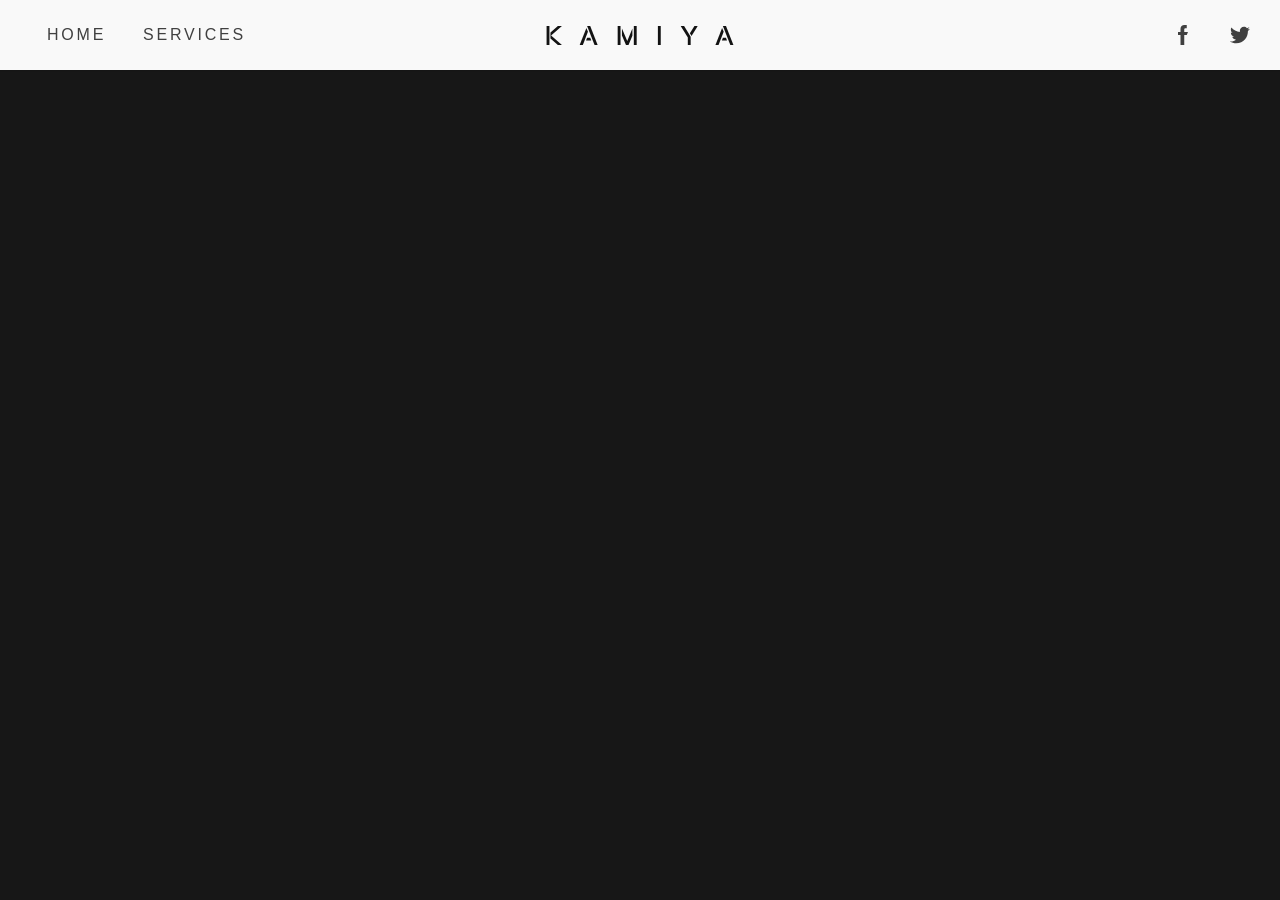
==== contact.html @ 53b261fb "Additional Pages Added Contact Us & Services pages added" ====
<!doctype html>
<html>
<head>
	<meta charset="UTF-8">
	<meta name="viewport" content="width=device-width, height=device-height, initial-scale=1.0, viewport-fit=cover">
	<meta name="apple-mobile-web-app-capable" content="yes" />
	<meta property="og:title"              content="KAMIYA - Contact Us" />
	<meta property="og:description"        content="KAMIYA - Page description goes here for Facebook graph api crawling" />
	<meta property="og:image"              content="assets/img/profile-pic-placeholder.png" />

	<!-- favicon -->
	<link rel="shortcut icon" type="image/png" href="assets/img/profile-pic-placeholder.png">
	<link rel="shortcut icon" sizes="196x196" href="assets/img/profile-pic-placeholder.png">
	<link rel="apple-touch-icon" href="assets/img/profile-pic-placeholder.png">

	<!-- Page Title -->
	<title>KAMIYA - Contact Us</title>

	<!-- Uncompressed Styles -->
	<link href="css/slides.css" rel="stylesheet" type="text/css">

	<!-- Custom Styles -->
	<!-- <link href="css/custom.css" rel="stylesheet" type="text/css"> -->

	<!-- jQuery 3.3.1 -->
	<script src="https://ajax.googleapis.com/ajax/libs/jquery/3.3.1/jquery.min.js"></script>

	<!-- Uncompressed Scripts -->
	<script src="js/slides.js" type="text/javascript"></script>
	<script src="js/plugins.js" type="text/javascript"></script>

	<!-- Custom Scripts -->
	<!-- <script src="js/custom.js" type="text/javascript"></script> -->

	<!-- Fonts and Material Icons -->
	<link rel="stylesheet" as="font" href="https://fonts.googleapis.com/css?family=Lato:100,300,400,500,600,800|Playfair Display:400|Material+Icons"/>
	<style type="text/css">
		.slides,
		.slides p {
			font-family: 'Lato', sans-serif;
			font-weight: 400;
		}
		.slides h1,
		.slides h2,
		.slides h3,
		.slides h4,
		.slides h5,
		.slides h6 {
			font-family: 'Playfair Display', sans-serif;
			font-weight: 400;
		}
	</style>

</head>
<body class="slides chain smooth slow simplifiedMobile smoothScroll animated">

	<!-- SVG Library -->
	<svg xmlns="http://www.w3.org/2000/svg" style="display:none">

		<symbol id="logo" viewBox="0 0 236 24"><title>KAMIYA</title>
			<polygon class="st0" points="181,9.3 183.1,12.7 190.9,0 186.8,0 	"/>
			<polygon class="st0" points="173.7,0 169.4,0 178.4,14.5 178.4,24 182,24 182,13.5 179.7,9.7 	"/>
			<rect x="140.6" class="st0" width="3.6" height="24"/>
			<polygon class="st0" points="14.3,0 4.9,8.2 4.9,15.7 14.3,24 19.4,24 5.7,12 19.4,0 	"/>
			<rect class="st0" width="3.6" height="24"/>
			<polygon class="st0" points="51.2,14.8 49.9,18.2 56.4,18.2 55.1,14.8 	"/>
			<polygon class="st0" points="50.3,2.4 41.8,24 45.8,24 52.2,7.4 	"/>
			<polygon class="st0" points="51.2,0 60.6,24 64.5,24 55.1,0 	"/>
			<polygon class="st0" points="95.2,3.1 95.2,12 100.3,24 103.5,24 108.4,12.2 108.4,3.1 101.9,18.8 	"/>
			<rect x="89.8" class="st0" width="3.6" height="24"/>
			<rect x="110.2" class="st0" width="3.6" height="24"/>
			<polygon class="st0" points="222.7,14.8 221.4,18.2 227.9,18.2 226.6,14.8 	"/>
			<polygon class="st0" points="221.7,2.4 213.3,24 217.2,24 223.7,7.4 	"/>
			<polygon class="st0" points="226.6,0 222.7,0 232.1,24 236,24 	"/>
		</symbol>

		<symbol id="logo-icon" viewBox="0 0 73 113"><title>KAMIYA</title>
			<path class="st0" d="M25.4,101.5c5.4,0.3,8.7-3,10.7-6.2c-0.3-0.1-0.6-0.1-0.9-0.2c-11.4-3-24.1-11.4-35.2-38v24.6
				C5.5,88.5,14.5,100.8,25.4,101.5z"/>
			<path class="st0" d="M16.6,70.2c-0.2-0.1-0.5-0.2-0.7-0.3C24.1,82.4,32,85.8,37.3,87.1c3,0.8,5.8,1.2,8.6,1.2
				c3.1,0,5.8-0.4,8.7-0.9c3.1-0.5,6.3-1,10-1c0.4,0,0.8,0,1.2,0c-5.9-9.3-12.7-10-23.5-11.1C35,74.6,26.6,73.7,16.6,70.2z"/>
			<path class="st0" d="M19.4,62.4c24,8.6,39.9-0.2,52.6,18.4c1.8-8.8-0.4-14.9-4.6-20c-12.3-5.6-20.5-1.4-37.5-7.8
				C17.5,48.3,10.4,38.8,3.6,24.2c0,0,8.7,11.6,27.3,19.5c8.9,3.8,16.3,4.4,22.6,5.1c-8.5-6.3-17.5-13.2-21-25
				c-2.9-9.7-3.6-17.4-3.2-23.3H0v49.3C4,54.2,10.3,59.2,19.4,62.4z"/>
			<path class="st0" d="M45.3,96.6c-2.5,4.3-6,13.3-18.9,11.5C12.7,106.2,4.1,93.3,0,85.2v28.4h73V95.9C62.3,92.7,55.8,96.7,45.3,96.6
				z"/>
			<path class="st0" d="M34.8,0.4C37.1,23.9,48.6,34.3,61.4,43c4.6,3.1,8.4,6.4,11.6,9.9V0.4H34.8z"/>
		</symbol>

	  <symbol id="close" viewBox="0 0 30 30"><path d="M15 0c-8.3 0-15 6.7-15 15s6.7 15 15 15 15-6.7 15-15-6.7-15-15-15zm5.7 19.3c.4.4.4 1 0 1.4-.2.2-.4.3-.7.3s-.5-.1-.7-.3l-4.3-4.3-4.3 4.3c-.2.2-.4.3-.7.3s-.5-.1-.7-.3c-.4-.4-.4-1 0-1.4l4.3-4.3-4.3-4.3c-.4-.4-.4-1 0-1.4s1-.4 1.4 0l4.3 4.3 4.3-4.3c.4-.4 1-.4 1.4 0s.4 1 0 1.4l-4.3 4.3 4.3 4.3z"/></symbol>
	  <symbol id="close-small" viewBox="0 0 11 11"><path d="M6.914 5.5l3.793-3.793c.391-.391.391-1.023 0-1.414s-1.023-.391-1.414 0l-3.793 3.793-3.793-3.793c-.391-.391-1.023-.391-1.414 0s-.391 1.023 0 1.414l3.793 3.793-3.793 3.793c-.391.391-.391 1.023 0 1.414.195.195.451.293.707.293s.512-.098.707-.293l3.793-3.793 3.793 3.793c.195.195.451.293.707.293s.512-.098.707-.293c.391-.391.391-1.023 0-1.414l-3.793-3.793z"/></symbol>
	  <symbol id="arrow-left" viewBox="0 0 29 56"><path d="M28.7.3c.4.4.4 1 0 1.4l-26.3 26.3 26.3 26.3c.4.4.4 1 0 1.4-.4.4-1 .4-1.4 0l-27-27c-.4-.4-.4-1 0-1.4l27-27c.3-.3 1-.4 1.4 0z"/></symbol>
	  <symbol id="arrow-right" viewBox="0 0 29 56"><path d="M.3 55.7c-.4-.4-.4-1 0-1.4l26.3-26.3-26.3-26.3c-.4-.4-.4-1 0-1.4.4-.4 1-.4 1.4 0l27 27c.4.4.4 1 0 1.4l-27 27c-.3.3-1 .4-1.4 0z"/></symbol>
	  <symbol id="back" viewBox="0 0 20 20"><path d="M2.3 10.7l5 5c.4.4 1 .4 1.4 0s.4-1 0-1.4l-3.3-3.3h11.6c.6 0 1-.4 1-1s-.4-1-1-1h-11.6l3.3-3.3c.4-.4.4-1 0-1.4-.2-.2-.4-.3-.7-.3s-.5.1-.7.3l-5 5c-.2.2-.3.5-.3.7 0 .2.1.5.3.7z"/></symbol>
	  <symbol id="menu" viewBox="0 0 18 18"><path d="M16 5h-14c-.6 0-1-.4-1-1 0-.5.4-1 1-1h14c.5 0 1 .4 1 1s-.4 1-1 1zm-14 5h14c.5 0 1-.4 1-1 0-.5-.4-1-1-1h-14c-.6 0-1 .4-1 1s.4 1 1 1zm14 3h-14c-.5 0-1 .4-1 1 0 .5.4 1 1 1h14c.5 0 1-.4 1-1s-.4-1-1-1z"/></symbol>
	  <symbol id="share" viewBox="0 0 18 18"><path d="M16 8c-.6 0-1 .4-1 1v6h-12v-6c0-.6-.4-1-1-1s-1 .4-1 1v6c0 1.1.9 2 2 2h12c1.1 0 2-.9 2-2v-6c0-.6-.4-1-1-1zm-2.3-2.3c.4-.4.4-1 0-1.4l-4-4c-.4-.4-1-.4-1.4 0l-4 4c-.4.4-.4 1 0 1.4s1 .4 1.4 0l2.3-2.3v7.6c0 .6.4 1 1 1s1-.4 1-1v-7.6l2.3 2.3c.4.4 1 .4 1.4 0z"/></symbol>
	  <symbol id="arrow-down" viewBox="0 0 24 24"><path d="M12 18c-.2 0-.5-.1-.7-.3l-11-10c-.4-.4-.4-1-.1-1.4.4-.4 1-.4 1.4-.1l10.4 9.4 10.3-9.4c.4-.4 1-.3 1.4.1.4.4.3 1-.1 1.4l-11 10c-.1.2-.4.3-.6.3z"/></symbol>
	  <symbol id="arrow-up" viewBox="0 0 24 24"><path d="M11.9 5.9c.2 0 .5.1.7.3l11 10c.4.4.4 1 .1 1.4-.4.4-1 .4-1.4.1l-10.4-9.4-10.3 9.4c-.4.4-1 .3-1.4-.1-.4-.4-.3-1 .1-1.4l11-10c.1-.2.4-.3.6-.3z"/></symbol>
	  <symbol id="arrow-top" viewBox="0 0 18 18"><path d="M15.7 7.3l-6-6c-.4-.4-1-.4-1.4 0l-6 6c-.4.4-.4 1 0 1.4.4.4 1 .4 1.4 0l4.3-4.3v11.6c0 .6.4 1 1 1s1-.4 1-1v-11.6l4.3 4.3c.2.2.4.3.7.3s.5-.1.7-.3c.4-.4.4-1 0-1.4z"/></symbol>
	  <symbol id="play" viewBox="0 0 30 30"><path d="M7 30v-30l22 15z"/></symbol>
	  <symbol id="chat" viewBox="0 0 18 18"><path d="M5,17c-0.2,0-0.3,0-0.4-0.1C4.2,16.7,4,16.4,4,16v-2H2c-1.1,0-2-0.9-2-2V3c0-1.1,0.9-2,2-2h14c1.1,0,2,0.9,2,2v9 c0,1.1-0.9,2-2,2H9.3l-3.7,2.8C5.4,16.9,5.2,17,5,17z M2,12h3.5C5.8,12,6,12.2,6,12.5V14l2.4-1.8C8.6,12.1,8.8,12,9,12h7V3H2V12z M13,7H5C4.4,7,4,6.6,4,6s0.4-1,1-1h8c0.6,0,1,0.4,1,1S13.6,7,13,7z M13,10H5c-0.6,0-1-0.4-1-1s0.4-1,1-1h8c0.6,0,1,0.4,1,1 S13.6,10,13,10z"/></symbol>
	  <symbol id="mail" viewBox="0 0 18 18"><path d="M16 2h-14c-1.1 0-2 .9-2 2v10c0 1.1.9 2 2 2h14c1.1 0 2-.9 2-2v-10c0-1.1-.9-2-2-2zm0 2v.5l-7 4.3-7-4.4v-.4h14zm-14 10v-7.2l6.5 4c.1.1.3.2.5.2s.4-.1.5-.2l6.5-4v7.2h-14z"/></symbol>
	  <symbol id="sound-on" viewBox="0 0 18 18"><path d="M8.5,0.1C8.1-0.1,7.7,0,7.4,0.2L3.7,3H2C0.9,3,0,3.9,0,5v6c0,1.1,0.9,2,2,2h1.7l3.7,2.8C7.6,15.9,7.8,16,8,16 c0.2,0,0.3,0,0.4-0.1C8.8,15.7,9,15.4,9,15V1C9,0.6,8.8,0.3,8.5,0.1z M7,13l-2.4-1.8C4.4,11.1,4.2,11,4,11l-2,0l0-6h2 c0.2,0,0.4-0.1,0.6-0.2L7,3V13z M11.7,9.9l0.7,1.9C13.9,11.2,15,9.7,15,8c0-1.7-1.1-3.2-2.7-3.8l-0.7,1.9C12.5,6.4,13,7.2,13,8C13,8.9,12.5,9.6,11.7,9.9z M12.2,1.1l-0.3,2C14.3,3.5,16,5.6,16,8s-1.8,4.5-4.2,4.9l0.3,2C15.6,14.3,18,11.4,18,8C18,4.6,15.6,1.7,12.2,1.1z"/></symbol>
	  <symbol id="sound-off" viewBox="0 0 18 18"><path d="M15.9,8l1.8-1.8c0.4-0.4,0.4-1,0-1.4s-1-0.4-1.4,0l-1.8,1.8l-1.8-1.8c-0.4-0.4-1-0.4-1.4,0s-0.4,1,0,1.4L13.1,8l-1.8,1.8 c-0.4,0.4-0.4,1,0,1.4c0.2,0.2,0.5,0.3,0.7,0.3s0.5-0.1,0.7-0.3l1.8-1.8l1.8,1.8c0.2,0.2,0.5,0.3,0.7,0.3s0.5-0.1,0.7-0.3 c0.4-0.4,0.4-1,0-1.4L15.9,8z M8.5,0.1C8.1-0.1,7.7,0,7.4,0.2L3.7,3H2C0.9,3,0,3.9,0,5v6c0,1.1,0.9,2,2,2h1.7l3.7,2.8C7.6,15.9,7.8,16,8,16 c0.2,0,0.3,0,0.4-0.1C8.8,15.7,9,15.4,9,15V1C9,0.6,8.8,0.3,8.5,0.1z M7,13l-2.4-1.8C4.4,11.1,4.2,11,4,11l-2,0l0-6h2 c0.2,0,0.4-0.1,0.6-0.2L7,3V13z"/></symbol>

	  <!-- social -->
		<symbol id="twitter" viewBox="0 1 24 23"><path d="M21.5 7.6v.6c0 6.6-5 14.1-14 14.1-2.8 0-5.4-.8-7.6-2.2l1.2.1c2.3 0 4.4-.8 6.1-2.1-2.2 0-4-1.5-4.6-3.4.3.1.6.1.9.1.5 0 .9-.1 1.3-.2-2.1-.6-3.8-2.6-3.8-5 .7.4 1.4.6 2.2.6-1.3-.9-2.2-2.4-2.2-4.1 0-.9.2-1.8.7-2.5 2.4 3 6.1 5 10.2 5.2-.1-.4-.1-.7-.1-1.1 0-2.7 2.2-5 4.9-5 1.4 0 2.7.6 3.6 1.6 1-.3 2.1-.7 3-1.3-.4 1.2-1.1 2.1-2.2 2.7 1-.1 1.9-.4 2.8-.8-.6 1.1-1.4 2-2.4 2.7z"/></symbol>
		<symbol id="facebook" viewBox="0 0 24 24"><path d="M24 1.3v21.3c0 .7-.6 1.3-1.3 1.3h-6.1v-9.3h3.1l.5-3.6h-3.6v-2.2c0-1.1.3-1.8 1.8-1.8h1.9v-3.2c-.3 0-1.5-.1-2.8-.1-2.8 0-4.7 1.7-4.7 4.8v2.7h-3.1v3.6h3.1v9.2h-11.5c-.7 0-1.3-.6-1.3-1.3v-21.4c0-.7.6-1.3 1.3-1.3h21.3c.8 0 1.4.6 1.4 1.3z"/></symbol>
	  <symbol id="facebook2" viewBox="0 0 512 512"><path d="M288 176v-64c0-17.664 14.336-32 32-32h32v-80h-64c-53.024 0-96 42.976-96 96v80h-64v80h64v256h96v-256h64l32-80h-96z"/></symbol>
	  <symbol id="fb-like" viewBox="0 0 20 20"><path d="M0 8v12h5v-12h-5zm2.5 10.8c-.4 0-.8-.3-.8-.8 0-.4.3-.8.8-.8s.8.3.8.8c0 .4-.4.8-.8.8zm3.5-.8h9.5c1.1 0 1.7-1 1.7-1.7 0-.3-.4-1-.4-1 1.4-.3 1.7-1.2 1.7-1.7-.1-.5-.3-.9-.5-1 1-.4 1.5-1.1 1.4-1.9-.1-.8-1-1.5-1-1.5 1-.6.9-1.5.9-1.5-.3-1.3-1.5-1.7-1.7-1.7h-5.6s.3-.5.3-2.4-1.3-3.6-2.6-3.6c0 0-.7.1-1 .3v3.5l-2.7 4.4v9.8z"/></symbol>
	  <symbol id="instagram" viewBox="0 0 20 20"><circle cx="10" cy="10" r="3.3"/><path d="M13,0H7C2.2,0,0,2.2,0,7v6c0,4.8,2.1,7,7,7h6c4.8,0,7-2.2,7-7V7C20,2.2,17.9,0,13,0z M10,15.1c-2.8,0-5.1-2.3-5.1-5.1 S7.2,4.9,10,4.9s5.1,2.3,5.1,5.1S12.8,15.1,10,15.1z M15.3,5.9c-0.7,0-1.2-0.5-1.2-1.2c0-0.7,0.5-1.2,1.2-1.2s1.2,0.5,1.2,1.2 C16.5,5.3,16,5.9,15.3,5.9z"/></symbol>
	  <symbol id="whatsapp" viewBox="0 0 512 512"><path d="M256.064 0h-.128c-141.152 0-255.936 114.816-255.936 256 0 56 18.048 107.904 48.736 150.048l-31.904 95.104 98.4-31.456c40.48 26.816 88.768 42.304 140.832 42.304 141.152 0 255.936-114.848 255.936-256s-114.784-256-255.936-256zm148.96 361.504c-6.176 17.44-30.688 31.904-50.24 36.128-13.376 2.848-30.848 5.12-89.664-19.264-75.232-31.168-123.68-107.616-127.456-112.576-3.616-4.96-30.4-40.48-30.4-77.216s18.656-54.624 26.176-62.304c6.176-6.304 16.384-9.184 26.176-9.184 3.168 0 6.016.16 8.576.288 7.52.32 11.296.768 16.256 12.64 6.176 14.88 21.216 51.616 23.008 55.392 1.824 3.776 3.648 8.896 1.088 13.856-2.4 5.12-4.512 7.392-8.288 11.744-3.776 4.352-7.36 7.68-11.136 12.352-3.456 4.064-7.36 8.416-3.008 15.936 4.352 7.36 19.392 31.904 41.536 51.616 28.576 25.44 51.744 33.568 60.032 37.024 6.176 2.56 13.536 1.952 18.048-2.848 5.728-6.176 12.8-16.416 20-26.496 5.12-7.232 11.584-8.128 18.368-5.568 6.912 2.4 43.488 20.48 51.008 24.224 7.52 3.776 12.48 5.568 14.304 8.736 1.792 3.168 1.792 18.048-4.384 35.52z"/></symbol>

	</svg>



<!-- Panel Top #13 -->
<nav class="panel top firstSlideOnly white fat">
  <div class="sections desktop">
    <div class="left">
			<ul class="menu">
			 <li><a href="/index.html">Home</a></li>
			 <li><a href="/services.html">Services</a></li>
			</ul>
		</div>
    <div class="center">
			<a href="/index.html" title="KAMIYA"><svg style="width:236px;height:19px;"><use xmlns:xlink="http://www.w3.org/1999/xlink" xlink:href="#logo"></use></svg></a>
		</div>
    <div class="right">
			<ul class="menu trim">
			 <li><a href="http://facebook.com/#" target="_blank"><svg><use xmlns:xlink="http://www.w3.org/1999/xlink" xlink:href="#facebook2"></use></svg></a></li>
			 <li class="cropRight"><a href="http://twitter.com/#" class="trimRight" target="_blank"><svg><use xmlns:xlink="http://www.w3.org/1999/xlink" xlink:href="#twitter"></use></svg></a></li>
		 	</ul>
		</div>
  </div>
	<div class="sections compact hidden">
		<div class="left"><a href="#" title="KAMIYA"><svg style="width:236px;height:19px;"><use xmlns:xlink="http://www.w3.org/1999/xlink" xlink:href="#logo"></use></svg></a></div>
		<div class="right"><span class="button actionButton sidebarTrigger" data-sidebar-id="1"><svg><use xmlns:xlink="http://www.w3.org/1999/xlink" xlink:href="#menu"></use></svg></span></div>
	</div>
</nav>

<!-- Sidebar -->
<nav class="sidebar fat" data-sidebar-id="1">
  <div class="close"><svg><use xmlns:xlink="http://www.w3.org/1999/xlink" xlink:href="#close"></use></svg></div>
  <div class="content">
    <a href="#" class="logo"><svg fill="white" width="36" height="50"><use xmlns:xlink="http://www.w3.org/1999/xlink" xlink:href="#logo-icon"></use></svg></a>
    <ul class="mainMenu margin-top-3">
      <li><a href="/index.html">Home</a></li>
      <li><a href="/contact.html">Contact Us</a></li>
      <li><a href="#">Facebook</a></li>
      <li><a href="#">Twitter</a></li>
    </ul>
  </div>
</nav>


<!-- Slide 1 (#55) -->
<section class="slide kenBurns">
  <div class="content">
    <div class="container">
      <div class="wrap">

        <div class="fix-12-12 padding-top-4 padding-left-5">
          <ul class="flex verticalCenter later">
            <li class="col-4-12 ae-1 left">
							<h1 class="ae-1 fromLeft">Contact Us</h1>
              <p class="tiny opacity-3">We are thrilled that you would consider working with KAMIYA. Thank you for taking the time to contact us. We look forward to getting in touch with you soon.</p>
            </li>
            <li class="col-8-12">
							<div class="form-55">
								<div class="pad shadow left selected ae-2">
									<form action="ajax-email.php" id="contact-form" method="post" class="slides-form wide" data-ajax-form="true">
										<ul class="grid noSpaces">
											<li class="col-6-12 form-55-input-1">
												<div class="label ae-4"><label class="left opacity-5" for="name55">Your name</label></div>
												<input class="ae-3" id="name55" type="name" name="name" placeholder="Name" required/>
											</li>
											<li class="col-6-12 form-55-input-2">
												<div class="label ae-4"><label class="left opacity-5" for="email55">Email address</label></div>
												<input class="ae-3" id="email55" type="email" name="email" placeholder="Email" required/>
											</li>
										</ul>
										<div class="label ae-4"><label class="opacity-5" for="message55">Message</label></div>
										<textarea class="left wide ae-3" id="message55" type="text" name="message" placeholder="Message" required></textarea>
										<button type="submit" class="button wide yellow gradient ae-5 margin-top-4 cropBottom" data-success-text="Message Sent Successfully!" data-success-class="message-sent" name="button">Send message</button>
									</form>
								</div>
							</div>
            </li>
          </ul>
        </div>

      </div>
    </div>
  </div>
  <div class="background" style="background-color: #171717"></div>
</section>




<!-- Loading Progress Bar -->
<div class="progress-bar yellow"></div>

</body>
</html>
---- css/slides.css ----
@charset "UTF-8";

/* CSS RESET */
html, body, div, span, applet, object, iframe, h1, h2, h3, h4, h5, h6, p, hr, blockquote, pre, a, abbr, acronym, address, big, cite, code, del, dfn, em, img, ins, kbd, q, s, samp, small, strike, strong, sub, sup, tt, var, b, u, i, center, dl, dt, dd, ol, ul, li, fieldset, form, label, legend, table, caption, tbody, tfoot, thead, tr, th, td, article, aside, canvas, details, embed, figure, figcaption, footer, header, hgroup, menu, nav, output, ruby, section, summary, time, mark, audio, video {
  border: 0;
  vertical-align: baseline;
  margin: 0;
  padding: 0;
}

article, aside, details, figcaption, figure, footer, header, hgroup, menu, nav, section {
  display: block;
}

ol, ul, li {
  list-style: none;
}

blockquote, q {
  quotes: none;
}

blockquote:before, blockquote:after, q:before, q:after {
  content: none;
}

table {
  border-collapse: collapse;
  border-spacing: 0;
}

b, strong {
  font-weight: 600;
}

html {
  position: static !important;
  top: 0 !important;
  box-sizing: border-box;
}

*, *:before, *:after {
  box-sizing: inherit;
}

/***
 *      __  __
 *     |  \/  |     ( )
 *     | \  / | __ _ _ _ __
 *     | |\/| |/ _` | | '_ \
 *     | |  | | (_| | | | | |
 *     |_|  |_|\__,_|_|_| |_|
 *
 *
 */
html {
  margin: 0;
  padding: 0;
  overflow: hidden;
  -webkit-backface-visibility: hidden;
  backface-visibility: hidden;
}

body {
  position: absolute;
  width: 100%;
  height: 100%;
}

html, body {
  max-width: 100%;
  overflow-x: hidden;
  -webkit-tap-highlight-color: transparent;
}

html.scrollable,
html.scrollable body {
  overflow-y: auto;
  -webkit-overflow-scrolling: touch;
}

img {
  max-width: 100%;
  display: inline-block;
}
img.round {
  border-radius: 999px;
}
img.rounded {
  border-radius: 6px;
}

.slides {
  color: #fff;
  fill: #fff;
  font-family: "Roboto", sans-serif;
  background: #111;
  -webkit-font-smoothing: antialiased;
}

.fat {
  font-family: "Roboto-Black", sans-serif;
  text-transform: uppercase;
  letter-spacing: 0.2em;
}

.slides.bodyWhite {
  background: #fff;
}

.slides.desktopSwipe {
  cursor: -webkit-grab;
}

.slides.desktopSwipe:active {
  cursor: -webkit-grabbing;
}

.slides.desktopSwipe .slide .container .wrap {
  cursor: inherit;
}

/* typography */
a {
  cursor: pointer;
  color: inherit;
  text-decoration: none;
  transition: 0.35s;
}
a.underline {
  text-decoration: underline;
}
a:hover {
  transition: 0.15s;
  opacity: 0.8;
}

h1, .h1 {
  font-size: 42px;
  line-height: 1.285;
  font-weight: 300;
  margin-bottom: 20px;
  letter-spacing: -0.036em;
}
h1.big, .h1.big {
  font-size: 58px;
  line-height: 1;
  font-weight: 100;
}
h1.huge, .h1.huge {
  font-size: 64px;
  line-height: 1.218751;
  letter-spacing: -0.04em;
  margin-bottom: 40px;
  font-weight: 100;
}
h1.small, .h1.small {
  font-size: 46px;
}
h1.micro, .h1.micro {
  font-size: 34px;
}

h2,
.h2 {
  font-size: 35px;
  line-height: 1.17;
  margin-bottom: 15px;
  font-weight: 400;
}
h2.uppercase,
.h2.uppercase {
  letter-spacing: 0.2em !important;
}
h2.small,
.h2.small {
  font-size: 28px;
}
h2.micro,
.h2.micro {
  font-size: 19px;
}
h2.huge,
.h2.huge {
  font-size: 42px;
}

h3,
.h3 {
  font-size: 20px;
  margin-bottom: 12px;
  font-weight: 400;
}
h3.large,
.h3.large {
  font-size: 32px;
}
h3.big,
.h3.big {
  font-size: 24px;
}
h3.small,
.h3.small {
  font-size: 20px;
}
h3.micro,
.h3.micro {
  font-size: 16px;
}
h3 + h1,
h3 + .h1,
.h3 + h1,
.h3 + .h1 {
  margin-top: 30px;
}

h4,
.h4 {
  font-size: 18px;
  margin-bottom: 10px;
}

h5,
.h5 {
  font-size: 16px;
}

h6,
.h6 {
  font-size: 14px;
}

p,
.p,
blockquote {
  font-size: 22px;
  line-height: 1.6363636364;
  margin-bottom: 30px;
  font-weight: 300;
}
p.hero,
.p.hero,
blockquote.hero {
  font-size: 28px;
  line-height: 1.5;
  margin-bottom: 25px;
}
p.large,
.p.large,
blockquote.large {
  font-size: 32px;
  line-height: 1.4;
}
p.small,
.p.small,
blockquote.small {
  font-size: 18px;
  line-height: 1.36;
  margin-bottom: 20px;
}
p.tiny,
.p.tiny,
blockquote.tiny {
  font-size: 16px;
  line-height: 1.625;
  margin-bottom: 12px;
  font-weight: 400;
}
p.micro,
.p.micro,
blockquote.micro {
  font-size: 14px;
  line-height: 1.5714;
  margin-bottom: 20px;
  margin-top: 2px;
}

blockquote {
  padding-left: 2em;
  border-left: 2px solid;
}

small {
  font-size: 17px;
  line-height: 1.3;
}
small .small {
  font-size: 14px;
  line-height: 1.28;
}

/* bullets */
.list.circle li {
  list-style-type: circle;
}
.list.disc li {
  list-style-type: disc;
}
.list.square li {
  list-style-type: square;
}

@media (max-width: 1023px) {
  h1,
  .h1,
  h1.huge,
  .h1.huge,
  h1.big,
  .h1.big {
    font-size: 64px;
    margin-bottom: 20px;
  }

  p.hero {
    font-size: 22px;
  }

  h1.small,
  .h1.small {
    font-size: 32px;
  }

  .mobileCrop {
    margin: 0 !important;
  }

  .mobileCropBottom {
    margin-bottom: 0 !important;
  }

  .mobileCropTop {
    margin-top: 0 !important;
  }

  .mobileCropLeft {
    margin-left: 0 !important;
  }

  .mobileCropRight {
    margin-right: 0 !important;
  }
}
@media (max-width: 320px) {
  h1,
  h1.huge,
  .h1.huge,
  h1.big,
  .h1.big {
    font-size: 40px;
  }
}
/* buttons */
.button {
  display: inline-block;
  border-radius: 4px;
  padding: 16px 24px 17px;
  color: #fff;

  font-family: "Roboto-Black", sans-serif;
  text-transform: uppercase;
  letter-spacing: 0.2em !important;


  border: none;
  outline: none;
  text-decoration: none;
  background: #202020;
  font-size: 16px;

  text-align: center;
  vertical-align: top;
  cursor: pointer;
  overflow: hidden;
  -webkit-backface-visibility: hidden;
          backface-visibility: hidden;
    position: relative;
  white-space: nowrap;
  -webkit-transform: translate3d(0, 0, 0);
          transform: translate3d(0, 0, 0);
  box-shadow: 0 1px 4px rgba(0, 0, 0, 0.1), 0 2px 4px rgba(0, 0, 0, 0.1);
  -webkit-appearance: none;
  margin-bottom: 10px;
  transition: 0.3s;
  -webkit-user-select: none !important;
     -moz-user-select: none !important;
      -ms-user-select: none !important;
          user-select: none !important;
}
.slide .button, .popup .button {
  margin-left: 5px;
  margin-right: 5px;
}
.slide .button.small, .popup .button.small {
  margin-left: 4px;
  margin-right: 4px;
}
.button.wide {
  margin-left: 0 !important;
  margin-right: 0 !important;
}
.button .material-icons {
  vertical-align: bottom;
  margin-top: -5px;
  margin-bottom: -2px;
  margin-right: 8px;
  -webkit-user-select: none !important;
     -moz-user-select: none !important;
      -ms-user-select: none !important;
          user-select: none !important;
}
.button .material-icons.small {
  font-size: 18px;
  margin: 0px 6px 0px 0px;
}
.button .material-icons.right {
  margin-left: 11px;
  margin-right: 0px;
}
.button svg {
  width: 22px;
  height: 22px;
  margin-top: -3px;
  top: 2px;
  vertical-align: bottom;
  margin-right: 14px;
  pointer-events: none !important;
  position: relative;
}
.button svg * {
  pointer-events: none !important;
}
.button svg.right {
  margin-right: 0;
  margin-left: 14px;
}
.button.actionButton {
  display: inline-block;
  height: 42px;
  width: 42px;
  padding: 12px;
  border-radius: 25px;
  z-index: 999;
  background: rgba(0, 0, 0, 0.0);
  line-height: 1;
  box-shadow: 0 0 0 1px rgba(255, 255, 255, 0.05);
  cursor: pointer;
  -ms-touch-action: manipulation;
  touch-action: manipulation;
  vertical-align: top;
}
.button.actionButton svg {
  width: 18px;
  height: 18px;
}
.button.actionButton .material-icons {
  margin: 0;
  position: relative;
  left: -3px;
  top: -3px;
  font-size: 24px;
}
.button.actionButton.big {
  width: 50px;
  height: 50px;
  padding: 16px;
}
.button.actionButton.big .material-icons {
  font-size: 24px;
}
.button.actionButton.big svg {
  width: 22px;
  height: 22px;
  left: -2px;
  top: 0px;
}
.button.actionButton.stroke {
  box-shadow: none;
  padding: 10px;
}
.button.actionButton:hover:not(:active) {
  -webkit-transform: translateY(0) !important;
          transform: translateY(0) !important;
}
.button.actionButton.rounded {
  border-radius: 6px;
}
.button.actionButton svg, .slide.whiteSlide .button.actionButton svg {
  fill: #fff;
}
.button.actionButton.sound [class*="sound-"] {
  position: absolute;
  opacity: 0;
  transition: 0.5s;
  left: 13px;
  top: 16px;
}
.button.actionButton.sound.stroke [class*="sound-"] {
  left: 11px;
  top: 14px;
}
.button.actionButton.sound.playing .sound-on, .button.actionButton.sound:not(.playing) .sound-off {
  opacity: 1;
}
.button.actionButton.transparent {
  background-color: transparent;
}
.button:hover {
  box-shadow: 0 6px 7px 0 rgba(0, 0, 0, 0.15), 0 0px 5px 0px rgba(0, 0, 0, 0.1);
  opacity: 1;
  -webkit-transform: translateY(-2px) !important;
          transform: translateY(-2px) !important;
  transition: 0.35s !important;
}
.button:hover:after {
  opacity: .5;
}
.button:active {
  box-shadow: 0 3px 6px 0 rgba(0, 0, 0, 0.1), 0 0px 10px 0 rgba(0, 0, 0, 0.1), 0 1px 4px -1px rgba(0, 0, 0, 0.1);
  -webkit-transform: translateY(0px) !important;
          transform: translateY(0px) !important;
  transition: 0.35s !important;
}
.button:active:after {
  opacity: 1;
}
.button.uppercase {
  font-size: 15px;
  font-weight: 700;
  padding-top: 17px;
  padding-bottom: 17px;
}
.button.lowercase {
  text-transform: lowercase;
  letter-spacing: 0em;
  font-weight: 300;
}
.button.round {
  border-radius: 99px;
  padding-left: 28px;
  padding-right: 28px;
}
.button.rounded {
  border-radius: 6px;
}
.button.rectangular {
  border-radius: 1px;
}
.button.square {
  border-radius: 0px;
}
.button.stroke {
  color: #202020;
  border: 2px solid;
  background-color: transparent !important;
  padding: 14px 22px 15px;
}
.slide.whiteSlide .button.stroke {
  color: #202020;
}
.button.stroke.round {
  padding-left: 26px;
  padding-right: 26px;
}
.button.stroke.uppercase {
  padding-top: 15px;
  padding-bottom: 15px;
}
.button.stroke.uppercase svg {
  margin-bottom: -2px;
}
.button.stroke.uppercase.small {
  padding: 11px 15px;
}
.button.stroke.small {
  border: 1px solid;
  padding-top: 9px;
  padding-bottom: 9px;
}
@media (min-width: 768px) {
  .button.stroke.big {
    padding: 19px 30px;
  }
  .button.stroke.big.uppercase {
    padding-top: 21px;
    padding-bottom: 21px;
  }
}
.button.stroke:not(.flat):hover {
  box-shadow: inset 0 -100px 0 rgba(41, 41, 41, 0.05), 0 4px 6px 0 rgba(0, 0, 0, 0.1), 0 1px 10px 0 rgba(0, 0, 0, 0.1), 0 2px 4px -1px rgba(0, 0, 0, 0.1);
}
.button.flat:not(:hover) {
  box-shadow: none;
}
.button:not(.stroke) svg {
  fill: #fff;
}
.button.small {
  font-size: 15px;
  font-weight: 500;
  padding: 10px 16px 10px;
}
.button.small .material-icons {
  vertical-align: bottom;
  position: relative;
  font-size: 20px;
  margin-right: 8px;
  bottom: 1px;
}
.button.small .material-icons.right {
  margin-left: 8px;
  margin-right: 0px;
}
.button.small svg {
  width: 18px;
  height: 18px;
  margin-right: 10px;
  top: 0px;
}
.button.small svg.right {
  margin-right: 0;
  margin-left: 10px;
}
.button.small.round {
  padding-left: 18px;
  padding-right: 18px;
}
.button.small.rounded {
  border-radius: 6px;
}
.button.small.uppercase {
  font-size: 12px;
  padding: 12px 16px;
  letter-spacing: 0.125em;
}
.button.small.uppercase.round {
  padding-left: 19px;
  padding-right: 19px;
}
@media (min-width: 768px) {
  .button.big {
    font-size: 20px;
    padding: 21px 32px 21px;
  }
  .button.big.round {
    padding-left: 36px;
    padding-right: 36px;
  }
  .button.big.rounded {
    border-radius: 7px;
  }
  .button.big.uppercase {
    font-size: 17px;
    padding: 23px 32px;
  }
  .button.big.uppercase.round {
    padding-left: 36px;
    padding-right: 36px;
  }
  .button.big .material-icons {
    vertical-align: bottom;
    margin-right: 16px;
    font-size: 30px;
  }
  .button.big .material-icons.right {
    margin-left: 16px;
    margin-right: 0px;
  }
  .button.big svg {
    width: 27px;
    height: 27px;
    margin-right: 16px;
    top: 1px;
  }
  .button.big svg.right {
    margin-right: 0;
    margin-left: 16px;
  }
}
.button.empty {
  padding: 0 !important;
  background-color: transparent !important;
  font-size: 0 !important;
  margin: 0;
  box-shadow: none;
}
.button.hollow {
  padding: 0 !important;
  background-color: transparent !important;
  font-size: 0 !important;
  box-shadow: none !important;
}
.button.hollow svg {
  margin: 0;
}
.button.shade {
  position: relative;
}
.button.shade:after {
  content: "";
  position: absolute;
  top: 0;
  left: 0;
  width: 100%;
  height: 100%;
  background: #292929;
  opacity: 0;
  transition: 0.25s;
}
.button.shade:hover:after {
  opacity: 0.15;
}
.button.shade:active:after {
  opacity: 0.2;
}
.button.play {
  width: 90px;
  height: 90px;
  border-radius: 50%;
  padding: 27px;
  margin-left: 0px;
  margin-right: 0px;
}
.button.play svg {
  fill: #fff;
  width: 35px;
  height: 36px;
  margin: 0;
}
.button.play.small {
  width: 60px;
  height: 60px;
  border-radius: 50%;
  padding: 20px 19px;
}
.button.play.small svg {
  fill: #fff;
  width: 23px;
  height: 23px;
}
.button.play:hover {
  -webkit-transform: scale(1.05);
          transform: scale(1.05);
}
.button.gradient {
  position: relative;
}
.button.gradient:before {
  content: "";
  position: absolute;
  top: 0;
  left: 0;
  width: 100%;
  height: 100%;
  background: linear-gradient(to bottom, #fff 0%, #000 100%);
  z-index: -1;
  opacity: 0.1;
}

.slide.whiteSlide .button.white:hover {
  box-shadow: 0 4px 6px 0 rgba(0, 0, 0, 0.1), 0 1px 10px 0 rgba(0, 0, 0, 0.1);
}
.slide.whiteSlide .button.white:hover:after {
  opacity: .3;
}

.roundButton {
  border-radius: 50px;
  height: 50px;
  width: 50px;
  padding: 14px;
  margin: 5px;
}
.roundButton svg {
  bottom: 2px;
}

@media (max-width: 319px) {
  .button.uppercase,
  .uppercase {
    letter-spacing: 0.07em;
  }
}
h1.uppercase, .h1.uppercase,
h2.uppercase, .h2.uppercase,
h3.uppercase, .h3.uppercase,
h4.uppercase, .h4.uppercase,
h5.uppercase, h5.uppercase,
p.uppercase, .p.uppercase,
.button.uppercase {
  letter-spacing: 0.125em !important;
  text-indent: 0.1em !important;
  font-weight: 700 !important;
}

/* stuff */
.material-icons {
  font-family: 'Material Icons';
  font-weight: normal;
  font-style: normal;
  font-size: 24px;
  /* Preferred icon size */
  display: inline-block;
  line-height: 1;
  text-transform: none;
  letter-spacing: normal;
  word-wrap: normal;
  white-space: nowrap;
  direction: ltr;
  -webkit-font-smoothing: antialiased;
  text-rendering: optimizeLegibility;
  -moz-osx-font-smoothing: grayscale;
  -webkit-font-feature-settings: 'liga';
          font-feature-settings: 'liga';
}
.material-icons.md-18 {
  font-size: 18px;
}
.material-icons.md-24 {
  font-size: 24px;
}
.material-icons.md-36 {
  font-size: 36px;
}
.material-icons.md-48 {
  font-size: 48px;
}

.slide.whiteSlide svg {
  fill: #202020;
}

.svgContainer,
.embedContainer {
  position: relative;
  width: 100%;
  height: 0;
  padding: 0;
}

.svgContainer svg.scale,
.embedContainer .scale {
  position: absolute;
  height: 100%;
  width: 100%;
  left: 0;
  top: 0;
}

.dots {
  font-size: 0;
}

.dot {
  padding: 7px;
  display: inline-block;
}
.dot:after {
  content: "";
  display: inline-block;
  width: 6px;
  height: 6px;
  background: #fff;
  border-radius: 50%;
  opacity: 0.5;
  transition: 0.25s;
}
.dot.big .dot:after {
  width: 14px;
  height: 14px;
}

.slide.whiteSlide .dot:after {
  background: #202020;
}

.dot:hover:after {
  -webkit-transform: scale(1.33333);
          transform: scale(1.33333);
  opacity: 1;
}

.dot:active:after,
.dot.selected:after {
  opacity: 1;
  -webkit-transform: scale(1.675);
          transform: scale(1.675);
}

.tabs {
  color: #fff;
  max-width: 260px;
  border-radius: 5px;
}
.tabs li {
  padding: 16px 20px;
  letter-spacing: 2.5px;
  font-size: 12px;
  transition: 0.15s;
  margin-top: -1px;
  border: 1px solid rgba(255, 255, 255, 0.3);
}
.tabs li:not(:last-child) {
  border-bottom: 0;
}
.tabs li:first-child {
  border-radius: 4px 4px 0 0;
}
.tabs li:last-child {
  border-radius: 0 0 4px 4px;
}
.tabs li.selected {
  background: #fff;
  color: #202020;
}

.slide.whiteSlide .tabs li {
  border-color: #e5e5e5;
  color: #202020;
}
.slide.whiteSlide .tabs li.selected {
  background: #202020;
  border-color: #202020;
  color: #fff;
}

.links li {
  font-size: 17px;
  letter-spacing: 0;
  padding: 4px 0;
}

/* forms */
.slides-form {
  font-size: 0;
  margin-top: -5px;
  font-family: inherit;
}
.slides-form textarea {
  max-height: 200px;
  max-width: 100%;
  min-height: 130px;
}
.slides-form textarea.d {
  border-radius: 15px !important;
}
.slides-form label, .slides-form .label {
  display: block;
  font-size: 14px;
  margin-top: 12px;
  margin-bottom: 2px;
}
.slides-form label.uppercase, .slides-form .label.uppercase {
  font-size: 14px;
}
.slides-form input[type="text"],
.slides-form input[type="name"],
.slides-form input[type="email"],
.slides-form input[type="password"],
.slides-form input[type="tel"],
.slides-form input[type="number"],
.slides-form textarea,
.slides-form select {
  font-family: inherit;
  background-color: #fff;
  position: relative;
  background: #272727;
  padding: 15px 16px 16px;
  border: none;
  font-size: 16px;
  color: #fff;
  outline: none;
  border-radius: 4px;
  width: 100%;
  -webkit-appearance: none;
  -moz-appearance: none;
  appearance: none;
  border: 1px solid rgba(255, 255, 255, 0.05);
  transition: 0.15s;
}
.slides-form input[type="text"].flat, .slides-form input[type="text"]:focus,
.slides-form input[type="name"].flat,
.slides-form input[type="name"]:focus,
.slides-form input[type="email"].flat,
.slides-form input[type="email"]:focus,
.slides-form input[type="password"].flat,
.slides-form input[type="password"]:focus,
.slides-form input[type="tel"].flat,
.slides-form input[type="tel"]:focus,
.slides-form input[type="number"].flat,
.slides-form input[type="number"]:focus,
.slides-form textarea.flat,
.slides-form textarea:focus,
.slides-form select.flat,
.slides-form select:focus {
  border-color: rgba(0, 0, 0, 0.2);
}
.slides-form input[type="text"]:hover,
.slides-form input[type="name"]:hover,
.slides-form input[type="email"]:hover,
.slides-form input[type="password"]:hover,
.slides-form input[type="tel"]:hover,
.slides-form input[type="number"]:hover,
.slides-form textarea:hover,
.slides-form select:hover {
  border-color: rgba(0, 0, 0, 0.2);
}
.slides-form input[type="text"]:focus,
.slides-form input[type="name"]:focus,
.slides-form input[type="email"]:focus,
.slides-form input[type="password"]:focus,
.slides-form input[type="tel"]:focus,
.slides-form input[type="number"]:focus,
.slides-form textarea:focus,
.slides-form select:focus {
  border-color: #FFD63E;
  z-index: 10;
}
.slides-form input[type="text"]:focus::-webkit-input-placeholder,
.slides-form input[type="name"]:focus::-webkit-input-placeholder,
.slides-form input[type="email"]:focus::-webkit-input-placeholder,
.slides-form input[type="password"]:focus::-webkit-input-placeholder,
.slides-form input[type="tel"]:focus::-webkit-input-placeholder,
.slides-form input[type="number"]:focus::-webkit-input-placeholder,
.slides-form textarea:focus::-webkit-input-placeholder,
.slides-form select:focus::-webkit-input-placeholder {
  color: rgba(255, 255, 255, 0.40);
  font-weight: 400;
  opacity: 0;
}
.slides-form input[type="text"]:focus:-moz-placeholder,
.slides-form input[type="name"]:focus:-moz-placeholder,
.slides-form input[type="email"]:focus:-moz-placeholder,
.slides-form input[type="password"]:focus:-moz-placeholder,
.slides-form input[type="tel"]:focus:-moz-placeholder,
.slides-form input[type="number"]:focus:-moz-placeholder,
.slides-form textarea:focus:-moz-placeholder,
.slides-form select:focus:-moz-placeholder {
  color: rgba(255, 255, 255, 0.40);
  font-weight: 400;
  opacity: 0;
}
.slides-form input[type="text"]:focus::-moz-placeholder,
.slides-form input[type="name"]:focus::-moz-placeholder,
.slides-form input[type="email"]:focus::-moz-placeholder,
.slides-form input[type="password"]:focus::-moz-placeholder,
.slides-form input[type="tel"]:focus::-moz-placeholder,
.slides-form input[type="number"]:focus::-moz-placeholder,
.slides-form textarea:focus::-moz-placeholder,
.slides-form select:focus::-moz-placeholder {
  color: rgba(255, 255, 255, 0.40);
  font-weight: 400;
  opacity: 0;
}
.slides-form input[type="text"]:focus:-ms-input-placeholder,
.slides-form input[type="name"]:focus:-ms-input-placeholder,
.slides-form input[type="email"]:focus:-ms-input-placeholder,
.slides-form input[type="password"]:focus:-ms-input-placeholder,
.slides-form input[type="tel"]:focus:-ms-input-placeholder,
.slides-form input[type="number"]:focus:-ms-input-placeholder,
.slides-form textarea:focus:-ms-input-placeholder,
.slides-form select:focus:-ms-input-placeholder {
  color: rgba(255, 255, 255, 0.40);
  font-weight: 400;
  opacity: 0;
}
.slides-form input[type="text"].round,
.slides-form input[type="name"].round,
.slides-form input[type="email"].round,
.slides-form input[type="password"].round,
.slides-form input[type="tel"].round,
.slides-form input[type="number"].round,
.slides-form textarea.round,
.slides-form select.round {
  border-radius: 50px;
  padding-left: 22px;
  padding-right: 22px;
}
.slides-form input[type="text"].rounded,
.slides-form input[type="name"].rounded,
.slides-form input[type="email"].rounded,
.slides-form input[type="password"].rounded,
.slides-form input[type="tel"].rounded,
.slides-form input[type="number"].rounded,
.slides-form textarea.rounded,
.slides-form select.rounded {
  border-radius: 6px;
}
.slides-form input[type="text"]:after,
.slides-form input[type="name"]:after,
.slides-form input[type="email"]:after,
.slides-form input[type="password"]:after,
.slides-form input[type="tel"]:after,
.slides-form input[type="number"]:after,
.slides-form textarea:after,
.slides-form select:after {
  content: "";
  position: absolute;
  top: 0;
  left: 0;
  right: 0;
  bottom: 0;
  background: #fff;
}
@media (min-width: 768px) {
  .slides-form input[type="text"],
  .slides-form input[type="name"],
  .slides-form input[type="email"],
  .slides-form input[type="password"],
  .slides-form input[type="tel"],
  .slides-form input[type="number"],
  .slides-form textarea,
  .slides-form select {
    max-width: 300px;
  }
}
.slides-form input[type="text"]::-webkit-input-placeholder,
.slides-form input[type="name"]::-webkit-input-placeholder,
.slides-form input[type="email"]::-webkit-input-placeholder,
.slides-form input[type="password"]::-webkit-input-placeholder,
.slides-form input[type="tel"]::-webkit-input-placeholder,
.slides-form input[type="number"]::-webkit-input-placeholder,
.slides-form textarea::-webkit-input-placeholder,
.slides-form select::-webkit-input-placeholder {
  color: rgba(255, 255, 255, 0.40);
  font-weight: 400;
  opacity: 0.5;
}
.slides-form input[type="text"]:-moz-placeholder,
.slides-form input[type="name"]:-moz-placeholder,
.slides-form input[type="email"]:-moz-placeholder,
.slides-form input[type="password"]:-moz-placeholder,
.slides-form input[type="tel"]:-moz-placeholder,
.slides-form input[type="number"]:-moz-placeholder,
.slides-form textarea:-moz-placeholder,
.slides-form select:-moz-placeholder {
  color: rgba(255, 255, 255, 0.40);
  font-weight: 400;
  opacity: 0.5;
}
.slides-form input[type="text"]::-moz-placeholder,
.slides-form input[type="name"]::-moz-placeholder,
.slides-form input[type="email"]::-moz-placeholder,
.slides-form input[type="password"]::-moz-placeholder,
.slides-form input[type="tel"]::-moz-placeholder,
.slides-form input[type="number"]::-moz-placeholder,
.slides-form textarea::-moz-placeholder,
.slides-form select::-moz-placeholder {
  color: rgba(255, 255, 255, 0.40);
  font-weight: 400;
  opacity: 0.5;
}
.slides-form input[type="text"]:-ms-input-placeholder,
.slides-form input[type="name"]:-ms-input-placeholder,
.slides-form input[type="email"]:-ms-input-placeholder,
.slides-form input[type="password"]:-ms-input-placeholder,
.slides-form input[type="tel"]:-ms-input-placeholder,
.slides-form input[type="number"]:-ms-input-placeholder,
.slides-form textarea:-ms-input-placeholder,
.slides-form select:-ms-input-placeholder {
  color: rgba(255, 255, 255, 0.40);
  font-weight: 400;
  opacity: 0.5;
}
.slides-form textarea {
  font-weight: 400;
}
.slides-form textarea.round {
  border-radius: 25px;
}
.slides-form select {
  background-image: url('data:image/svg+xml;charset=UTF-8,<svg xmlns="http://www.w3.org/2000/svg" width="37" height="7"><path fill="#303030" d="M14.022 0l5.978 6 6-6z"	/></svg>');
  background-repeat: no-repeat;
  background-position: right;
  -webkit-appearance: none;
  -moz-appearance: none;
  appearance: none;
}
.slides-form input[type="text"],
.slides-form input[type="name"],
.slides-form input[type="email"],
.slides-form input[type="password"],
.slides-form input[type="tel"],
.slides-form input[type="number"],
.slides-form input[type="submit"],
.slides-form button[type="submit"],
.slides-form select,
.slides-form textarea {
  margin: 5px;
}
@media (max-width: 768px) {
  .slides-form input[type="text"],
  .slides-form input[type="name"],
  .slides-form input[type="email"],
  .slides-form input[type="password"],
  .slides-form input[type="tel"],
  .slides-form input[type="number"],
  .slides-form input[type="submit"],
  .slides-form button[type="submit"],
  .slides-form select,
  .slides-form textarea {
    margin-left: auto !important;
    margin-right: auto !important;
    width: 100%;
    display: block !important;
  }
}
.slides-form input[type="text"].wide,
.slides-form input[type="name"].wide,
.slides-form input[type="email"].wide,
.slides-form input[type="password"].wide,
.slides-form input[type="tel"].wide,
.slides-form input[type="submit"].wide,
.slides-form input[type="number"].wide,
.slides-form button[type="submit"].wide,
.slides-form select.wide,
.slides-form textarea.wide,
.slides-form label.wide {
  max-width: 100%;
  width: 100%;
  margin-left: 0 !important;
  margin-right: 0 !important;
}
@media (min-width: 769px) {
  .slides-form input.pair {
    width: 50% !important;
    max-width: 50% !important;
    border-top-right-radius: 0px !important;
    border-bottom-right-radius: 0px !important;
    margin-left: 0;
    margin-right: 0;
  }
  .slides-form input.pair + .pair {
    border-top-left-radius: 0px !important;
    border-bottom-left-radius: 0px !important;
    border-top-right-radius: 4px !important;
    border-bottom-right-radius: 4px !important;
    width: calc(50% + 1px) !important;
    max-width: calc(50% + 1px) !important;
    margin-left: -1px;
  }
}
.slides-form.center input, .slides-form.center textarea {
  text-align: center;
}

/***
 *       _____ _       _
 *      / ___/| ( )   | |
 *     | (___ | |_  __| | ________
 *      \___ \| | |/ _` |/ , / __/
 *      ____) | | | (_| |  __\__ \
 *     /_____/|_|_|\__,_|\___/___/
 *
 *
 */
.slide {
  position: fixed;
  width: 100%;
  height: 100%;
  background: #202020;
  color: #fff;
  z-index: 10;
  overflow: hidden;
}
.slide.active {
  -webkit-transform-style: preserve-3d;
          transform-style: preserve-3d;
  -webkit-backface-visibility: hidden;
  backface-visibility: hidden;
}
.mobile .slide {
  visibility: hidden;
}
.mobile .slide.active {
  visibility: visible;
}
.slide.whiteSlide {
  color: #202020;
  background: #fff;
}

.content {
  overflow: hidden;
  position: absolute;
  -webkit-backface-visibility: hidden;
          backface-visibility: hidden;
  top: 0;
  left: 0;
  width: 100%;
  height: 100%;
  z-index: 100;
  -webkit-overflow-scrolling: touch;
}
.content.scrollBar {
  overflow-y: auto;
}
.windows .defaultScroll .content {
  overflow: auto;
  overflow-x: hidden;
}
.mobile .content {
  overflow: auto;
  overflow-x: hidden;
  -webkit-overflow-scrolling: touch;
}

/* Background Fade */
.fade .content {
  background: rgba(0, 0, 0, 0.6);
}

/*default*/
.fade-1 .content {
  background: rgba(0, 0, 0, 0.1);
}

.fade-2 .content {
  background: rgba(0, 0, 0, 0.2);
}

.fade-3 .content {
  background: rgba(0, 0, 0, 0.3);
}

.fade-4 .content {
  background: rgba(0, 0, 0, 0.4);
}

.fade-5 .content {
  background: rgba(0, 0, 0, 0.5);
}

.fade-6 .content {
  background: rgba(0, 0, 0, 0.6);
}

.fade-7 .content {
  background: rgba(0, 0, 0, 0.7);
}

.fade-8 .content {
  background: rgba(0, 0, 0, 0.8);
}

.fade-9 .content {
  background: rgba(0, 0, 0, 0.9);
}

.whiteSlide[class*="fade"] .content {
  background: rgba(255, 255, 255, 0.85);
}

.container {
  display: table;
  table-layout: fixed;
  position: relative;
  width: 100%;
  height: 100%;
}
.container .wrap {
  display: table-cell;
  text-align: center;
  vertical-align: middle;
  overflow: hidden;
}
.container .wrap:not(.noSpaces), .container .wrap.spaceWrap,
.container .wrap .spaceWrap {
  padding: 140px calc(8% + 15px);
}
.container .wrap .overflowHidden {
  overflow: hidden;
}
.container .wrap * {
  -webkit-user-select: text;
  -moz-user-select: text;
  -ms-user-select: text;
  user-select: text;
}

.slide .background,
.popup .background {
  position: absolute;
  top: 0;
  left: 0;
  width: 100%;
  height: 100%;
  background-position: center;
  background-size: cover;
  -webkit-backface-visibility: hidden;
  backface-visibility: hidden;
}

.slide .background iframe,
.popup .background iframe {
  border: 0;
  position: absolute;
  top: 0;
  left: 0;
}

.slide:not(.youtube) .background iframe,
.popup:not(.youtube) .background iframe {
  width: 100%;
  height: 100%;
}

.fix-1-12 {
  max-width: 93px !important;
}

.fix-2-12 {
  max-width: 186px !important;
}

.fix-3-12 {
  max-width: 279px !important;
}

.fix-4-12 {
  max-width: 371px !important;
}

.fix-5-12 {
  max-width: 464px !important;
}

.fix-6-12 {
  max-width: 557px !important;
}

.fix-7-12 {
  max-width: 650px !important;
}

.fix-8-12 {
  max-width: 743px !important;
}

.fix-9-12 {
  max-width: 836px !important;
}

.fix-10-12 {
  max-width: 928px !important;
}

.fix-11-12 {
  max-width: 1021px !important;
}

.fix-12-12 {
  max-width: 1114px !important;
}

[class*='fix-'] {
  width: 100% !important;
  margin-left: auto !important;
  margin-right: auto !important;
  float: none;
}

.toLeft,
.toLeft[class*='fix-'] {
  margin-left: 0 !important;
  margin-right: auto !important;
}

.toRight,
.toRight[class*='fix-'] {
  margin-right: 0 !important;
  margin-left: auto !important;
  float: right;
}

.toCenter {
  margin-left: auto !important;
  margin-right: auto !important;
}

.popupTrigger,
.dropdownTrigger,
.sidebarTrigger {
  cursor: pointer;
}

.shiftImage {
  margin-top: -15%;
  margin-bottom: -100%;
}

.shiftImageVertical {
  margin-right: -100%;
  max-width: none;
}

.slide.video .background {
  overflow: hidden;
}

.slide.video .background video {
  position: absolute;
  top: 50%;
  left: 50%;
  min-width: 100%;
  min-height: 100%;
  width: auto;
  height: auto;
  z-index: -100;
  -webkit-transform: translateX(-50%) translateY(-50%);
          transform: translateX(-50%) translateY(-50%);
  background-size: cover;
}

.slide.video .background video::-webkit-media-controls {
  display: none !important;
}

.slide.video .background video::-webkit-media-controls-panel {
  display: none !important;
  -webkit-appearance: none;
}

.slide.video .background video::-webkit-media-controls-start-playback-button {
  display: none !important;
  -webkit-appearance: none;
}

html:not(.mobile) .slide.video .background[style] {
  background: none !important;
}

.mobile .slide.video .background[style] video {
  display: none;
}

.videoThumbnail {
  cursor: pointer;
  position: relative;
  font-size: 0;
  overflow: hidden;
  line-height: 0;
}
.videoThumbnail.rounded {
  border-radius: 6px;
}
.videoThumbnail:before {
  content: "";
  position: absolute;
  top: 0;
  left: 0;
  height: 100%;
  width: 100%;
  background: url("../assets/svg/video-icon.svg") no-repeat;
  background-position: center center;
  transition: 0.5s;
}
.videoThumbnail:not(.noTint):hover:after {
  background-color: rgba(0, 0, 0, 0.15);
}
.videoThumbnail:hover:before {
  -webkit-transform: scale(1.1);
          transform: scale(1.1);
  transition: 0.25s;
}
.videoThumbnail:active:before {
  opacity: 0.8;
}
.videoThumbnail.small {
  max-width: 200px;
  display: block;
}
.videoThumbnail.small:before {
  background-size: 44px;
}

.shadow,
.button.empty.shadow:hover {
  box-shadow: 0 10px 40px rgba(0, 0, 0, 0.2);
}

.pad {
  border-radius: 6px;
  padding: 6% 10% 8%;
  color: #fff;
  background: #1E1E1E;
  overflow: hidden;
  box-shadow: 0 1px 4px rgba(0, 0, 0, 0.1), 0 2px 4px rgba(0, 0, 0, 0.1);
}
.pad.shadow {
  box-shadow: 0 10px 40px rgba(0, 0, 0, 0.2);
}
.pad.shadow.stroke {
  background: transparent;
  transition: 0.15s;
  color: #fff;
}
.pad.shadow.stroke:hover {
  background: #fff;
  color: #202020;
  transition: 0.15s;
}
.pad.shadowHover {
  transition: 0.5s;
}
.pad.shadowHover:hover {
  box-shadow: 0 10px 40px rgba(0, 0, 0, 0.2);
}
.pad small {
  font-size: 15px;
  line-height: 1.45;
  margin: 15px 0;
}
@media (max-width: 767px) {
  .pad.collapse {
    background: inherit;
    color: inherit;
    border: none;
    padding: 0 !important;
    overflow: inherit;
    border-radius: 0;
    box-shadow: none;
    transition: 0s !important;
  }
  .pad.shadow {
    box-shadow: none;
  }
}

.resizing .equalElement {
  transition: 0s !important;
}

.hr {
  position: relative;
  height: 1px;
  width: 100%;
}

/* smaller than tablet landscape */
@media (max-width: 1023px) {
  .shiftImage {
    margin-top: 0 !important;
    margin-bottom: 0 !important;
  }

  .shiftImageVertical {
    margin-right: 0 !important;
    max-width: 100% !important;
  }
}
/* desktop and bigger */
@media (min-width: 1024px) {
  .hideForDesktop {
    display: none !important;
  }
}
/* tablet landscape and smaller */
@media (min-width: 1024px) {
  .showForDesktop {
    display: block !important;
  }
}
/* tablet landscape and smaller */
@media (max-width: 1024px) {
  .hideForTablet {
    display: none !important;
  }
}
/* tablet landscape and smaller */
@media (max-width: 1024px) {
  .showForTablet {
    display: block !important;
  }

  .showForTabletInline {
    display: inline !important;
  }
}
@media (max-width: 767px) {
  .hideForPhablet {
    display: none !important;
  }
}
/* tablet portrait and smaller */
@media (max-width: 768px) {
  .showForPhablet {
    display: block !important;
  }

  .showForPhabletInline {
    display: inline !important;
  }
}
/* phone portrait and smaller */
@media (max-width: 435px) {
  .hideForPhone {
    display: none !important;
  }
}
@media (max-width: 435px) {
  .showForPhone {
    display: block !important;
  }

  .showForPhoneInline {
    display: inline !important;
  }
}
/* show and hide for Mobile */
html.mobile .hideForMobile {
  display: none !important;
}

html.mobile .showForMobile {
  display: block !important;
}

html.mobile .showForMobileInline {
  display: inline !important;
}

.helpBubble {
  cursor: pointer;
}
.helpBubble:after {
  content: "?";
  font-size: 14px;
  width: 17px;
  height: 17px;
  line-height: 1.2;
  background: #202020;
  opacity: 0.3;
  color: #fff;
  border-radius: 50%;
  display: inline-block;
  margin-left: 4px;
  font-weight: 700;
  transition: 0.25s;
}
.helpBubble .helpMessage {
  background: rgba(255, 255, 255, 0.98);
  color: #202020;
  font-size: 16px;
  line-height: 1.625;
  position: absolute;
  z-index: 10;
  box-shadow: 0 1px 8px rgba(0, 0, 0, 0.07), 0 6px 8px rgba(0, 0, 0, 0.05);
  padding: 17px;
  text-align: left;
  bottom: 50%;
  margin-bottom: 5px;
  -webkit-transform: translateY(10px) scale(0.95);
          transform: translateY(10px) scale(0.95);
  transition: 0.25s;
  opacity: 0;
  pointer-events: none;
  color: rgba(48, 48, 48, 0.7);
}
.helpBubble .helpMessage strong {
  color: #303030;
}
.helpBubble:hover .helpMessage {
  pointer-events: all;
  -webkit-transform: translateY(0) scale(1);
          transform: translateY(0) scale(1);
  opacity: 1;
}
.helpBubble:hover:after {
  opacity: 1;
}

/***
 *      _____                 _
 *     |  __ \               | |
 *     | |__) __ _ _ __   ___| |____
 *     |  ___/ _` | '_ \ / _ | / __/
 *     | |  | (_| | | | |  __| \__ \
 *     |_|   \__,_|_| |_|\___|_/___/
 *
 *
 */
.panel {
  position: fixed;
  left: 0;
  width: 100%;
  padding: 10px 30px;
  z-index: 200;
  text-align: center;
  font-size: 14px;
  pointer-events: none;
  -webkit-backface-visibility: hidden;
  backface-visibility: hidden;
  -webkit-user-select: none;
     -moz-user-select: none;
      -ms-user-select: none;
          user-select: none;
  -webkit-transform: translate3d(0, 0, 0);
          transform: translate3d(0, 0, 0);
}
.panel.top {
  top: 0;
}
.panel.bottom {
  bottom: 0;
}
.panel.white {
  background: rgba(255, 255, 255, 0.975) !important;
  box-shadow: 0 1px 1px rgba(0, 0, 0, 0.07);
}
.panel.black {
  background-color: rgba(0, 0, 0, 0.8) !important;
  box-shadow: 0 1px 1px rgba(0, 0, 0, 0.07);
}
.animated .panel.top, .animateOnEvent .panel.top, .hidePanel-top .panel.top.hideOnScroll, .slides:not(.firstSlide) .panel.top.firstSlideOnly, .slides:not(.lastSlide) .panel.top.lastSlideOnly, .slides:not(.firstSlide):not(.lastSlide) .panel.top.firstAndLastSlidesOnly, .slides.lastSlide .panel.top.exceptLastSlide, .slides.firstSlide .panel.top.exceptFirstSlide {
  -webkit-transform: translate3d(0, -100%, 0);
          transform: translate3d(0, -100%, 0);
  opacity: 0;
}
.animated .panel.bottom, .animateOnEvent .panel.bottom, .hidePanel-bottom .panel.bottom.hideOnScroll, .slides:not(.lastSlide) .panel.bottom.lastSlideOnly, .slides:not(.firstSlide) .panel.bottom.firstSlideOnly, .slides:not(.firstSlide):not(.lastSlide) .panel.bottom.firstAndLastSlidesOnly, .slides.lastSlide .panel.bottom.exceptLastSlide, .slides.firstSlide .panel.bottom.exceptFirstSlide {
  -webkit-transform: translate3d(0, 100%, 0);
          transform: translate3d(0, 100%, 0);
  opacity: 0;
}
.page-loaded .animated .panel, .page-loaded .animateOnEvent .panel {
  transition: opacity 0.5s, padding 0.5s, -webkit-transform 0.5s;
  transition: transform 0.5s, opacity 0.5s, padding 0.5s;
  transition: transform 0.5s, opacity 0.5s, padding 0.5s, -webkit-transform 0.5s;
  -webkit-transform: translate3d(0, 0, 0);
          transform: translate3d(0, 0, 0);
  opacity: 1;
}
.slides.whiteSlide .panel {
  color: #202020;
}
.scroll .panel.hideOnScroll, .mobile .simplifiedMobile .panel.hideOnScroll {
  position: fixed;
}
.scroll .panel.hideOnScroll.top.hide, .mobile .simplifiedMobile .panel.hideOnScroll.top.hide {
  -webkit-transform: translateY(-100%) !important;
          transform: translateY(-100%) !important;
  opacity: 0;
}
.scroll .panel.hideOnScroll.bottom.hide, .mobile .simplifiedMobile .panel.hideOnScroll.bottom.hide {
  -webkit-transform: translateY(100%) !important;
          transform: translateY(100%) !important;
  opacity: 0;
}
.panel .sections {
  display: table;
  width: 100%;
  font-size: 0;
}
.panel .sections > div {
  display: table-cell;
  vertical-align: middle;
  text-align: center;
  width: 33.33333%;
  white-space: nowrap;
  font-size: 16px;
  height: 50px;
}
.panel .sections > div.auto {
  width: 0.1%;
}
.panel .sections > div * {
  pointer-events: all;
}
.panel .sections > div.left {
  text-align: left;
}
.panel .sections > div.left ul.crop {
  padding-left: 0;
}
.panel .sections > div.left ul.crop li:first-child {
  margin-left: 0;
}
.panel .sections > div.left.space {
  padding-right: 20px;
}
.panel .sections > div.right {
  text-align: right;
}
.panel .sections > div.right ul.crop {
  padding-right: 0;
}
.panel .sections > div.right ul.crop li:last-child {
  margin-right: 0;
}
.panel .sections > div.right.space {
  padding-left: 20px;
}
.panel .sections > div.center.space {
  padding: 0 20px;
}
.panel .sections.hidden {
  display: none;
}
.panel .sections .menu {
  white-space: nowrap;
  display: inline-block;
  padding: 0 0px;
  font-size: 0;
}
.panel .sections .menu svg {
  width: 20px;
  height: 20px;
  vertical-align: bottom;
}
.panel .sections .menu li {
  font-size: 16px;
  font-weight: 400;
  display: inline-block;
  margin: 0 10px;
}
.panel .sections .menu li a {
  padding: 0 7px;
  opacity: 0.8;
}
.panel .sections .menu li a:hover {
  opacity: 1;
}
.panel .sections .menu.uppercase li {
  font-size: 12px;
  margin: 0 10px;
  letter-spacing: 0.125em;
  font-weight: 600 !important;
}
.panel .sections .menu.uppercase li svg {
  position: relative;
  top: 2px;
}
.panel .hidden,
.panel .hidden * {
  display: none;
}
.panel svg {
  fill: #fff;
  width: 18px;
  height: 18px;
  vertical-align: bottom;
}
.slides.whiteSlide .panel svg {
  fill: #202020;
}
.panel a:not(.button):hover {
  opacity: 0.75;
  transition: 0.15s;
}
.panel .button {
  margin: 0;
}
.panel .button + .button {
  margin-left: 10px;
}
.panel .button:not(.actionButton) {
  font-size: 15px;
  vertical-align: middle;
  padding: 12px 17px;
}
.panel .button:not(.actionButton):hover:not(:active) {
  -webkit-transform: translateY(0) !important;
          transform: translateY(0) !important;
  box-shadow: 0 0 0 1px rgba(255, 255, 255, 0.05), 0 4px 6px 0 rgba(0, 0, 0, 0.1), 0 1px 10px 0 rgba(0, 0, 0, 0.1);
}
.panel .nextSlide,
.panel .prevSlide {
  width: 24px;
  height: 24px;
  position: relative;
  top: 5px;
}
.slides.whiteSlide .panel .actionButton svg {
  fill: #fff;
}
.panel .prevSlide,
.panel .nextSlide {
  transition: 0.25s;
}
.firstSlide .panel .prevSlide, .lastSlide .panel .nextSlide {
  opacity: 0;
  pointer-events: none;
  cursor: default;
}
.firstSlide .panel.bottom .nextSlide svg {
  -webkit-animation: animateArrow 4s infinite;
          animation: animateArrow 4s infinite;
}
.panel .panelIcon {
  position: relative;
  top: 5px;
}

@-webkit-keyframes animateArrow {
  80%, 100% {
    -webkit-transform: translateY(0px);
            transform: translateY(0px);
  }
  90% {
    -webkit-transform: translateY(10px);
            transform: translateY(10px);
  }
}

@keyframes animateArrow {
  80%, 100% {
    -webkit-transform: translateY(0px);
            transform: translateY(0px);
  }
  90% {
    -webkit-transform: translateY(10px);
            transform: translateY(10px);
  }
}
.nextSlide,
.prevSlide {
  cursor: pointer;
}
.nextSlide:hover,
.prevSlide:hover {
  transition: 0.15s;
}
.nextSlide:active,
.prevSlide:active {
  opacity: 0.75;
}
.firstSlide.lastSlide .nextSlide, .firstSlide.lastSlide
.prevSlide {
  opacity: 0;
}

/* Progress Bar */
.progress-bar {
  position: fixed;
  top: 0;
  left: 0;
  height: 4px;
  width: 0%;
  transition: width 1s, opacity 1s;
  z-index: 1000;
  opacity: 1;
}
.progress-bar.loaded {
  width: 100%;
  opacity: 0;
  transition: width 0s, opacity 0.25s 1s;
}

/***
 *       _____       _
 *      / ___/( )   | |
 *     | (___  _  __| | ___
 *      \___ \| |/ _` |/ _ \
 *      ____) | | (_| |  __/
 *     /_____/|_|\__,_|\___/
 *
 *
 */
.side {
  position: fixed;
  right: 0;
  top: 0;
  bottom: 0;
  height: 100%;
  z-index: 100;
  padding: 70px 4%;
  pointer-events: none;
  opacity: 0;
  transition: opacity 0.5s;
  -webkit-transform: translate3d(0, 0, 0);
          transform: translate3d(0, 0, 0);
  /* compact navigation */
  /* for nav in panel */
}
@media (min-width: 1380px) {
  .side {
    padding-left: 55px;
    padding-right: 55px;
  }
}
.page-loaded .side {
  opacity: 1;
}
.side.large {
  padding: calc(5.56% + 50px) 5%;
}
.side.left {
  left: 0;
  right: inherit;
}
.side.right {
  right: 0;
  left: inherit;
}
.side.compact {
  padding: 30px 4%;
}
.side.compact .navigation li {
  width: 15px;
  height: 7px;
  margin: 0;
  box-shadow: none;
  border-radius: 0;
  background: #fff;
  opacity: 0.2;
  padding: 1px;
  cursor: pointer;
}
.side.compact .navigation li.selected, .side.compact .navigation li:hover {
  opacity: 1;
}
.side.compact .navigation li:after {
  display: none;
}
.side.compact .navigation li:before {
  margin: 0 8px !important;
  top: -10px;
}
.whiteSlide .side.compact .navigation li {
  background: #202020;
}
.side.compact:not(.square) .navigation li:first-child {
  border-radius: 10px 10px 0 0;
}
.side.compact:not(.square) .navigation li:last-child {
  border-radius: 0 0 10px 10px;
}
.panel .side {
  position: relative;
  display: inline;
  height: auto;
  padding: 0;
}
.slides.whiteSlide .side svg:not([fill]) {
  fill: #202020;
}

.navigation {
  display: table;
  height: 100%;
  /* sizes */
  /* navigation styles */
  /* stroke */
  /* square */
  /* diamond */
  /* line */
  /* nav colors for white slide */
}
.navigation ul {
  display: table-cell;
  vertical-align: middle;
}
.navigation * {
  pointer-events: all;
}
.navigation li {
  fill: #fff;
  display: block;
  background: transparent;
  padding: 9px;
  margin: 0 -9px;
  cursor: pointer;
  position: relative;
}
.navigation li:after {
  content: "";
  display: block;
  width: 15px;
  height: 15px;
  border-radius: 7px;
  opacity: 0.5;
  background: #fff;
  transition: 0.25s;
}
.navigation li.selected:after {
  opacity: 1;
}
.navigation li:hover:after {
  opacity: 1;
}
.medium .navigation li {
  padding: 11px;
  margin: 0 -11px;
}
.medium .navigation li:after {
  width: 10px;
  height: 10px;
  border-radius: 5px;
}
.small .navigation li {
  padding: 13px;
  margin: 0 -9px;
}
.small .navigation li:after {
  width: 6px;
  height: 6px;
  border-radius: 4px;
}
.navigation li[data-title]:before {
  content: attr(data-title);
  position: absolute;
  right: 100%;
  top: 1px;
  background: rgba(0, 0, 0, 0.7);
  color: #fff;
  font-size: 14px;
  min-width: 50px;
  border-radius: 6px;
  padding: 7px 12px;
  font-weight: 500;
  display: inline-block;
  text-align: center;
  white-space: nowrap;
  box-shadow: 0 0 0 1px rgba(255, 255, 255, 0.1);
  pointer-events: none;
  visibility: hidden;
}
.navigation li:hover:before {
  visibility: visible;
}
.left .navigation li:before {
  left: 100%;
  right: auto;
}
.panel.bottom .navigation li:before {
  -webkit-transform: translateY(-100%) translateX(-50%);
          transform: translateY(-100%) translateX(-50%);
  left: 14px;
  top: -2px;
}
.stroke .navigation li:after {
  border-color: #fff;
  border-style: solid;
  border-width: 2px;
  background-color: transparent;
}
.stroke.small .navigation li:after {
  border-width: 1px;
}
.stroke .navigation li.selected:after {
  background: #fff;
}
.stroke .navigation li:hover:after {
  background: #fff;
}
.square .navigation li:after {
  border-radius: 0;
}
.square.small .navigation li:after {
  border-radius: 0;
}
.diamond .navigation li:after {
  border-radius: 0px;
  -webkit-transform: rotate(45deg) scale(0.72);
          transform: rotate(45deg) scale(0.72);
}
.diamond.medium .navigation li:after {
  -webkit-transform: rotate(45deg) scale(0.88);
          transform: rotate(45deg) scale(0.88);
}
.diamond.small .navigation li:after {
  -webkit-transform: rotate(45deg) scale(1);
          transform: rotate(45deg) scale(1);
}
.line .navigation li {
  margin: 0 -9px;
  padding: 5px 9px;
  text-align: right;
  font-size: 0;
}
.line .navigation li:after {
  height: 3px;
  display: inline-block;
  text-align: right;
  background: #fff;
  border: none;
}
.line .navigation li:before {
  margin-top: -10px;
}
.line .navigation li.selected:after {
  width: 25px;
}
.line.left .navigation li {
  text-align: left;
}
.line.medium .navigation li {
  margin: 0 -5px;
  padding: 4px 8px;
}
.line.medium .navigation li.selected:after {
  width: 19px;
}
.line.small .navigation li {
  margin: 0;
  padding: 4px 6px;
}
.line.small .navigation li.selected:after {
  width: 13px;
}
.pole .navigation li {
  margin: 0 1px 0 2px;
  padding: 2px 9px;
  text-align: right;
  font-size: 0;
}
.pole .navigation li:after {
  height: 20px;
  width: 4px;
  display: inline-block;
  transition: 0.5s;
  text-align: right;
  background: #fff;
  border-radius: 0px;
  border: none;
}
.pole .navigation li:before {
  margin-top: -3px;
}
.pole .navigation li.selected:after {
  height: 60px;
}
.pole .navigation li.selected:before {
  margin-top: 19px;
}
.pole.medium .navigation li {
  margin: 0 2px;
}
.pole.medium .navigation li:after {
  height: 15px;
  width: 3px;
}
.pole.medium .navigation li:before {
  margin-top: -5px;
}
.pole.medium .navigation li.selected:after {
  height: 45px;
  background: #FFD63E;
  color: #141414;
}
.pole.medium .navigation li.selected:before {
  margin-top: 10px;
  background: #FFD63E;
  color: #141414;
}
.pole.small .navigation li {
  margin: 0 2px;
}
.pole.small .navigation li:after {
  height: 10px;
}
.pole.small .navigation li:before {
  margin-top: -7px;
}
.pole.small .navigation li.selected:after {
  height: 30px;
}
.pole.small .navigation li.selected:before {
  margin-top: 2px;
}
.slides.whiteSlide .navigation li:after {
  background: #202020;
  box-shadow: 0 0 1px #fff;
}
.slides.whiteSlide .stroke .navigation li:after {
  border-color: #202020;
  background: transparent;
}
.slides.whiteSlide .stroke .navigation li:hover:after {
  background: #303030;
}
.slides.whiteSlide .stroke .navigation li.selected:after {
  border-color: #303030;
  background: #202020;
}
.panel .navigation, .panel .navigation ul {
  display: inline;
}
.panel .navigation li {
  display: inline-block;
  margin: -9px 0;
}
.panel .side.small .navigation li {
  margin: 0;
}
.navigation .sideArrow {
  width: 31px;
  height: 72px;
  margin: 0px -9px;
}
@media (max-width: 766px) {
  .navigation .sideArrow {
    width: 17px;
    height: 40px;
  }
}

/* End of Side */
/***
 *       _____ _
 *      / ___/| |
 *     | (___ | |__   __ _ _ __ ___
 *      \___ \| '_ \ / _` | '__/ _ \
 *      ____) | | | | (_| | | |  __/
 *     /_____/|_| |_|\__,_|_|  \___/
 *
 *
 */
.dropdown {
  position: fixed;
  z-index: 300;
  color: #202020;
  width: 160px;
  background: #fff;
  box-shadow: 0 6px 11px 0 rgba(0, 0, 0, 0.15), 0 14px 28px rgba(0, 0, 0, 0.1), 0 0 0 1px rgba(0, 0, 0, 0.05);
  margin-bottom: 50px;
  border-radius: 6px;
  text-align: center;
  cursor: default;
  -webkit-transform: translateY(0) scale(0.9);
          transform: translateY(0) scale(0.9);
  -webkit-transform-origin: top;
          transform-origin: top;
  transition: opacity 0.35s, box-shadow 0.35s, -webkit-transform 0.35s;
  transition: transform 0.35s, opacity 0.35s, box-shadow 0.35s;
  transition: transform 0.35s, opacity 0.35s, box-shadow 0.35s, -webkit-transform 0.35s;
  /* share */
}
.dropdown:not(.show) {
  pointer-events: none;
  opacity: 0;
}
.dropdown.rectangular {
  border-radius: 0;
}
.dropdown .title {
  font-size: 17px;
  font-weight: 500;
  margin: 0;
  text-align: center;
  opacity: 0.8;
}
.dropdown a {
  font-size: 15px;
  opacity: .6;
}
.dropdown a:hover {
  opacity: .8;
}
.dropdown:not(.noArrow):after, .dropdown:not(.noArrow):before {
  content: "";
  bottom: 100%;
  left: 22px;
  border: solid transparent;
  height: 0;
  width: 0;
  position: absolute;
  pointer-events: none;
  border-color: rgba(255, 255, 255, 0);
  border-bottom-color: #fff;
  border-width: 7px;
  margin-left: -7px;
}
.dropdown:not(.noArrow):before {
  border-bottom-color: rgba(0, 0, 0, 0.1);
  border-width: 8px;
  margin-left: -8px;
}
.dropdown.show {
  visibility: visible;
  opacity: 1;
  -webkit-transform: translateY(20px);
          transform: translateY(20px);
}
.dropdown.show.hide {
  opacity: 0;
  -webkit-transform: translateY(40px);
          transform: translateY(40px);
  box-shadow: 0 0 0 0 rgba(0, 0, 0, 0.15), 0 0 0 rgba(0, 0, 0, 0.1), 0 0 0 1px rgba(0, 0, 0, 0.05);
  pointer-events: none;
}
.dropdown .hideDropdown {
  opacity: 0;
  pointer-events: none;
}
.dropdown.bottom {
  -webkit-transform-origin: bottom;
          transform-origin: bottom;
}
.dropdown.bottom.show {
  -webkit-transform: translateY(-20px);
          transform: translateY(-20px);
}
.dropdown.bottom.show.hide {
  -webkit-transform: translateY(-40px);
          transform: translateY(-40px);
}
.dropdown.bottom:after, .dropdown.bottom:before {
  top: 100%;
  bottom: initial;
  border-bottom-color: rgba(255, 255, 255, 0);
  border-top-color: #fff;
}
.dropdown.bottom:before {
  border-top-color: rgba(0, 0, 0, 0.06);
}
.dropdown.right:after, .dropdown.right:before {
  right: 18px;
  left: auto;
}
.dropdown.right:before {
  right: 17px;
}
.dropdown.center:after, .dropdown.center:before {
  left: 50%;
}
.dropdown.share li {
  float: left;
  text-align: center;
  display: block;
  width: 80px;
  height: 50px;
  padding: 14px 0;
  color: #fff;
  position: relative;
  cursor: pointer;
  opacity: 0.9;
  transition: 0.15s;
}
.dropdown.share li:hover {
  opacity: 1;
}
.dropdown.share li:after {
  content: " ";
  position: absolute;
  top: 0;
  left: 0;
  right: 0;
  bottom: 0;
  opacity: 0;
  background: rgba(0, 0, 0, 0.1);
  transition: 0.25s;
}
.dropdown.share li:active:after {
  opacity: 1;
  transition: 0.1s;
}
.dropdown.share li svg {
  width: 20px;
  height: 20px;
  fill: #fff;
}
.dropdown.share li.mail {
  width: 100%;
  height: auto;
  color: #202020;
  opacity: 0.6;
  font-size: 15px;
  padding: 20px 0;
  border-bottom-left-radius: 6px;
  border-bottom-right-radius: 6px;
}
.dropdown.share li.mail:hover {
  opacity: 0.8;
}
.scroll .dropdown {
  position: absolute;
  top: 0;
}

/***
 *       _____       _      _
 *      / ___/( )   | |    | |
 *     | (___  _  __| | ___| |__   __ _ _ ___
 *      \___ \| |/ _` |/ _ | '_ \ / _` | '__/
 *      ____) | | (_| |  __| |_) | (_| | |
 *     /_____/|_|\__,_|\___|_.__/ \__,_|_|
 *
 *
 */
.sidebar {
  position: fixed;
  top: 0;
  right: 0;
  width: 320px;
  max-width: 90%;
  height: 100%;
  color: #fff;
  z-index: 500;
  background: #131313;
  transition: visibility 0s, -webkit-transform 0.5s;
  transition: transform 0.5s, visibility 0s;
  transition: transform 0.5s, visibility 0s, -webkit-transform 0.5s;
  -webkit-transform: translateX(100%);
          transform: translateX(100%);
  overflow-y: auto;
  -webkit-overflow-scrolling: touch;
  /* ELEMENTS */
  /* menu items */
  /* social */
}
.sidebarShown .sidebar.visible {
  -webkit-transform: translateX(0%);
          transform: translateX(0%);
  opacity: 1;
}
.sidebar .content {
  padding: 40px;
  overflow-y: auto;
  position: relative;
}
.sidebar.small .content {
  padding: 30px;
}
.sidebar .wrap {
  padding: 0;
}
.sidebar.left {
  right: inherit;
  left: 0;
  -webkit-transform: translateX(-100%);
          transform: translateX(-100%);
}
.sidebar.top {
  top: 0;
  width: 100%;
  max-width: 100%;
  height: auto;
  -webkit-transform: translateY(-100%);
          transform: translateY(-100%);
}
.sidebar.bottom {
  bottom: 0;
  top: inherit;
  width: 100%;
  max-width: 100%;
  height: auto;
  -webkit-transform: translateY(100%);
          transform: translateY(100%);
}
.sidebar .logo {
  padding: 0;
  font-size: 0;
  margin-bottom: 35px;
}
.sidebar .close {
  position: absolute;
  top: 0;
  right: 0;
  cursor: pointer;
  padding: 14px;
  font-size: 0;
  opacity: 0.5;
  z-index: 101;
  transition: 0.25s;
}
.sidebar .close:hover {
  opacity: 1;
}
.sidebar .close svg {
  width: 24px;
  height: 24px;
  fill: #fff;
}
.sidebar .close:active svg {
  -webkit-transform: scale(0.92);
          transform: scale(0.92);
}
.sidebar ul.mainMenu,
.sidebar ul.subMenu,
.sidebar ul.social {
  line-height: 1.9;
  margin-bottom: 30px;
  display: block;
}
.sidebar .mainMenu li {
  font-size: 20px;
  line-height: 48px;
}
.sidebar .mainMenu.small li {
  font-size: 18px;
  line-height: 46px;
}
.sidebar .subMenu li {
  font-weight: 400;
  text-transform: none;
  letter-spacing: 0px;
  font-size: 18px;
  line-height: 36px;
}
.sidebar .subMenu.small li {
  font-size: 16px;
  line-height: 34px;
}
.sidebar .social {
  margin-top: 40px;
}
.sidebar .social li {
  display: inline-block;
  margin-right: 20px;
}
.sidebar .social li:last-child {
  margin-right: 0;
}
.sidebar .social li a {
  font-size: 0;
  padding: 0;
}
.sidebar .social li a svg {
  width: 20px;
  height: 20px;
}
.sidebar .social.small li {
  margin-right: 12px;
}
.sidebar .social.small li a svg {
  width: 15px;
  height: 15px;
}
.sidebar .social.big li {
  margin-right: 12px;
}
.sidebar .social.big li a svg {
  width: 22px;
  height: 22px;
}
.sidebar.small .social {
  margin-top: 30px;
}
.sidebar .big li {
  font-size: 32px;
  line-height: 64px;
}
.sidebar .social.medium li a svg {
  width: 18px;
  height: 18px;
}
.sidebar .social.medium li {
  margin-right: 14px;
}

.sidebarShown .slide.selected .content {
  overflow: hidden;
}

/* SIDEBAR ANIMATION */
.page-loaded.sidebarShown .slide.selected {
  -webkit-transform: scale(0.95) !important;
          transform: scale(0.95) !important;
  pointer-events: none;
  opacity: 0.5 !important;
}

.sidebarShown .panel.top {
  opacity: 0;
}

.sidebarShown .panel.bottom {
  opacity: 0.5;
  -webkit-transform: scale(0.95) translateY(-10%);
          transform: scale(0.95) translateY(-10%);
}

.page-loaded.sidebarShown .panel,
.page-loaded.sidebarShown .slide.selected,
.page-loaded.sidebarShown .slide.selected:after,
.sidebar {
  transition: opacity 0.5s, -webkit-transform 0.5s !important;
  transition: transform 0.5s, opacity 0.5s !important;
  transition: transform 0.5s, opacity 0.5s, -webkit-transform 0.5s !important;
}

/***
 *      _____
 *     |  __ \
 *     | |__) __  _ __  _   _ _ __
 *     |  ___/ _ \| '_ \| | | | '_ \
 *     | |  | (_) | |_) | |_| | |_) |
 *     |_|   \___/| .__/ \__,_| .__/
 *                | |         | |
 *                |_|         |_|
 */
/* POPUP */
.popup {
  position: fixed;
  top: 0;
  right: 0;
  width: 100%;
  height: 100%;
  color: #fff;
  z-index: 1000;
  transition: opacity 0.5s, -webkit-transform 0.5s;
  transition: transform 0.5s, opacity 0.5s;
  transition: transform 0.5s, opacity 0.5s, -webkit-transform 0.5s;
  overflow-y: auto;
  display: none;
  -webkit-transform: translate3d(0, 0, 0);
          transform: translate3d(0, 0, 0);
}
.popup:not([class*="fade"]) {
  background: rgba(17, 17, 17, 0.9);
}
.popupShown .popup.visible {
  display: block;
  -webkit-animation: popupFadeIn 0.75s;
          animation: popupFadeIn 0.75s;
}
.popup.hidePopup {
  opacity: 0;
  pointer-events: none;
}
.popup .content {
  overflow-y: auto;
}
.popup .close:not(.button) {
  position: fixed;
  top: 0;
  right: 0;
  cursor: pointer;
  padding: 14px;
  font-size: 0;
  opacity: 0.5;
  z-index: 200;
  transition: 0.25s;
  margin: 0;
  -webkit-transform: translate3d(0, 0, 0);
          transform: translate3d(0, 0, 0);
}
.popup .close:not(.button).left {
  right: inherit;
  left: 0;
}
.popup .close:not(.button):hover {
  opacity: 1;
}
.popup .close:not(.button) svg {
  width: 30px;
  height: 30px;
  fill: #fff;
}
.popup .close.button {
  position: fixed;
  z-index: 200;
  margin: 15px;
}
.popup.white .close svg {
  fill: #202020;
}
.popup .wrap {
  padding: 18px 58px;
}
.popup .wrap.spaces {
  padding: 58px;
}
.popup.fullscreen .wrap {
  padding: 0;
}
.popup.fullscreen .embedVideo {
  height: 100vh;
  padding-bottom: 0;
}

@-webkit-keyframes popupFadeIn {
  from {
    opacity: 0;
  }
}

@keyframes popupFadeIn {
  from {
    opacity: 0;
  }
}
.popupShown,
.popupShown body,
.sidebarShown,
.sidebarShown body {
  overflow-y: hidden !important;
}

/* embed video container for slides and popups */
.embedVideo {
  position: relative;
  padding-bottom: 56.25%;
  /* 16x9 */
  height: 0;
  overflow: hidden;
  max-width: 100%;
}

.embedVideo iframe,
.embedVideo object,
.embedVideo embed,
.embedVideo video {
  position: absolute;
  top: 0;
  left: 0;
  width: 100%;
  height: 100%;
}

.embedVideo.size-16x10 {
  padding-bottom: 62.5%;
}

.embedVideo.size-4x3 {
  padding-bottom: 75%;
}

.embedVideo.size-1x1,
.embedVideo.size-square {
  padding-bottom: 100%;
}

/***
 *      ______                       _____
 *     |___  /                      |_   _|
 *        / / ___   ___  _ __ ___     | |  _ __ ___   __ _  __ _  ___
 *       / / / _ \ / _ \| '_ ` _ \    | | | '_ ` _ \ / _` |/ _` |/ _ \
 *      / /_| (_) | (_) | | | | | |  _| |_| | | | | | (_| | (_| |  __/
 *     /_____\___/ \___/|_| |_| |_| |_____|_| |_| |_|\__,_|\__, |\___/
 *                                                          __/ |
 *                                                         |___/
 */
.zoom-img,
.zoom-img-wrap {
  position: relative;
  transition: all 0.5s;
  transition-timing-function: cubic-bezier(0.2, 0, 0.3, 1) !important;
  z-index: 100;
}
.zoom-img img.zoom-img,
.zoom-img-wrap img.zoom-img {
  margin: 0 !important;
}

.zoom-overlay {
  background: #111111;
  position: fixed;
  top: -9999px;
  left: -9999px;
  right: -9999px;
  bottom: -9999px;
  pointer-events: none;
  opacity: 0;
  transition: opacity 0.5s;
  z-index: 99;
}

.zoom-overlay-open .zoom-overlay {
  opacity: 0.9;
}

.zoom-overlay-open .side,
.zoom-overlay-open .panel {
  opacity: 0;
  transition-delay: 0s;
  transition: 0.25s;
}

.zoom-overlay-open,
.zoom-overlay-transitioning {
  cursor: default;
}

.zoom-img-parent {
  position: relative;
  z-index: 1000;
}

/***
 *       _____ _ _     _
 *      / ___/| (_)   | |
 *     | (___ | |_  __| | ___ _ __
 *      \___ \| | |/ _` |/ _ \ '__/
 *      ____) | | | (_| |  __/ |
 *     /_____/|_|_|\__,_|\___/_|
 *
 *
 */
.slider {
  position: relative;
}
.slider.clickable {
  cursor: pointer;
}
.slider > li {
  display: none;
  top: 0;
  left: 0;
  opacity: 0;
  transition: opacity 0.5s;
  pointer-events: none;
}
.slider > li.selected {
  display: block;
  opacity: 1;
  transition: opacity 0.5s;
  pointer-events: all;
}
.slider.rounded > li > img {
  border-radius: 6px;
  overflow: hidden;
}
.slider.autoHeight {
  transition: 0.5s;
}
.slider.autoHeight > li {
  display: block;
  position: absolute;
}

.controller li {
  cursor: pointer;
}
.controller li.selected {
  cursor: default;
  pointer-events: none;
}

.tooltip[data-tooltip-title] {
  position: relative;
}
.tooltip[data-tooltip-title]:before {
  content: attr(data-tooltip-title);
  position: absolute;
  background: rgba(40, 40, 40, 0.6);
  color: #fff;
  font-size: 12px;
  border-radius: 50px;
  padding: 6px 15px;
  visibility: hidden;
  white-space: nowrap;
  letter-spacing: .04em;
  box-shadow: 0 0 0 1px rgba(255, 255, 255, 0.07);
  -webkit-transform: translateY(100%) translateX(-50%);
          transform: translateY(100%) translateX(-50%);
  left: 50%;
  top: 0;
}
.tooltip[data-tooltip-title]:hover:before {
  visibility: visible;
  -webkit-animation: fadeIn 0.35s backwards;
          animation: fadeIn 0.35s backwards;
}
.tooltip[data-tooltip-title].top:before {
  bottom: 0;
  top: auto;
  -webkit-transform: translateY(-100%) translateX(-50%);
          transform: translateY(-100%) translateX(-50%);
}

/*                   \                           /
    .           ,                              o
     *                 ¤     ~            ..
        ______  __  __          _       *
       |  ___/ / _// _|   *    | |
       | |___ | |_| |_ ___  ___| |_ ____
    .  |  __/ |  _|  _/ _ \/ __| __/ __/
   ¯   | |____| | | ||  __| (__| |_\__ \    ¨
  ´    |_____/|_| |_| \___|\___/\__/___/   '
                                 ¸         §
   ¸.*         ¤        *         .           .
                      .            °            /
.*/
/* DEFAULT */
.slide.before {
  -webkit-transform: translate3d(0, -50%, 0);
          transform: translate3d(0, -50%, 0);
}

.slide:first-child,
.slide.after {
  -webkit-transform: translate3d(0, 50%, 0);
          transform: translate3d(0, 50%, 0);
  will-change: transform;
}

.slide.before,
.slide.after {
  opacity: 0;
}

.slide.selected {
  -webkit-transform: translate3d(0, 0, 0) !important;
  transform: translate3d(0, 0, 0) !important;
  z-index: 11;
}
.scroll .slide.selected {
  z-index: 10;
}

.page-loaded .slide.selected {
  opacity: 1 !important;
}

/* horizontal */
.horizontal .slide,
.horizontal .slide.before {
  -webkit-transform: translate3D(-50%, 0, 0);
          transform: translate3D(-50%, 0, 0);
}

.horizontal .slide.after {
  -webkit-transform: translate3D(50%, 0, 0);
          transform: translate3D(50%, 0, 0);
}

/* FILM */
.film .slide.before {
  -webkit-transform: translate3D(0, -100%, 0);
          transform: translate3D(0, -100%, 0);
}

.film .slide.after {
  -webkit-transform: translate3D(0, 100%, 0);
          transform: translate3D(0, 100%, 0);
}

/* Horizontal */
.film.horizontal .slide.before {
  -webkit-transform: translate3D(-100%, 0, 0);
          transform: translate3D(-100%, 0, 0);
}

.film.horizontal .slide,
.film.horizontal .slide.after {
  -webkit-transform: translate3D(100%, 0, 0);
          transform: translate3D(100%, 0, 0);
}

/* CHAIN */
.chain .slide.before {
  -webkit-transform: translate3D(0, -100%, 0);
          transform: translate3D(0, -100%, 0);
  opacity: 1;
}

.chain .slide.after {
  -webkit-transform: translate3D(0, 100%, 0);
          transform: translate3D(0, 100%, 0);
  opacity: 1;
}

/* Horizontal */
.chain.horizontal .slide.before {
  -webkit-transform: translate3D(-100%, 0, 0);
          transform: translate3D(-100%, 0, 0);
  opacity: 1;
}

.chain.horizontal .slide,
.chain.horizontal .slide.after {
  -webkit-transform: translate3D(100%, 0, 0);
          transform: translate3D(100%, 0, 0);
  opacity: 1;
}

/* ZEN */
.zen .slide.before {
  -webkit-transform: translateY(-100%) scale(0.8);
          transform: translateY(-100%) scale(0.8);
}

.zen .slide,
.zen .slide.after {
  -webkit-transform: translateY(100%) scale(0.8);
          transform: translateY(100%) scale(0.8);
}

/* Horizontal */
.zen.horizontal .slide.before {
  -webkit-transform: translateX(-100%) scale(0.8);
          transform: translateX(-100%) scale(0.8);
}

.zen.horizontal .slide,
.zen.horizontal .slide.after {
  -webkit-transform: translateX(100%) scale(0.8);
          transform: translateX(100%) scale(0.8);
}

/* STACK */
.stack .slide,
.stack .slide.after {
  -webkit-transform: translateY(100%);
          transform: translateY(100%);
}

.stack .slide.after {
  opacity: initial;
}

.stack .slide.selected,
.stack .slide.after.active {
  z-index: 11 !important;
}

.stack .slide.before {
  -webkit-transform: scale(0.9);
          transform: scale(0.9);
}

/* Horizontal */
.stack.horizontal .slide,
.stack.horizontal .slide.after {
  -webkit-transform: translateX(100%);
          transform: translateX(100%);
}

.stack.horizontal .slide.before {
  -webkit-transform: scale(0.9);
          transform: scale(0.9);
}

/* CARDS */
.cards .slide,
.cards .slide.after {
  -webkit-transform: translateY(10%);
          transform: translateY(10%);
  opacity: initial;
}

.cards .slide.after {
  z-index: 8 !important;
  opacity: 0;
}

.cards .slide.selected {
  z-index: 9 !important;
}

.cards .slide.before {
  -webkit-transform: translateY(-100%);
          transform: translateY(-100%);
  z-index: 7;
}

.cards .slide.active.before {
  z-index: 10 !important;
}

/* Horizontal */
.cards.horizontal .slide,
.cards.horizontal .slide.after {
  -webkit-transform: translateX(10%);
          transform: translateX(10%);
}

.cards.horizontal .slide.before {
  -webkit-transform: translateX(-100%);
          transform: translateX(-100%);
}

/* ZOOM CHANGE */
.zoom .slide.before {
  -webkit-transform: scale(1.4);
          transform: scale(1.4);
}

.zoom .slide,
.zoom .slide.after {
  -webkit-transform: scale(0.8);
          transform: scale(0.8);
  opacity: 0;
}

/* VERTIGO */
.vertigo .slide.before {
  -webkit-transform: scale(1.4) rotate(-2deg);
          transform: scale(1.4) rotate(-2deg);
}

.vertigo .slide,
.vertigo .slide.after {
  -webkit-transform: scale(0.8) rotate(2deg);
          transform: scale(0.8) rotate(2deg);
  opacity: 0;
}

/* PLAIN CHANGE */
.plain .slide.before {
  -webkit-transform: scale(1);
          transform: scale(1);
}

.plain .slide,
.plain .slide.after {
  -webkit-transform: scale(1);
          transform: scale(1);
}

.plain .slide.after:after,
.plain .slide.before:after {
  opacity: 1;
  background: #111;
}

/* SPEED */
.page-loaded .fast .slide.active,
.page-loaded .fast .slide.selected {
  transition: opacity 0.7s, -webkit-transform 0.7s;
  transition: transform 0.7s, opacity 0.7s;
  transition: transform 0.7s, opacity 0.7s, -webkit-transform 0.7s;
}

.page-loaded .slide.selected,
.page-loaded .slide.active {
  transition: opacity 1s, -webkit-transform 1s;
  transition: transform 1s, opacity 1s;
  transition: transform 1s, opacity 1s, -webkit-transform 1s;
}

.page-loaded .slow .slide.active,
.page-loaded .slow .slide.selected {
  transition: opacity 1.4s, -webkit-transform 1.4s;
  transition: transform 1.4s, opacity 1.4s;
  transition: transform 1.4s, opacity 1.4s, -webkit-transform 1.4s;
}

.page-loaded .slide.selected.entry,
.page-loaded .slide.active.entry {
  transition: opacity 1s, -webkit-transform 0s;
  transition: transform 0s, opacity 1s;
  transition: transform 0s, opacity 1s, -webkit-transform 0s;
}

/* panels */
.slides.animated .panel,
.slides.animateOnEvent .panel {
  transition: opacity, -webkit-transform;
  transition: transform, opacity;
  transition: transform, opacity, -webkit-transform;
  transition-duration: 0.8s;
}

.slides.animated.fast .panel,
.slides.animateOnEvent.fast .panel {
  transition-duration: 0.6s;
}

.slides.animated.slow .panel,
.slides.animateOnEvent .panel {
  transition-duration: 1s;
}

/* EASING */
.smooth .active,
.smooth .selected,
.smooth .panel,
.smooth .sidebar,
.smooth .rolling-element {
  transition-timing-function: cubic-bezier(0.55, 0.05, 0.35, 0.95) !important;
}

.bounce .active,
.bounce .selected,
.bounce .panel,
.bounce .sidebar,
.bounce .rolling-element {
  transition-timing-function: cubic-bezier(0.45, 1.15, 0.5, 1) !important;
}

/***
 *                                       _           _   ______ _                           _
 *         /\         ( )               | |         | | |  ___/| |                         | |
 *        /  \   _ __  _ _ __ ___   __ _| |_ ___  __| | | |___ | | ___ _ __ ___   ___ _ __ | |_ ___
 *       / /\ \ | '_ \| | '_ ` _ \ / _` | __/ _ \/ _` | |  __/ | |/ _ \ '_ ` _ \ / _ \ '_ \| __/ __/
 *      / ____ \| | | | | | | | | | (_| | ||  __/ (_| | | |____| |  __/ | | | | |  __/ | | | |_\__ \
 *     /_/    \_\_| |_|_|_| |_| |_|\__,_|\__\___/\__,_| |_____/|_|\___/_| |_| |_|\___/_| |_|\__|___/
 *
 *
 */
.animated [class*="ae-"] {
  -webkit-backface-visibility: hidden;
  backface-visibility: hidden;
  -webkit-transform: translate3d(0, 0, 0);
          transform: translate3d(0, 0, 0);
  transition-timing-function: cubic-bezier(0.25, 0.1, 0.2, 1);
}

/* Speed */
.animated.fast .animate [class*="ae-"]:not(.done),
.animated.fast.animate [class*="ae-"]:not(.done),
.animated.animate .fast [class*="ae-"]:not(.done),
.animated.animate [class*="ae-"].fast:not(.done) {
  transition-duration: 700ms;
}

.animated .animate [class*="ae-"]:not(.done),
.animated.animate [class*="ae-"]:not(.done) {
  transition-duration: 800ms;
}

.animated.slow .animate [class*="ae-"]:not(.done),
.animated.slow.animate [class*="ae-"]:not(.done),
.animated.animate .slow [class*="ae-"]:not(.done),
.animated.animate [class*="ae-"].slow:not(.done) {
  transition-duration: 1000ms;
}

/* Delays */
.animated .animate .ae-1:not(.done),
.animated.animate .ae-1:not(.done) {
  transition-delay: 10ms;
}

.animated .animate .ae-2:not(.done),
.animated.animate .ae-2:not(.done) {
  transition-delay: 160ms;
}

.animated .animate .ae-3:not(.done),
.animated.animate .ae-3:not(.done) {
  transition-delay: 310ms;
}

.animated .animate .ae-4:not(.done),
.animated.animate .ae-4:not(.done) {
  transition-delay: 460ms;
}

.animated .animate .ae-5:not(.done),
.animated.animate .ae-5:not(.done) {
  transition-delay: 610ms;
}

.animated .animate .ae-6:not(.done),
.animated.animate .ae-6:not(.done) {
  transition-delay: 760ms;
}

.animated .animate .ae-7:not(.done),
.animated.animate .ae-7:not(.done) {
  transition-delay: 910ms;
}

.animated .animate .ae-8:not(.done),
.animated.animate .ae-8:not(.done) {
  transition-delay: 1060ms;
}

.animated .animate .ae-9:not(.done),
.animated.animate .ae-9:not(.done) {
  transition-delay: 1210ms;
}

.animated .animate .ae-10:not(.done),
.animated.animate .ae-10:not(.done) {
  transition-delay: 1360ms;
}

.animated.fast .animate .ae-1:not(.done),
.animated.fast.animate .ae-1:not(.done),
.animated.animate .ae-1.fast:not(.done),
.animated.animate .fast .ae-1:not(.done) {
  transition-delay: 10ms;
}

.animated.fast .animate .ae-2:not(.done),
.animated.fast.animate .ae-2:not(.done),
.animated.animate .ae-2.fast:not(.done),
.animated.animate .fast .ae-2:not(.done) {
  transition-delay: 110ms;
}

.animated.fast .animate .ae-3:not(.done),
.animated.fast.animate .ae-3:not(.done),
.animated.animate .ae-3.fast:not(.done),
.animated.animate .fast .ae-3:not(.done) {
  transition-delay: 210ms;
}

.animated.fast .animate .ae-4:not(.done),
.animated.fast.animate .ae-4:not(.done),
.animated.animate .ae-4.fast:not(.done),
.animated.animate .fast .ae-4:not(.done) {
  transition-delay: 310ms;
}

.animated.fast .animate .ae-5:not(.done),
.animated.fast.animate .ae-5:not(.done),
.animated.animate .ae-5.fast:not(.done),
.animated.animate .fast .ae-5:not(.done) {
  transition-delay: 410ms;
}

.animated.fast .animate .ae-6:not(.done),
.animated.fast.animate .ae-6:not(.done),
.animated.animate .ae-6.fast:not(.done),
.animated.animate .fast .ae-6:not(.done) {
  transition-delay: 510ms;
}

.animated.fast .animate .ae-7:not(.done),
.animated.fast.animate .ae-7:not(.done),
.animated.animate .ae-7.fast:not(.done),
.animated.animate .fast .ae-7:not(.done) {
  transition-delay: 610ms;
}

.animated.fast .animate .ae-8:not(.done),
.animated.fast.animate .ae-8:not(.done),
.animated.animate .ae-8.fast:not(.done),
.animated.animate .fast .ae-8:not(.done) {
  transition-delay: 710ms;
}

.animated.fast .animate .ae-9:not(.done),
.animated.fast.animate .ae-9:not(.done),
.animated.animate .ae-9.fast:not(.done),
.animated.animate .fast .ae-9:not(.done) {
  transition-delay: 810ms;
}

.animated.fast .animate .ae-10:not(.done),
.animated.fast.animate .ae-10:not(.done),
.animated.animate .ae-10.fast:not(.done),
.animated.animate .fast .ae-10:not(.done) {
  transition-delay: 910ms;
}

.animated.slow .animate .ae-1:not(.done),
.animated.slow.animate .ae-1:not(.done),
.animated.animate .ae-1.slow:not(.done),
.animated.animate .slow .ae-1:not(.done) {
  transition-delay: 10ms;
}

.animated.slow .animate .ae-2:not(.done),
.animated.slow.animate .ae-2:not(.done),
.animated.animate .ae-2.slow:not(.done),
.animated.animate .slow .ae-2:not(.done) {
  transition-delay: 210ms;
}

.animated.slow .animate .ae-3:not(.done),
.animated.slow.animate .ae-3:not(.done),
.animated.animate .ae-3.slow:not(.done),
.animated.animate .slow .ae-3:not(.done) {
  transition-delay: 410ms;
}

.animated.slow .animate .ae-4:not(.done),
.animated.slow.animate .ae-4:not(.done),
.animated.animate .ae-4.slow:not(.done),
.animated.animate .slow .ae-4:not(.done) {
  transition-delay: 610ms;
}

.animated.slow .animate .ae-5:not(.done),
.animated.slow.animate .ae-5:not(.done),
.animated.animate .ae-5.slow:not(.done),
.animated.animate .slow .ae-5:not(.done) {
  transition-delay: 810ms;
}

.animated.slow .animate .ae-6:not(.done),
.animated.slow.animate .ae-6:not(.done),
.animated.animate .ae-6.slow:not(.done),
.animated.animate .slow .ae-6:not(.done) {
  transition-delay: 1010ms;
}

.animated.slow .animate .ae-7:not(.done),
.animated.slow.animate .ae-7:not(.done),
.animated.animate .ae-7.slow:not(.done),
.animated.animate .slow .ae-7:not(.done) {
  transition-delay: 1210ms;
}

.animated.slow .animate .ae-8:not(.done),
.animated.slow.animate .ae-8:not(.done),
.animated.animate .ae-8.slow:not(.done),
.animated.animate .slow .ae-8:not(.done) {
  transition-delay: 1410ms;
}

.animated.slow .animate .ae-9:not(.done),
.animated.slow.animate .ae-9:not(.done),
.animated.animate .ae-9.slow:not(.done),
.animated.animate .slow .ae-9:not(.done) {
  transition-delay: 1610ms;
}

.animated.slow .animate .ae-10:not(.done),
.animated.slow.animate .ae-10:not(.done),
.animated.animate .ae-10.slow:not(.done),
.animated.animate .slow .ae-10:not(.done) {
  transition-delay: 1810ms;
}

/* Directions */
.animated [class*="ae-"]:not(.done),
.animated .fromBottom [class*="ae-"]:not(.done),
.animated.fromBottom [class*="ae-"]:not(.done),
.slides.animated [class*="ae-"].fromBottom:not(.done) {
  visibility: hidden;
  -webkit-transform: translate3d(0, 50px, 0);
          transform: translate3d(0, 50px, 0);
  opacity: 0;
}

.animated .fromTop [class*="ae-"]:not(.done),
.animated.fromTop [class*="ae-"]:not(.done),
.slides.animated [class*="ae-"].fromTop:not(.done) {
  -webkit-transform: translate3d(0, -50px, 0);
          transform: translate3d(0, -50px, 0);
}

.animated .fromLeft [class*="ae-"]:not(.done),
.animated.fromLeft [class*="ae-"]:not(.done),
.slides.animated [class*="ae-"].fromLeft:not(.done) {
  -webkit-transform: translate3d(-50px, 0, 0);
          transform: translate3d(-50px, 0, 0);
}

.animated .fromRight [class*="ae-"]:not(.done),
.animated.fromRight [class*="ae-"]:not(.done),
.slides.animated [class*="ae-"].fromRight:not(.done) {
  -webkit-transform: translate3d(50px, 0, 0);
          transform: translate3d(50px, 0, 0);
}

.animated .fromCenter [class*="ae-"]:not(.done),
.animated.fromCenter [class*="ae-"]:not(.done),
.slides.animated [class*="ae-"].fromCenter:not(.done) {
  -webkit-transform: scale(0.9) translate3d(0, 0, 0);
          transform: scale(0.9) translate3d(0, 0, 0);
}

.animated .fromAbove [class*="ae-"]:not(.done),
.animated.fromAbove [class*="ae-"]:not(.done),
.slides.animated [class*="ae-"].fromAbove:not(.done) {
  -webkit-transform: scale(1.1) translate3d(0, 0, 0);
          transform: scale(1.1) translate3d(0, 0, 0);
}

.animated .fromBottomLeft [class*="ae-"]:not(.done),
.animated.fromBottomLeft [class*="ae-"]:not(.done),
.slides.animated [class*="ae-"].fromBottomLeft:not(.done) {
  -webkit-transform: translate3d(-50px, 50px, 0);
          transform: translate3d(-50px, 50px, 0);
}

.animated .fromTopLeft [class*="ae-"]:not(.done),
.animated.fromTopLeft [class*="ae-"]:not(.done),
.slides.animated [class*="ae-"].fromTopLeft:not(.done) {
  -webkit-transform: translate3d(-50px, -50px, 0);
  transform: translate3d(-50px, -50px, 0);
}

.animated .fromBottomRight [class*="ae-"]:not(.done),
.animated.fromBottomRight [class*="ae-"]:not(.done),
.slides.animated [class*="ae-"].fromBottomRight:not(.done) {
  -webkit-transform: translate3d(50px, 50px, 0);
          transform: translate3d(50px, 50px, 0);
}

.animated .fromTopRight [class*="ae-"]:not(.done),
.animated.fromTopRight [class*="ae-"]:not(.done),
.slides.animated [class*="ae-"].fromTopRight:not(.done) {
  -webkit-transform: translate3d(50px, -50px, 0);
          transform: translate3d(50px, -50px, 0);
}

.animated .fadeIn [class*="ae-"]:not(.done),
.animated.fadeIn [class*="ae-"]:not(.done),
.slides.animated [class*="ae-"].fadeIn:not(.done) {
  -webkit-transform: scale(1) translate3d(0, 0, 0);
          transform: scale(1) translate3d(0, 0, 0);
}

.animated .fromBlur [class*="ae-"]:not(.done),
.animated.fromBlur [class*="ae-"]:not(.done),
.slides.animated [class*="ae-"].fromBlur:not(.done) {
  -webkit-transform: scale(1) translate3d(0, 0, 0);
          transform: scale(1) translate3d(0, 0, 0);
  -webkit-filter: blur(10px);
          filter: blur(10px);
}

/* Final Step */
.slides.animated .animate.active [class*="ae-"]:not(.done),
.slides .animated.animate.active [class*="ae-"]:not(.done) {
  opacity: 1;
  -webkit-backface-visibility: hidden;
  backface-visibility: hidden;
  visibility: visible;
  -webkit-transform: translate3d(0, 0, 0);
          transform: translate3d(0, 0, 0);
  -webkit-filter: none;
          filter: none;
}

/* Animated on scroll */
.animateOnEvent {
  -webkit-backface-visibility: hidden;
  backface-visibility: hidden;
}

/* hide elements */
.animateOnEvent [class*="ae-"]:not(.done) {
  opacity: 0;
  visibility: hidden;
}

/* Speed */
.animateOnEvent [class*="ae-"].do {
  -webkit-animation-fill-mode: backwards;
          animation-fill-mode: backwards;
  -webkit-animation-duration: 800ms;
          animation-duration: 800ms;
  visibility: visible;
}

.animateOnEvent.fast [class*="ae-"].do,
.animateOnEvent .fast [class*="ae-"].do,
.animateOnEvent [class*="ae-"].do.fast {
  -webkit-animation-duration: 700ms;
          animation-duration: 700ms;
}

.animateOnEvent.slow [class*="ae-"].do,
.animateOnEvent .slow [class*="ae-"].do,
.animateOnEvent [class*="ae-"].do.slow {
  -webkit-animation-duration: 1000ms;
          animation-duration: 1000ms;
}

/* Directions */
.animateOnEvent [class*="ae-"].do {
  -webkit-animation-name: fromBottom;
          animation-name: fromBottom;
}

/* generate directions */
.animateOnEvent.fromBottom [class*="ae-"].do,
.animateOnEvent .fromBottom [class*="ae-"].do,
.animateOnEvent [class*="ae-"].do.fromBottom {
  -webkit-animation-name: fromBottom;
          animation-name: fromBottom;
}

.animateOnEvent.fromTop [class*="ae-"].do,
.animateOnEvent .fromTop [class*="ae-"].do,
.animateOnEvent [class*="ae-"].do.fromTop {
  -webkit-animation-name: fromTop;
          animation-name: fromTop;
}

.animateOnEvent.fromLeft [class*="ae-"].do,
.animateOnEvent .fromLeft [class*="ae-"].do,
.animateOnEvent [class*="ae-"].do.fromLeft {
  -webkit-animation-name: fromLeft;
          animation-name: fromLeft;
}

.animateOnEvent.fromRight [class*="ae-"].do,
.animateOnEvent .fromRight [class*="ae-"].do,
.animateOnEvent [class*="ae-"].do.fromRight {
  -webkit-animation-name: fromRight;
          animation-name: fromRight;
}

.animateOnEvent.fromCenter [class*="ae-"].do,
.animateOnEvent .fromCenter [class*="ae-"].do,
.animateOnEvent [class*="ae-"].do.fromCenter {
  -webkit-animation-name: fromCenter;
          animation-name: fromCenter;
}

.animateOnEvent.fromAbove [class*="ae-"].do,
.animateOnEvent .fromAbove [class*="ae-"].do,
.animateOnEvent [class*="ae-"].do.fromAbove {
  -webkit-animation-name: fromAbove;
          animation-name: fromAbove;
}

.animateOnEvent.fromBottomLeft [class*="ae-"].do,
.animateOnEvent .fromBottomLeft [class*="ae-"].do,
.animateOnEvent [class*="ae-"].do.fromBottomLeft {
  -webkit-animation-name: fromBottomLeft;
          animation-name: fromBottomLeft;
}

.animateOnEvent.fromTopLeft [class*="ae-"].do,
.animateOnEvent .fromTopLeft [class*="ae-"].do,
.animateOnEvent [class*="ae-"].do.fromTopLeft {
  -webkit-animation-name: fromTopLeft;
          animation-name: fromTopLeft;
}

.animateOnEvent.fromBottomRight [class*="ae-"].do,
.animateOnEvent .fromBottomRight [class*="ae-"].do,
.animateOnEvent [class*="ae-"].do.fromBottomRight {
  -webkit-animation-name: fromBottomRight;
          animation-name: fromBottomRight;
}

.animateOnEvent.fromTopRight [class*="ae-"].do,
.animateOnEvent .fromTopRight [class*="ae-"].do,
.animateOnEvent [class*="ae-"].do.fromTopRight {
  -webkit-animation-name: fromTopRight;
          animation-name: fromTopRight;
}

.animateOnEvent.fadeIn [class*="ae-"].do,
.animateOnEvent .fadeIn [class*="ae-"].do,
.animateOnEvent [class*="ae-"].do.fadeIn {
  -webkit-animation-name: fadeIn;
          animation-name: fadeIn;
}

.animateOnEvent.fromBlur [class*="ae-"].do,
.animateOnEvent .fromBlur [class*="ae-"].do,
.animateOnEvent [class*="ae-"].do.fromBlur {
  -webkit-animation-name: fromBlur;
          animation-name: fromBlur;
}

@-webkit-keyframes fromBottom {
  from {
    -webkit-transform: translate3d(0, 50px, 0);
            transform: translate3d(0, 50px, 0);
    opacity: 0;
  }
}

@keyframes fromBottom {
  from {
    -webkit-transform: translate3d(0, 50px, 0);
            transform: translate3d(0, 50px, 0);
    opacity: 0;
  }
}
@-webkit-keyframes fromTop {
  from {
    -webkit-transform: translate3d(0, -50px, 0);
            transform: translate3d(0, -50px, 0);
    opacity: 0;
  }
}
@keyframes fromTop {
  from {
    -webkit-transform: translate3d(0, -50px, 0);
            transform: translate3d(0, -50px, 0);
    opacity: 0;
  }
}
@-webkit-keyframes fromLeft {
  from {
    -webkit-transform: translate3d(-25px, 0, 0);
            transform: translate3d(-25px, 0, 0);
    opacity: 0;
  }
}
@keyframes fromLeft {
  from {
    -webkit-transform: translate3d(-25px, 0, 0);
            transform: translate3d(-25px, 0, 0);
    opacity: 0;
  }
}
@-webkit-keyframes fromRight {
  from {
    -webkit-transform: translate3d(25px, 0, 0);
            transform: translate3d(25px, 0, 0);
    opacity: 0;
  }
}
@keyframes fromRight {
  from {
    -webkit-transform: translate3d(25px, 0, 0);
            transform: translate3d(25px, 0, 0);
    opacity: 0;
  }
}
@-webkit-keyframes fromCenter {
  from {
    -webkit-transform: scale(0.9) translate3d(0, 0, 0);
            transform: scale(0.9) translate3d(0, 0, 0);
    opacity: 0;
  }
}
@keyframes fromCenter {
  from {
    -webkit-transform: scale(0.9) translate3d(0, 0, 0);
            transform: scale(0.9) translate3d(0, 0, 0);
    opacity: 0;
  }
}
@-webkit-keyframes fromAbove {
  from {
    -webkit-transform: scale(1.1) translate3d(0, 0, 0);
            transform: scale(1.1) translate3d(0, 0, 0);
    opacity: 0;
  }
}
@keyframes fromAbove {
  from {
    -webkit-transform: scale(1.1) translate3d(0, 0, 0);
            transform: scale(1.1) translate3d(0, 0, 0);
    opacity: 0;
  }
}
@-webkit-keyframes fromBottomLeft {
  from {
    -webkit-transform: translate3d(-50px, 50px, 0);
            transform: translate3d(-50px, 50px, 0);
    opacity: 0;
  }
}
@keyframes fromBottomLeft {
  from {
    -webkit-transform: translate3d(-50px, 50px, 0);
            transform: translate3d(-50px, 50px, 0);
    opacity: 0;
  }
}
@-webkit-keyframes fromTopLeft {
  from {
    -webkit-transform: translate3d(-50px, -50px, 0);
            transform: translate3d(-50px, -50px, 0);
    opacity: 0;
  }
}
@keyframes fromTopLeft {
  from {
    -webkit-transform: translate3d(-50px, -50px, 0);
            transform: translate3d(-50px, -50px, 0);
    opacity: 0;
  }
}
@-webkit-keyframes fromBottomRight {
  from {
    -webkit-transform: translate3d(50px, 50px, 0);
            transform: translate3d(50px, 50px, 0);
    opacity: 0;
  }
}
@keyframes fromBottomRight {
  from {
    -webkit-transform: translate3d(50px, 50px, 0);
            transform: translate3d(50px, 50px, 0);
    opacity: 0;
  }
}
@-webkit-keyframes fromTopRight {
  from {
    -webkit-transform: translate3d(50px, -50px, 0);
            transform: translate3d(50px, -50px, 0);
    opacity: 0;
  }
}
@keyframes fromTopRight {
  from {
    -webkit-transform: translate3d(50px, -50px, 0);
            transform: translate3d(50px, -50px, 0);
    opacity: 0;
  }
}
@-webkit-keyframes fadeIn {
  from {
    -webkit-transform: scale(1) translate3d(0, 0, 0);
            transform: scale(1) translate3d(0, 0, 0);
    opacity: 0;
  }
}
@keyframes fadeIn {
  from {
    -webkit-transform: scale(1) translate3d(0, 0, 0);
            transform: scale(1) translate3d(0, 0, 0);
    opacity: 0;
  }
}
@-webkit-keyframes fromBlur {
  from {
    -webkit-transform: scale(1) translate3d(0, 0, 0);
            transform: scale(1) translate3d(0, 0, 0);
    -webkit-filter: blur(10px);
            filter: blur(10px);
    opacity: 0;
  }
}
@keyframes fromBlur {
  from {
    -webkit-transform: scale(1) translate3d(0, 0, 0);
            transform: scale(1) translate3d(0, 0, 0);
    -webkit-filter: blur(10px);
            filter: blur(10px);
    opacity: 0;
  }
}
/* Delays */
.animateOnEvent .ae-1 {
  -webkit-animation-delay: 10ms;
          animation-delay: 10ms;
}

.animateOnEvent .ae-2 {
  -webkit-animation-delay: 160ms;
          animation-delay: 160ms;
}

.animateOnEvent .ae-3 {
  -webkit-animation-delay: 310ms;
          animation-delay: 310ms;
}

.animateOnEvent .ae-4 {
  -webkit-animation-delay: 460ms;
          animation-delay: 460ms;
}

.animateOnEvent .ae-5 {
  -webkit-animation-delay: 610ms;
          animation-delay: 610ms;
}

.animateOnEvent .ae-6 {
  -webkit-animation-delay: 760ms;
          animation-delay: 760ms;
}

.animateOnEvent .ae-7 {
  -webkit-animation-delay: 910ms;
          animation-delay: 910ms;
}

.animateOnEvent .ae-8 {
  -webkit-animation-delay: 1060ms;
          animation-delay: 1060ms;
}

.animateOnEvent .ae-9 {
  -webkit-animation-delay: 1210ms;
          animation-delay: 1210ms;
}

.animateOnEvent .ae-10 {
  -webkit-animation-delay: 1360ms;
          animation-delay: 1360ms;
}

.animateOnEvent.fast .ae-1,
.animateOnEvent .ae-1,
.animateOnEvent .fast .ae-1.fast,
.animateOnEvent .ae-1.fast {
  -webkit-animation-delay: 10ms;
          animation-delay: 10ms;
}

.animateOnEvent.fast .ae-2,
.animateOnEvent .ae-2,
.animateOnEvent .fast .ae-2.fast,
.animateOnEvent .ae-2.fast {
  -webkit-animation-delay: 110ms;
          animation-delay: 110ms;
}

.animateOnEvent.fast .ae-3,
.animateOnEvent .ae-3,
.animateOnEvent .fast .ae-3.fast,
.animateOnEvent .ae-3.fast {
  -webkit-animation-delay: 210ms;
          animation-delay: 210ms;
}

.animateOnEvent.fast .ae-4,
.animateOnEvent .ae-4,
.animateOnEvent .fast .ae-4.fast,
.animateOnEvent .ae-4.fast {
  -webkit-animation-delay: 310ms;
          animation-delay: 310ms;
}

.animateOnEvent.fast .ae-5,
.animateOnEvent .ae-5,
.animateOnEvent .fast .ae-5.fast,
.animateOnEvent .ae-5.fast {
  -webkit-animation-delay: 410ms;
          animation-delay: 410ms;
}

.animateOnEvent.fast .ae-6,
.animateOnEvent .ae-6,
.animateOnEvent .fast .ae-6.fast,
.animateOnEvent .ae-6.fast {
  -webkit-animation-delay: 510ms;
          animation-delay: 510ms;
}

.animateOnEvent.fast .ae-7,
.animateOnEvent .ae-7,
.animateOnEvent .fast .ae-7.fast,
.animateOnEvent .ae-7.fast {
  -webkit-animation-delay: 610ms;
          animation-delay: 610ms;
}

.animateOnEvent.fast .ae-8,
.animateOnEvent .ae-8,
.animateOnEvent .fast .ae-8.fast,
.animateOnEvent .ae-8.fast {
  -webkit-animation-delay: 710ms;
          animation-delay: 710ms;
}

.animateOnEvent.fast .ae-9,
.animateOnEvent .ae-9,
.animateOnEvent .fast .ae-9.fast,
.animateOnEvent .ae-9.fast {
  -webkit-animation-delay: 810ms;
          animation-delay: 810ms;
}

.animateOnEvent.fast .ae-10,
.animateOnEvent .ae-10,
.animateOnEvent .fast .ae-10.fast,
.animateOnEvent .ae-10.fast {
  -webkit-animation-delay: 910ms;
          animation-delay: 910ms;
}

.animateOnEvent.slow .ae-1,
.animateOnEvent .slow .ae-1,
.animateOnEvent .ae-1.slow {
  -webkit-animation-delay: 10ms;
          animation-delay: 10ms;
}

.animateOnEvent.slow .ae-2,
.animateOnEvent .slow .ae-2,
.animateOnEvent .ae-2.slow {
  -webkit-animation-delay: 210ms;
          animation-delay: 210ms;
}

.animateOnEvent.slow .ae-3,
.animateOnEvent .slow .ae-3,
.animateOnEvent .ae-3.slow {
  -webkit-animation-delay: 410ms;
          animation-delay: 410ms;
}

.animateOnEvent.slow .ae-4,
.animateOnEvent .slow .ae-4,
.animateOnEvent .ae-4.slow {
  -webkit-animation-delay: 610ms;
          animation-delay: 610ms;
}

.animateOnEvent.slow .ae-5,
.animateOnEvent .slow .ae-5,
.animateOnEvent .ae-5.slow {
  -webkit-animation-delay: 810ms;
          animation-delay: 810ms;
}

.animateOnEvent.slow .ae-6,
.animateOnEvent .slow .ae-6,
.animateOnEvent .ae-6.slow {
  -webkit-animation-delay: 1010ms;
          animation-delay: 1010ms;
}

.animateOnEvent.slow .ae-7,
.animateOnEvent .slow .ae-7,
.animateOnEvent .ae-7.slow {
  -webkit-animation-delay: 1210ms;
          animation-delay: 1210ms;
}

.animateOnEvent.slow .ae-8,
.animateOnEvent .slow .ae-8,
.animateOnEvent .ae-8.slow {
  -webkit-animation-delay: 1410ms;
          animation-delay: 1410ms;
}

.animateOnEvent.slow .ae-9,
.animateOnEvent .slow .ae-9,
.animateOnEvent .ae-9.slow {
  -webkit-animation-delay: 1610ms;
          animation-delay: 1610ms;
}

.animateOnEvent.slow .ae-10,
.animateOnEvent .slow .ae-10,
.animateOnEvent .ae-10.slow {
  -webkit-animation-delay: 1810ms;
          animation-delay: 1810ms;
}

.slides:not(.scroll) .rolling-element {
  transition: 1s;
  -webkit-transform: translate3d(0, 0, 0);
          transform: translate3d(0, 0, 0);
  will-change: transform;
}
.slides:not(.scroll).fast .rolling-element {
  transition-duration: 0.7s;
}
.slides:not(.scroll).slow .rolling-element {
  transition-duration: 1.4s;
}
.slides:not(.scroll) .slide.before .rolling-element {
  -webkit-transform: translateY(100%);
          transform: translateY(100%);
}
.slides:not(.scroll) .slide.before .rolling-element.pct-10 {
  -webkit-transform: translateY(10%);
          transform: translateY(10%);
}
.slides:not(.scroll) .slide.before .rolling-element.pct-20 {
  -webkit-transform: translateY(20%);
          transform: translateY(20%);
}
.slides:not(.scroll) .slide.before .rolling-element.pct-30 {
  -webkit-transform: translateY(30%);
          transform: translateY(30%);
}
.slides:not(.scroll) .slide.before .rolling-element.pct-40 {
  -webkit-transform: translateY(40%);
          transform: translateY(40%);
}
.slides:not(.scroll) .slide.before .rolling-element.pct-50 {
  -webkit-transform: translateY(50%);
          transform: translateY(50%);
}
.slides:not(.scroll) .slide.before .rolling-element.pct-60 {
  -webkit-transform: translateY(60%);
          transform: translateY(60%);
}
.slides:not(.scroll) .slide.before .rolling-element.pct-70 {
  -webkit-transform: translateY(70%);
          transform: translateY(70%);
}
.slides:not(.scroll) .slide.before .rolling-element.pct-80 {
  -webkit-transform: translateY(80%);
          transform: translateY(80%);
}
.slides:not(.scroll) .slide.before .rolling-element.pct-90 {
  -webkit-transform: translateY(90%);
          transform: translateY(90%);
}
.slides:not(.scroll) .slide.before .rolling-element.inverse {
  -webkit-transform: translateY(-100%);
          transform: translateY(-100%);
}
.slides:not(.scroll) .slide.before .rolling-element.inverse.pct-10 {
  -webkit-transform: translateY(-10%);
          transform: translateY(-10%);
}
.slides:not(.scroll) .slide.before .rolling-element.inverse.pct-20 {
  -webkit-transform: translateY(-20%);
          transform: translateY(-20%);
}
.slides:not(.scroll) .slide.before .rolling-element.inverse.pct-30 {
  -webkit-transform: translateY(-30%);
          transform: translateY(-30%);
}
.slides:not(.scroll) .slide.before .rolling-element.inverse.pct-40 {
  -webkit-transform: translateY(-40%);
          transform: translateY(-40%);
}
.slides:not(.scroll) .slide.before .rolling-element.inverse.pct-50 {
  -webkit-transform: translateY(-50%);
          transform: translateY(-50%);
}
.slides:not(.scroll) .slide.before .rolling-element.inverse.pct-60 {
  -webkit-transform: translateY(-60%);
          transform: translateY(-60%);
}
.slides:not(.scroll) .slide.before .rolling-element.inverse.pct-70 {
  -webkit-transform: translateY(-70%);
          transform: translateY(-70%);
}
.slides:not(.scroll) .slide.before .rolling-element.inverse.pct-80 {
  -webkit-transform: translateY(-80%);
          transform: translateY(-80%);
}
.slides:not(.scroll) .slide.before .rolling-element.inverse.pct-90 {
  -webkit-transform: translateY(-90%);
          transform: translateY(-90%);
}
.slides:not(.scroll) .slide.after .rolling-element {
  -webkit-transform: translateY(-100%);
          transform: translateY(-100%);
}
.slides:not(.scroll) .slide.after .rolling-element.pct-10 {
  -webkit-transform: translateY(-10%);
          transform: translateY(-10%);
}
.slides:not(.scroll) .slide.after .rolling-element.pct-20 {
  -webkit-transform: translateY(-20%);
          transform: translateY(-20%);
}
.slides:not(.scroll) .slide.after .rolling-element.pct-30 {
  -webkit-transform: translateY(-30%);
          transform: translateY(-30%);
}
.slides:not(.scroll) .slide.after .rolling-element.pct-40 {
  -webkit-transform: translateY(-40%);
          transform: translateY(-40%);
}
.slides:not(.scroll) .slide.after .rolling-element.pct-50 {
  -webkit-transform: translateY(-50%);
          transform: translateY(-50%);
}
.slides:not(.scroll) .slide.after .rolling-element.pct-60 {
  -webkit-transform: translateY(-60%);
          transform: translateY(-60%);
}
.slides:not(.scroll) .slide.after .rolling-element.pct-70 {
  -webkit-transform: translateY(-70%);
          transform: translateY(-70%);
}
.slides:not(.scroll) .slide.after .rolling-element.pct-80 {
  -webkit-transform: translateY(-80%);
          transform: translateY(-80%);
}
.slides:not(.scroll) .slide.after .rolling-element.pct-90 {
  -webkit-transform: translateY(-90%);
          transform: translateY(-90%);
}
.slides:not(.scroll) .slide.after .rolling-element.inverse {
  -webkit-transform: translateY(100%);
          transform: translateY(100%);
}
.slides:not(.scroll) .slide.after .rolling-element.inverse.pct-10 {
  -webkit-transform: translateY(10%);
          transform: translateY(10%);
}
.slides:not(.scroll) .slide.after .rolling-element.inverse.pct-20 {
  -webkit-transform: translateY(20%);
          transform: translateY(20%);
}
.slides:not(.scroll) .slide.after .rolling-element.inverse.pct-30 {
  -webkit-transform: translateY(30%);
          transform: translateY(30%);
}
.slides:not(.scroll) .slide.after .rolling-element.inverse.pct-40 {
  -webkit-transform: translateY(40%);
          transform: translateY(40%);
}
.slides:not(.scroll) .slide.after .rolling-element.inverse.pct-50 {
  -webkit-transform: translateY(50%);
          transform: translateY(50%);
}
.slides:not(.scroll) .slide.after .rolling-element.inverse.pct-60 {
  -webkit-transform: translateY(60%);
          transform: translateY(60%);
}
.slides:not(.scroll) .slide.after .rolling-element.inverse.pct-70 {
  -webkit-transform: translateY(70%);
          transform: translateY(70%);
}
.slides:not(.scroll) .slide.after .rolling-element.inverse.pct-80 {
  -webkit-transform: translateY(80%);
          transform: translateY(80%);
}
.slides:not(.scroll) .slide.after .rolling-element.inverse.pct-90 {
  -webkit-transform: translateY(90%);
          transform: translateY(90%);
}

/***
 *      ____             _                                   _    ______  __  __          _
 *     |  _ \           | |                                 | |  |  ____|/ _|/ _|        | |
 *     | |_) | __ _  ___| | ____ _ _ __ ___  _   _ _ __   __| |  | |__  | |_| |_ ___  ___| |_ ___
 *     |  _ < / _` |/ __| |/ / _` | '__/ _ \| | | | '_ \ / _` |  |  __| |  _|  _/ _ \/ __| __/ __|
 *     | |_) | (_| | (__|   < (_| | | | (_) | |_| | | | | (_| |  | |____| | | ||  __/ (__| |_\__ \
 *     |____/ \__,_|\___|_|\_\__, |_|  \___/ \__,_|_| |_|\__,_|  |______|_| |_| \___|\___|\__|___/
 *                            __/ |
 *                           |___/
 */
/* KEN BURNS */
.slides.animated .kenBurns .background,
.slides.animated .kenBurns.zoomin .background,
.slides.animateOnEvent .kenBurns .background,
.slides.animateOnEvent .kenBurns.zoomin .background {
  -webkit-transform: scale(1.08) rotate(-0.02deg);
          transform: scale(1.08) rotate(-0.02deg);
  opacity: 0.2;
  z-index: 1;
}

.slides.animated .kenBurns:not(.video) .background,
.slides.animated .kenBurns.zoomin:not(.video) .background,
.slides.animateOnEvent .kenBurns:not(.video) .background,
.slides.animateOnEvent .kenBurns.zoomin:not(.video) .background {
  transition: opacity 1s ease, -webkit-transform 5s cubic-bezier(0.3, 0, 0.7, 1);
  transition: transform 5s cubic-bezier(0.3, 0, 0.7, 1), opacity 1s ease;
  transition: transform 5s cubic-bezier(0.3, 0, 0.7, 1), opacity 1s ease, -webkit-transform 5s cubic-bezier(0.3, 0, 0.7, 1);
}

.animated .active.kenBurns:not(.video) .background,
.animated .active.kenBurns.zoomin:not(.video) .background,
.animated .active .kenBurns.zoomin:not(.video) .background,
.animateOnEvent .active.kenBurns:not(.video) .background,
.animateOnEvent .active.kenBurns.zoomin:not(.video) .background,
.animateOnEvent .active .kenBurns.zoomin:not(.video) .background {
  opacity: 1;
  -webkit-transform: translate3d(0, 0, 0);
          transform: translate3d(0, 0, 0);
}

.slides.animated .kenBurns.zoomin:not(.video) .background,
.slides.animateOnEvent .kenBurns.zoomin:not(.video) .background {
  -webkit-transform: translate3d(0, 0, 0);
          transform: translate3d(0, 0, 0);
}

.animated .active.kenBurns.zoomin:not(.video) .background,
.windows .slides.animated .active.kenBurns.zoomin:not(.video) .background,
.animateOnEvent .active.kenBurns.zoomin:not(.video) .background,
.windows .slides.animateOnEvent .active.kenBurns.zoomin:not(.video) .background {
  -webkit-transform: scale(1.08) rotate(-0.02deg);
          transform: scale(1.08) rotate(-0.02deg);
}

.mobile .kenBurns .background,
.mobile .kenBurns.zoomin .background {
  transition: 0s;
  -webkit-transform: none;
          transform: none;
}

/* PARALLAX */
.slides.animated .parallax:not(.video) .background,
.slides.animateOnEvent .parallax:not(.video) .background {
  -webkit-transform: translate3d(0, 0, 0) scale(1.25);
          transform: translate3d(0, 0, 0) scale(1.25);
  transition: -webkit-transform-origin 1s, -webkit-transform 1s;
  transition: transform-origin 1s, transform 1s;
  transition: transform-origin 1s, transform 1s, -webkit-transform-origin 1s, -webkit-transform 1s;
}

.slides.animated.fast .parallax:not(.video) .background,
.slides.animateOnEvent.fast .parallax:not(.video) .background {
  transition: -webkit-transform-origin .6s, -webkit-transform .6s;
  transition: transform-origin .6s, transform .6s;
  transition: transform-origin .6s, transform .6s, -webkit-transform-origin .6s, -webkit-transform .6s;
}

.slides.animated.slow .parallax:not(.video) .background,
.slides.animateOnEvent.slow .parallax:not(.video) .background {
  transition: -webkit-transform-origin 1.4s, -webkit-transform 1.4s;
  transition: transform-origin 1.4s, transform 1.4s;
  transition: transform-origin 1.4s, transform 1.4s, -webkit-transform-origin 1.4s, -webkit-transform 1.4s;
}

.slides.animated .parallax.animate:not(.video) .background,
.slides.animateOnEvent .parallax.animate:not(.video) .background {
  -webkit-transform-origin: center;
          transform-origin: center;
}

.slides.animated .slide.after.parallax:not(.video) .background,
.slides.animateOnEvent .slide.after.parallax:not(.video) .background {
  -webkit-transform-origin: top center;
          transform-origin: top center;
}

.slides.animated .slide.before.parallax:not(.video) .background,
.slides.animateOnEvent .slide.before.parallax:not(.video) .background {
  -webkit-transform-origin: bottom center;
          transform-origin: bottom center;
}

/* horizontal */
.slides.animated.horizontal .slide.after.parallax:not(.video) .background,
.slides.animateOnEvent.horizontal .slide.after.parallax:not(.video) .background {
  -webkit-transform-origin: left center;
          transform-origin: left center;
}

.slides.animated.horizontal .slide.before.parallax:not(.video) .background,
.slides.animateOnEvent.horizontal .slide.before.parallax:not(.video) .background {
  -webkit-transform-origin: right center;
          transform-origin: right center;
}

/* zoom */
.slides.animated.zoom .slide.after.parallax:not(.video) .background,
.slides.animateOnEvent.zoom .slide.after.parallax:not(.video) .background {
  -webkit-transform-origin: center;
          transform-origin: center;
  -webkit-transform: translate3d(0, 0, 0) scale(1);
          transform: translate3d(0, 0, 0) scale(1);
}

.slides.animated.zoom .slide.animate.parallax:not(.video) .background,
.slides.animateOnEvent.zoom .slide.animate.parallax:not(.video) .background {
  -webkit-transform-origin: center;
          transform-origin: center;
  -webkit-transform: translate3d(0, 0, 0) scale(1.1);
          transform: translate3d(0, 0, 0) scale(1.1);
}

.slides.animated.zoom .slide.before.parallax:not(.video) .background,
.slides.animateOnEvent.zoom .slide.before.parallax:not(.video) .background {
  -webkit-transform-origin: center;
          transform-origin: center;
  -webkit-transform: translate3d(0, 0, 0) scale(1);
          transform: translate3d(0, 0, 0) scale(1);
}

/* plain */
.slides.animated.plain .slide.after.parallax:not(.video) .background,
.slides.animateOnEvent.plain .slide.after.parallax:not(.video) .background {
  -webkit-transform-origin: center;
          transform-origin: center;
  -webkit-transform: translate3d(0, 0, 0) scale(1);
          transform: translate3d(0, 0, 0) scale(1);
}

.slides.animated.plain .slide.animate.parallax:not(.video) .background,
.slides.animateOnEvent.plain .slide.animate.parallax:not(.video) .background {
  -webkit-transform-origin: center;
          transform-origin: center;
  -webkit-transform: translate3d(0, 0, 0) scale(1);
          transform: translate3d(0, 0, 0) scale(1);
}

.slides.animated.plain .slide.before.parallax:not(.video) .background,
.slides.animateOnEvent.plain .slide.before.parallax:not(.video) .background {
  -webkit-transform-origin: center;
          transform-origin: center;
  -webkit-transform: translate3d(0, 0, 0) scale(1);
          transform: translate3d(0, 0, 0) scale(1);
}

/* SCENIC */
.slides.animated .scenic:not(.video) .background,
.slides.animateOnEvent .scenic:not(.video) .background {
  -webkit-animation: scenic 140s cubic-bezier(0.2, 0, 0.8, 1) infinite;
          animation: scenic 140s cubic-bezier(0.2, 0, 0.8, 1) infinite;
}

@-webkit-keyframes scenic {
  50% {
    -webkit-transform: scale(1.5) rotate(-0.02deg);
            transform: scale(1.5) rotate(-0.02deg);
  }
}

@keyframes scenic {
  50% {
    -webkit-transform: scale(1.5) rotate(-0.02deg);
            transform: scale(1.5) rotate(-0.02deg);
  }
}
/* SCROLL EFFECT */
.scroll,
.mobile .simplifiedMobile {
  position: relative;
  -webkit-overflow-scrolling: touch;
}

.scroll .content
.mobile .simplifiedMobile .content {
  -webkit-overflow-scrolling: initial;
  overflow: hidden;
}

.scroll .wrap {
  overflow: hidden;
}

.scroll .slide,
.scroll .slide .content,
.scroll .container,
.mobile .simplifiedMobile .slide,
.mobile .simplifiedMobile .content,
.mobile .simplifiedMobile .container {
  position: relative !important;
  height: auto;
  opacity: 1;
}

.mobile .simplifiedMobile .popup .content,
.mobile .simplifiedMobile .popup .container {
  position: absolute !important;
  height: 100%;
}

.scroll .container,
.mobile .simplifiedMobile .container {
  height: 100vh;
}

.scroll .slide.autoHeight .container,
.mobile .slide.autoHeight .simplifiedMobile .container {
  height: auto;
}

.scroll .slide .background,
.mobile .simplifiedMobile .slide .background {
  position: absolute !important;
}

.scroll .slide:not(.autoHeight) .background,
.mobile .simplifiedMobile .slide:not(.autoHeight) .background {
  min-height: 100vh;
}

.scroll .slide,
.scroll .slide.after,
.scroll .slide.before,
.mobile .simplifiedMobile .slide,
.mobile .simplifiedMobile .slide.after,
.mobile .simplifiedMobile .slide.before {
  visibility: visible;
  -webkit-transform: none !important;
          transform: none !important;
}

.mobile .simplifiedMobile .slide,
.mobile .simplifiedMobile .slide.after,
.mobile .simplifiedMobile .slide.before {
  opacity: 1 !important;
}

.page-loaded.sidebarShown .scroll .slide,
.page-loaded.mobile.sidebarShown .simplifiedMobile .slide {
  -webkit-transform: translate3d(0, 0, 0) !important;
          transform: translate3d(0, 0, 0) !important;
  pointer-events: none;
  opacity: 0.5 !important;
}

.page-loaded .scroll .slide {
  transition: opacity 0.5s, -webkit-transform 0.5s !important;
  transition: transform 0.5s, opacity 0.5s !important;
  transition: transform 0.5s, opacity 0.5s, -webkit-transform 0.5s !important;
}

.mobile .simplifiedMobile .navigation {
  display: none;
}

.mobile .simplifiedMobile [class*="ae-"] {
  visibility: visible !important;
  opacity: 1 !important;
  -webkit-transform: none !important;
          transform: none !important;
}

.mobile .simplifiedMobile [class*="ae-"] {
  visibility: visible !important;
  opacity: 1 !important;
  -webkit-transform: none !important;
          transform: none !important;
}

.scroll .parallax:not(.video) .background {
  -webkit-transform: translate3d(0, 0, 0) scale(1.25);
          transform: translate3d(0, 0, 0) scale(1.25);
  transition: none !important;
}

@keyframes fadeIn {
  from {
    opacity: 0;
  }
}
@-webkit-keyframes zoomOut {
  from {
    opacity: 0;
    -webkit-transform: scale(0.86);
            transform: scale(0.86);
  }
}
@keyframes zoomOut {
  from {
    opacity: 0;
    -webkit-transform: scale(0.86);
            transform: scale(0.86);
  }
}
@-webkit-keyframes riseUp {
  from {
    opacity: 0;
    -webkit-transform: scale(0.86) translateY(50px);
            transform: scale(0.86) translateY(50px);
  }
}
@keyframes riseUp {
  from {
    opacity: 0;
    -webkit-transform: scale(0.86) translateY(50px);
            transform: scale(0.86) translateY(50px);
  }
}
/* Parallax Motion */
@media (max-width: 1023px) {
  .parallaxMotion:not(.responsive) .parallaxElement,
  .parallaxMotion .parallaxElement:not(.responsive) {
    -webkit-transform: none !important;
            transform: none !important;
  }
}
/* End Effects */
html {
  font-size: 6px;
  font-weight: 400;
  color: #131313;
}
@media (max-width: 550px) {
  html {
    font-size: 5px;
  }
}
@media (min-width: 767px) {
  html {
    font-size: 7px;
  }
}
@media (min-width: 1024px) {
  html {
    font-size: 6px;
  }
}

body {
  font-size: 15px;
}

.typography .h1, .typography h1,
.typography .h2, .typography h2,
.typography .h3, .typography h3,
.typography .h4, .typography h4,
.typography .h5, .typography h5,
.typography .h6, .typography h6 {
  font-style: normal;
  letter-spacing: normal;
}
.typography .h1.ultraLight, .typography h1.ultraLight,
.typography .h2.ultraLight, .typography h2.ultraLight,
.typography .h3.ultraLight, .typography h3.ultraLight,
.typography .h4.ultraLight, .typography h4.ultraLight,
.typography .h5.ultraLight, .typography h5.ultraLight,
.typography .h6.ultraLight, .typography h6.ultraLight {
  font-weight: 100;
}
.typography .h1.light, .typography h1.light,
.typography .h2.light, .typography h2.light,
.typography .h3.light, .typography h3.light,
.typography .h4.light, .typography h4.light,
.typography .h5.light, .typography h5.light,
.typography .h6.light, .typography h6.light {
  font-weight: 300;
}
.typography .h1.normal, .typography h1.normal,
.typography .h2.normal, .typography h2.normal,
.typography .h3.normal, .typography h3.normal,
.typography .h4.normal, .typography h4.normal,
.typography .h5.normal, .typography h5.normal,
.typography .h6.normal, .typography h6.normal {
  font-weight: 400;
}
.typography .h1.semiBold, .typography h1.semiBold,
.typography .h2.semiBold, .typography h2.semiBold,
.typography .h3.semiBold, .typography h3.semiBold,
.typography .h4.semiBold, .typography h4.semiBold,
.typography .h5.semiBold, .typography h5.semiBold,
.typography .h6.semiBold, .typography h6.semiBold {
  font-weight: 500;
  letter-spacing: -0.05em;
}
.typography .h1.bold, .typography h1.bold,
.typography .h2.bold, .typography h2.bold,
.typography .h3.bold, .typography h3.bold,
.typography .h4.bold, .typography h4.bold,
.typography .h5.bold, .typography h5.bold,
.typography .h6.bold, .typography h6.bold {
  font-weight: 600;
  letter-spacing: -0.04em;
}
.typography .h1.ultraBold, .typography h1.ultraBold,
.typography .h2.ultraBold, .typography h2.ultraBold,
.typography .h3.ultraBold, .typography h3.ultraBold,
.typography .h4.ultraBold, .typography h4.ultraBold,
.typography .h5.ultraBold, .typography h5.ultraBold,
.typography .h6.ultraBold, .typography h6.ultraBold {
  font-weight: 800;
  letter-spacing: -0.03em;
}
.typography .h1, .typography h1 {
  font-size: 8.4rem;
  line-height: 10rem;
  margin-top: 8rem;
  padding-top: 0.0138rem;
  padding-bottom: 0.9862rem;
  margin-bottom: 1rem;
}
.typography .h1.small, .typography h1.small {
  font-size: 6.4rem;
  line-height: 6rem;
  margin-top: 3rem;
  padding-top: 0.7248rem;
  padding-bottom: 0.2752rem;
  margin-bottom: 2rem;
}
.typography .h1.large, .typography h1.large {
  font-size: 9.6rem;
  line-height: 10rem;
  margin-top: 7rem;
  padding-top: 0.5872rem;
  padding-bottom: 0.4128rem;
  margin-bottom: 4rem;
}
.typography .h1.huge, .typography h1.huge {
  font-size: 14.6rem;
  line-height: 15rem;
  margin-top: 10rem;
  padding-top: 0.3097rem;
  padding-bottom: 0.6903rem;
  margin-bottom: 3rem;
}
.typography .h2, .typography h2 {
  font-size: 7.4rem;
  line-height: 8rem;
  margin-top: 6rem;
  padding-top: 0.3693rem;
  padding-bottom: 0.6307rem;
  margin-bottom: 1rem;
}
.typography .h2.small, .typography h2.small {
  font-size: 5.6rem;
  line-height: 6rem;
  margin-top: 4rem;
  padding-top: 0.0092rem;
  padding-bottom: 0.9908rem;
  margin-bottom: -1rem;
}
.typography .h2.large, .typography h2.large {
  font-size: 8.8rem;
  line-height: 9rem;
  margin-top: 6rem;
  padding-top: 0.3716rem;
  padding-bottom: 0.6284rem;
  margin-bottom: 1rem;
}
.typography .h2.huge, .typography h2.huge {
  font-size: 11.2rem;
  line-height: 12rem;
  margin-top: 8rem;
  padding-top: 0.0184rem;
  padding-bottom: 0.9816rem;
  margin-bottom: 1rem;
}
.typography .h3, .typography h3 {
  font-size: 6.4rem;
  line-height: 8rem;
  margin-top: 3rem;
  padding-top: 0.7248rem;
  padding-bottom: 0.2752rem;
  margin-bottom: 0rem;
}
.typography .h3.small, .typography h3.small {
  font-size: 4.8rem;
  line-height: 6rem;
  margin-top: 2rem;
  padding-top: 0.2936rem;
  padding-bottom: 0.7064rem;
  margin-bottom: -1rem;
}
.typography .h3.large, .typography h3.large {
  font-size: 8rem;
  line-height: 10rem;
  margin-top: 4rem;
  padding-top: 0.156rem;
  padding-bottom: 0.844rem;
  margin-bottom: 0rem;
}
.typography .h3.huge, .typography h3.huge {
  font-size: 9.6rem;
  line-height: 10rem;
  margin-top: 5rem;
  padding-top: 0.5872rem;
  padding-bottom: 0.4128rem;
  margin-bottom: 2rem;
}
.typography .h4, .typography h4 {
  font-size: 5.2rem;
  line-height: 6rem;
  margin-top: 4rem;
  padding-top: 0.1514rem;
  padding-bottom: 0.8486rem;
  margin-bottom: -1rem;
}
.typography .h5, .typography h5 {
  font-size: 4.4rem;
  line-height: 6rem;
  margin-top: 4rem;
  padding-top: 0.4358rem;
  padding-bottom: 0.5642rem;
  margin-bottom: -1rem;
}
.typography .h6, .typography h6 {
  font-size: 4rem;
  line-height: 4rem;
  margin-top: 3rem;
  padding-top: 0.578rem;
  padding-bottom: 0.422rem;
  margin-bottom: 0rem;
}
.typography p, .typography .p, .typography .p:not(.hero) + p, .typography p:not(.hero) + p {
  font-size: 3.5rem;
  line-height: 5rem;
  margin-top: 0rem;
  padding-top: 0.25575rem;
  padding-bottom: 0.74425rem;
  margin-bottom: 1rem;
  text-rendering: optimizeLegibility;
}
.typography p.micro, .typography .p.micro, .typography .p:not(.hero) + p.micro, .typography p:not(.hero) + p.micro {
  font-size: 2.6rem;
  line-height: 4rem;
  margin-top: 2rem;
  padding-top: 0.0757rem;
  padding-bottom: 0.9243rem;
  margin-bottom: -1rem;
}
.typography p.small, .typography .p.small, .typography .p:not(.hero) + p.small, .typography p:not(.hero) + p.small {
  font-size: 3rem;
  line-height: 4rem;
  margin-top: 1rem;
  padding-top: 0.9335rem;
  padding-bottom: 0.0665rem;
  margin-bottom: 0rem;
}
.typography p.hero, .typography .p.hero, .typography .p:not(.hero) + p.hero, .typography p:not(.hero) + p.hero {
  font-size: 5rem;
  line-height: 6rem;
  margin-top: 2rem;
  padding-top: 0.2225rem;
  padding-bottom: 0.7775rem;
  margin-bottom: 3rem;
  font-weight: 300;
  letter-spacing: -0.16rem;
}
.typography strong {
  font-weight: 600;
}
.typography em {
  font-weight: 500;
}
.typography li {
  font-size: 3.5rem;
  line-height: 4rem;
  margin-top: -1rem;
  padding-top: 0.75575rem;
  padding-bottom: 0.24425rem;
  margin-bottom: 1rem;
  opacity: 0.8;
}
.typography ul, .typography ol {
  margin: 4rem 4rem 4rem 8rem;
}
.typography ul li {
  list-style: disc;
}
.typography ol li {
  list-style: decimal;
}
.typography blockquote {
  font-size: 3.2rem;
  line-height: 4rem;
  margin-top: 5rem;
  padding-top: 0.8624rem;
  padding-bottom: 0.1376rem;
  margin-bottom: 5rem;
  padding-left: 4rem;
  padding-right: 4rem;
  margin-left: 4rem;
  margin-right: 4rem;
  padding-top: 1rem;
  padding-bottom: 1rem;
  opacity: 0.9;
  border-left: 5px solid #EEE;
}
.typography q {
  font-size: 3.2rem;
  line-height: 4rem;
  margin-top: 5rem;
  padding-top: 0.8624rem;
  padding-bottom: 0.1376rem;
  margin-bottom: 6rem;
  padding-left: 4rem;
  padding-right: 4rem;
  opacity: 0.9;
  display: block;
}
.typography q:before, .typography q:after {
  font-size: 5rem;
  line-height: 0.1rem;
  vertical-align: -1rem;
}
.typography q:before {
  content: "“";
  margin-right: 1rem;
}
.typography q:after {
  content: "”";
  margin-left: 1rem;
}

@media (min-width: 768px) {
  .article p, .article li {
    font-weight: 300;
  }
}

@media (max-width: 550px) {
  .article h1, .article .h2, .article .h3, .article h4, .article h5, .article h6 {
    opacity: 0.8;
  }
}

/* Colors */
.white {
  background: #fff !important;
  color: #131313 !important;
}
.white svg {
  fill: #131313 !important;
}

.text-white {
  color: #fff !important;
}
.text-white.button svg {
  fill: #fff !important;
}

.stroke.button.white {
  color: #fff !important;
  border-color: #fff !important;
}
.stroke.button.white svg {
  fill: #fff !important;
}

.black {
  background: #202020 !important;
  color: #fff !important;
}
.black svg {
  fill: #fff !important;
}

.text-black {
  color: #202020 !important;
}
.text-black.button svg {
  fill: #202020 !important;
}

.stroke.button.black {
  color: #202020 !important;
  border-color: #202020 !important;
}
.stroke.button.black svg {
  fill: #202020 !important;
}

/* Colors by Google Meterial Design (C) */
.red {
  background: #F44336 !important;
  color: #fff !important;
}
.red svg {
  fill: #fff !important;
}

.text-red {
  color: #F44336 !important;
}
.text-red.button svg {
  fill: #F44336 !important;
}

.stroke.button.red {
  color: #F44336 !important;
  border-color: #F44336 !important;
}
.stroke.button.red svg {
  fill: #F44336 !important;
}

.pink {
  background: #E91E63 !important;
  color: #fff !important;
}
.pink svg {
  fill: #fff !important;
}

.text-pink {
  color: #E91E63 !important;
}
.text-pink.button svg {
  fill: #E91E63 !important;
}

.stroke.button.pink {
  color: #E91E63 !important;
  border-color: #E91E63 !important;
}
.stroke.button.pink svg {
  fill: #E91E63 !important;
}

.purple {
  background: #9C27B0 !important;
  color: #fff !important;
}
.purple svg {
  fill: #fff !important;
}

.text-purple {
  color: #9C27B0 !important;
}
.text-purple.button svg {
  fill: #9C27B0 !important;
}

.stroke.button.purple {
  color: #9C27B0 !important;
  border-color: #9C27B0 !important;
}
.stroke.button.purple svg {
  fill: #9C27B0 !important;
}

.deepPurple {
  background: #673AB7 !important;
  color: #fff !important;
}
.deepPurple svg {
  fill: #fff !important;
}

.text-deepPurple {
  color: #673AB7 !important;
}
.text-deepPurple.button svg {
  fill: #673AB7 !important;
}

.stroke.button.deepPurple {
  color: #673AB7 !important;
  border-color: #673AB7 !important;
}
.stroke.button.deepPurple svg {
  fill: #673AB7 !important;
}

.indigo {
  background: #3F51B5 !important;
  color: #fff !important;
}
.indigo svg {
  fill: #fff !important;
}

.text-indigo {
  color: #3F51B5 !important;
}
.text-indigo.button svg {
  fill: #3F51B5 !important;
}

.stroke.button.indigo {
  color: #3F51B5 !important;
  border-color: #3F51B5 !important;
}
.stroke.button.indigo svg {
  fill: #3F51B5 !important;
}

.blue {
  background: #2196F3 !important;
  color: #fff !important;
}

.yellow {
  background: #FFD63E !important;
  color: #fff !important;
}

.blue svg {
  fill: #fff !important;
}

.text-blue {
  color: #2196F3 !important;
}
.text-blue.button svg {
  fill: #2196F3 !important;
}

.stroke.button.blue {
  color: #2196F3 !important;
  border-color: #2196F3 !important;
}
.stroke.button.blue svg {
  fill: #2196F3 !important;
}

.cyan {
  background: #00BCD4 !important;
  color: #fff !important;
}
.cyan svg {
  fill: #fff !important;
}

.text-cyan {
  color: #00BCD4 !important;
}
.text-cyan.button svg {
  fill: #00BCD4 !important;
}

.stroke.button.cyan {
  color: #00BCD4 !important;
  border-color: #00BCD4 !important;
}
.stroke.button.cyan svg {
  fill: #00BCD4 !important;
}

.teal {
  background: #009688 !important;
  color: #fff !important;
}
.teal svg {
  fill: #fff !important;
}

.text-teal {
  color: #009688 !important;
}
.text-teal.button svg {
  fill: #009688 !important;
}

.stroke.button.teal {
  color: #009688 !important;
  border-color: #009688 !important;
}
.stroke.button.teal svg {
  fill: #009688 !important;
}

.green {
  background: #4CAF50 !important;
  color: #fff !important;
}
.green svg {
  fill: #fff !important;
}

.text-green {
  color: #4CAF50 !important;
}
.text-green.button svg {
  fill: #4CAF50 !important;
}

.stroke.button.green {
  color: #4CAF50 !important;
  border-color: #4CAF50 !important;
}
.stroke.button.green svg {
  fill: #4CAF50 !important;
}

.lightGreen {
  background: #8BC34A !important;
  color: #fff !important;
}
.lightGreen svg {
  fill: #fff !important;
}

.text-lightGreen {
  color: #8BC34A !important;
}
.text-lightGreen.button svg {
  fill: #8BC34A !important;
}

.stroke.button.lightGreen {
  color: #8BC34A !important;
  border-color: #8BC34A !important;
}
.stroke.button.lightGreen svg {
  fill: #8BC34A !important;
}

.lime {
  background: #CDDC39 !important;
  color: #fff !important;
}
.lime svg {
  fill: #fff !important;
}

.text-lime {
  color: #CDDC39 !important;
}
.text-lime.button svg {
  fill: #CDDC39 !important;
}

.stroke.button.lime {
  color: #CDDC39 !important;
  border-color: #CDDC39 !important;
}
.stroke.button.lime svg {
  fill: #CDDC39 !important;
}

.yellow {
  background: #FFD63E !important;
  color: #202020 !important;
}
.yellow svg {
  fill: #202020 !important;
}

.text-yellow {
  color: #FFEB3B !important;
}
.text-yellow.button svg {
  fill: #FFEB3B !important;
}

.stroke.button.yellow {
  color: #FFEB3B !important;
  border-color: #FFEB3B !important;
}
.stroke.button.yellow svg {
  fill: #FFEB3B !important;
}

.amber {
  background: #FFC107 !important;
  color: #fff !important;
}
.amber svg {
  fill: #fff !important;
}

.text-amber {
  color: #FFC107 !important;
}
.text-amber.button svg {
  fill: #FFC107 !important;
}

.stroke.button.amber {
  color: #FFC107 !important;
  border-color: #FFC107 !important;
}
.stroke.button.amber svg {
  fill: #FFC107 !important;
}

.orange {
  background: #FF9800 !important;
  color: #fff !important;
}
.orange svg {
  fill: #fff !important;
}

.text-orange {
  color: #FF9800 !important;
}
.text-orange.button svg {
  fill: #FF9800 !important;
}

.stroke.button.orange {
  color: #FF9800 !important;
  border-color: #FF9800 !important;
}
.stroke.button.orange svg {
  fill: #FF9800 !important;
}

.deepOrange {
  background: #FF5722 !important;
  color: #fff !important;
}
.deepOrange svg {
  fill: #fff !important;
}

.text-deepOrange {
  color: #FF5722 !important;
}
.text-deepOrange.button svg {
  fill: #FF5722 !important;
}

.stroke.button.deepOrange {
  color: #FF5722 !important;
  border-color: #FF5722 !important;
}
.stroke.button.deepOrange svg {
  fill: #FF5722 !important;
}

.brown {
  background: #795548 !important;
  color: #fff !important;
}
.brown svg {
  fill: #fff !important;
}

.text-brown {
  color: #795548 !important;
}
.text-brown.button svg {
  fill: #795548 !important;
}

.stroke.button.brown {
  color: #795548 !important;
  border-color: #795548 !important;
}
.stroke.button.brown svg {
  fill: #795548 !important;
}

.gray {
  background: #9D9D9D !important;
  color: #fff !important;
}
.gray svg {
  fill: #fff !important;
}

.text-gray {
  color: #9D9D9D !important;
}
.text-gray.button svg {
  fill: #9D9D9D !important;
}

.stroke.button.gray {
  color: #9D9D9D !important;
  border-color: #9D9D9D !important;
}
.stroke.button.gray svg {
  fill: #9D9D9D !important;
}

.blueGray {
  background: #607D8B !important;
  color: #fff !important;
}
.blueGray svg {
  fill: #fff !important;
}

.text-blueGray {
  color: #607D8B !important;
}
.text-blueGray.button svg {
  fill: #607D8B !important;
}

.stroke.button.blueGray {
  color: #607D8B !important;
  border-color: #607D8B !important;
}
.stroke.button.blueGray svg {
  fill: #607D8B !important;
}

/* Social Colors */
.social-facebook {
  background: #3b5998 !important;
  color: #fff !important;
}
.social-facebook svg {
  fill: #fff !important;
}

.text-social-facebook {
  color: #3b5998 !important;
}
.text-social-facebook.button svg {
  fill: #3b5998 !important;
}

.stroke.button.social-facebook {
  color: #3b5998 !important;
  border-color: #3b5998 !important;
}
.stroke.button.social-facebook svg {
  fill: #3b5998 !important;
}

.social-twitter {
  background: #55acee !important;
  color: #fff !important;
}
.social-twitter svg {
  fill: #fff !important;
}

.text-social-twitter {
  color: #55acee !important;
}
.text-social-twitter.button svg {
  fill: #55acee !important;
}

.stroke.button.social-twitter {
  color: #55acee !important;
  border-color: #55acee !important;
}
.stroke.button.social-twitter svg {
  fill: #55acee !important;
}

.social-googlePlus {
  background: #DD4330 !important;
  color: #fff !important;
}
.social-googlePlus svg {
  fill: #fff !important;
}

.text-social-googlePlus {
  color: #DD4330 !important;
}
.text-social-googlePlus.button svg {
  fill: #DD4330 !important;
}

.stroke.button.social-googlePlus {
  color: #DD4330 !important;
  border-color: #DD4330 !important;
}
.stroke.button.social-googlePlus svg {
  fill: #DD4330 !important;
}

.social-behance {
  background: #105DFB !important;
  color: #fff !important;
}
.social-behance svg {
  fill: #fff !important;
}

.text-social-behance {
  color: #105DFB !important;
}
.text-social-behance.button svg {
  fill: #105DFB !important;
}

.stroke.button.social-behance {
  color: #105DFB !important;
  border-color: #105DFB !important;
}
.stroke.button.social-behance svg {
  fill: #105DFB !important;
}

.social-medium {
  background: #12100E !important;
  color: #fff !important;
}
.social-medium svg {
  fill: #fff !important;
}

.text-social-medium {
  color: #12100E !important;
}
.text-social-medium.button svg {
  fill: #12100E !important;
}

.stroke.button.social-medium {
  color: #12100E !important;
  border-color: #12100E !important;
}
.stroke.button.social-medium svg {
  fill: #12100E !important;
}

.social-stumbleupon {
  background: #eb4924 !important;
  color: #fff !important;
}
.social-stumbleupon svg {
  fill: #fff !important;
}

.text-social-stumbleupon {
  color: #eb4924 !important;
}
.text-social-stumbleupon.button svg {
  fill: #eb4924 !important;
}

.stroke.button.social-stumbleupon {
  color: #eb4924 !important;
  border-color: #eb4924 !important;
}
.stroke.button.social-stumbleupon svg {
  fill: #eb4924 !important;
}

.social-linkedin {
  background: #0077b5 !important;
  color: #fff !important;
}
.social-linkedin svg {
  fill: #fff !important;
}

.text-social-linkedin {
  color: #0077b5 !important;
}
.text-social-linkedin.button svg {
  fill: #0077b5 !important;
}

.stroke.button.social-linkedin {
  color: #0077b5 !important;
  border-color: #0077b5 !important;
}
.stroke.button.social-linkedin svg {
  fill: #0077b5 !important;
}

.social-pinterest {
  background: #cc2127 !important;
  color: #fff !important;
}
.social-pinterest svg {
  fill: #fff !important;
}

.text-social-pinterest {
  color: #cc2127 !important;
}
.text-social-pinterest.button svg {
  fill: #cc2127 !important;
}

.stroke.button.social-pinterest {
  color: #cc2127 !important;
  border-color: #cc2127 !important;
}
.stroke.button.social-pinterest svg {
  fill: #cc2127 !important;
}

.social-instagram {
  background: #e4405f !important;
  color: #fff !important;
}
.social-instagram svg {
  fill: #fff !important;
}

.text-social-instagram {
  color: #e4405f !important;
}
.text-social-instagram.button svg {
  fill: #e4405f !important;
}

.stroke.button.social-instagram {
  color: #e4405f !important;
  border-color: #e4405f !important;
}
.stroke.button.social-instagram svg {
  fill: #e4405f !important;
}

.social-tumblr {
  background: #34455D !important;
  color: #fff !important;
}
.social-tumblr svg {
  fill: #fff !important;
}

.text-social-tumblr {
  color: #34455D !important;
}
.text-social-tumblr.button svg {
  fill: #34455D !important;
}

.stroke.button.social-tumblr {
  color: #34455D !important;
  border-color: #34455D !important;
}
.stroke.button.social-tumblr svg {
  fill: #34455D !important;
}

.social-dribbble {
  background: #ea4c89 !important;
  color: #fff !important;
}
.social-dribbble svg {
  fill: #fff !important;
}

.text-social-dribbble {
  color: #ea4c89 !important;
}
.text-social-dribbble.button svg {
  fill: #ea4c89 !important;
}

.stroke.button.social-dribbble {
  color: #ea4c89 !important;
  border-color: #ea4c89 !important;
}
.stroke.button.social-dribbble svg {
  fill: #ea4c89 !important;
}

.social-youtube {
  background: #cd201f !important;
  color: #fff !important;
}
.social-youtube svg {
  fill: #fff !important;
}

.text-social-youtube {
  color: #cd201f !important;
}
.text-social-youtube.button svg {
  fill: #cd201f !important;
}

.stroke.button.social-youtube {
  color: #cd201f !important;
  border-color: #cd201f !important;
}
.stroke.button.social-youtube svg {
  fill: #cd201f !important;
}

.social-delicious {
  background: #3399ff !important;
  color: #fff !important;
}
.social-delicious svg {
  fill: #fff !important;
}

.text-social-delicious {
  color: #3399ff !important;
}
.text-social-delicious.button svg {
  fill: #3399ff !important;
}

.stroke.button.social-delicious {
  color: #3399ff !important;
  border-color: #3399ff !important;
}
.stroke.button.social-delicious svg {
  fill: #3399ff !important;
}

.social-digg {
  background: #000000 !important;
  color: #fff !important;
}
.social-digg svg {
  fill: #fff !important;
}

.text-social-digg {
  color: #000000 !important;
}
.text-social-digg.button svg {
  fill: #000000 !important;
}

.stroke.button.social-digg {
  color: #000000 !important;
  border-color: #000000 !important;
}
.stroke.button.social-digg svg {
  fill: #000000 !important;
}

.social-vimeo {
  background: #fff !important;
  color: #1ab7ea !important;
}
.social-vimeo svg {
  fill: #1ab7ea !important;
}

.text-social-vimeo {
  color: #fff !important;
}
.text-social-vimeo.button svg {
  fill: #fff !important;
}

.stroke.button.social-vimeo {
  color: #fff !important;
  border-color: #fff !important;
}
.stroke.button.social-vimeo svg {
  fill: #fff !important;
}

.social-whatsapp {
  background: #25D366 !important;
  color: #fff !important;
}
.social-whatsapp svg {
  fill: #fff !important;
}

.text-social-whatsapp {
  color: #25D366 !important;
}
.text-social-whatsapp.button svg {
  fill: #25D366 !important;
}

.stroke.button.social-whatsapp {
  color: #25D366 !important;
  border-color: #25D366 !important;
}
.stroke.button.social-whatsapp svg {
  fill: #25D366 !important;
}

.social-xing {
  background: #026466 !important;
  color: #fff !important;
}
.social-xing svg {
  fill: #fff !important;
}

.text-social-xing {
  color: #026466 !important;
}
.text-social-xing.button svg {
  fill: #026466 !important;
}

.stroke.button.social-xing {
  color: #026466 !important;
  border-color: #026466 !important;
}
.stroke.button.social-xing svg {
  fill: #026466 !important;
}

.social-youtube {
  background: #FC0D1C !important;
  color: #fff !important;
}
.social-youtube svg {
  fill: #fff !important;
}

.text-social-youtube {
  color: #FC0D1C !important;
}
.text-social-youtube.button svg {
  fill: #FC0D1C !important;
}

.stroke.button.social-youtube {
  color: #FC0D1C !important;
  border-color: #FC0D1C !important;
}
.stroke.button.social-youtube svg {
  fill: #FC0D1C !important;
}

/* Welcome new Grid! */
.grid {
  margin-left: -2%;
  margin-right: -2%;
  /* default spaces */
}
.grid [class*='col-'] {
  display: block;
  width: 100%;
  padding-left: 2%;
  padding-right: 2%;
  float: left;
}
.grid.fixedSpaces {
  margin-left: -10px;
  margin-right: -10px;
}
.grid.fixedSpaces > [class*='col-'] {
  padding-left: 10px;
  padding-right: 10px;
}
.grid.noSpaces {
  margin-left: 0;
  margin-right: 0;
}
.grid.noSpaces > [class*='col-'] {
  padding-left: 0;
  padding-right: 0;
}
.grid .toLeft[class*='col-'] {
  margin-left: 0 !important;
  margin-right: auto !important;
}
.grid .toRight[class*='col-'] {
  margin-right: 0 !important;
  margin-left: auto !important;
  float: right;
}
.grid .toCenter[class*='col-'] {
  margin-left: auto !important;
  margin-right: auto !important;
}
.grid > .col-1-12 {
  max-width: 8.33333%;
}
.grid > .col-2-12 {
  max-width: 16.66667%;
}
.grid > .col-3-12 {
  max-width: 25%;
}
.grid > .col-4-12 {
  max-width: 33.33333%;
}
.grid > .col-5-12 {
  max-width: 41.66667%;
}
.grid > .col-6-12 {
  max-width: 50%;
}
.grid > .col-7-12 {
  max-width: 58.33333%;
}
.grid > .col-8-12 {
  max-width: 66.66667%;
}
.grid > .col-9-12 {
  max-width: 75%;
}
.grid > .col-10-12 {
  max-width: 83.33333%;
}
.grid > .col-11-12 {
  max-width: 91.66667%;
}
.grid > .col-12-12 {
  max-width: 100%;
}
.grid > .col-1-10 {
  max-width: 10%;
}
.grid > .col-2-10 {
  max-width: 20%;
}
.grid > .col-3-10 {
  max-width: 30%;
}
.grid > .col-4-10 {
  max-width: 40%;
}
.grid > .col-5-10 {
  max-width: 50%;
}
.grid > .col-6-10 {
  max-width: 60%;
}
.grid > .col-7-10 {
  max-width: 70%;
}
.grid > .col-8-10 {
  max-width: 80%;
}
.grid > .col-9-10 {
  max-width: 90%;
}
.grid > .col-10-10 {
  max-width: 100%;
}
.grid + .grid {
  margin-top: 20px;
}
.grid:after {
  content: "";
  display: table;
  clear: both;
}

@media (max-width: 1239px) {
  .grid:not(.later) > [class*='col-']:not([class*='col-tablet-']):not([class*='col-phablet-']):not([class*='col-phone-']) {
    max-width: 100%;
  }

  .grid > .col-desktop-1-1 {
    max-width: 100% !important;
  }

  .grid > .col-desktop-1-2 {
    max-width: 50% !important;
  }

  .grid > .col-desktop-1-3 {
    max-width: 33.33333333% !important;
  }

  .grid > .col-desktop-2-3 {
    max-width: 66.66666666% !important;
  }

  .grid > .col-desktop-1-4 {
    max-width: 25% !important;
  }

  .grid > .col-desktop-3-4 {
    max-width: 75% !important;
  }
}
/* ipad landscape and > */
@media (max-width: 1023px) {
  .grid:not(.later) > [class*='col-']:not([class*='col-phablet-']):not([class*='col-phone-']) {
    max-width: 100%;
  }

  .grid > .col-tablet-1-1 {
    max-width: 100% !important;
  }

  .grid > .col-tablet-1-2 {
    max-width: 50% !important;
  }

  .grid > .col-tablet-1-3 {
    max-width: 33.33333333% !important;
  }

  .grid > .col-tablet-2-3 {
    max-width: 66.66666666% !important;
  }

  .grid > .col-tablet-1-4 {
    max-width: 25% !important;
  }

  .grid > .col-tablet-3-4 {
    max-width: 75% !important;
  }
}
/* phablet landscape and ipad portrait and > */
@media (max-width: 767px) {
  .grid.later > [class*='col-']:not([class*='col-phone-']) {
    max-width: 100%;
  }

  .grid > .col-phablet-1-1 {
    max-width: 100% !important;
  }

  .grid > .col-phablet-1-2 {
    max-width: 50% !important;
  }

  .grid > .col-phablet-1-3 {
    max-width: 33.33333333% !important;
  }

  .grid > .col-phablet-1-4 {
    max-width: 25% !important;
  }

  .grid > .col-phablet-3-4 {
    max-width: 75% !important;
  }
}
/* phone portrait and > */
@media (max-width: 435px) {
  .grid > [class*='col-'] {
    max-width: 100%;
  }

  .grid > .col-phone-1-1 {
    max-width: 100% !important;
  }

  .grid > .col-phone-1-2 {
    max-width: 50% !important;
  }

  .grid > .col-phone-1-3 {
    max-width: 33.33333333% !important;
  }

  .grid > .col-phone-2-3 {
    max-width: 66.66666666% !important;
  }
}
.flex {
  display: -webkit-box;
  display: -ms-flexbox;
  display: flex;
  -ms-flex-wrap: wrap;
      flex-wrap: wrap;
  margin-left: -2%;
  margin-right: -2%;
  /* default spaces */
  /* alignments */
}
.flex > [class*='col-'] {
  padding-left: 2%;
  padding-right: 2%;
}
.flex.fixedSpaces {
  margin-left: -14px;
  margin-right: -14px;
}
.flex.fixedSpaces > [class*='col-'] {
  padding-left: 14px;
  padding-right: 14px;
}
.flex.noSpaces {
  margin-left: 0;
  margin-right: 0;
}
.flex.noSpaces > [class*='col-'] {
  padding-left: 0;
  padding-right: 0;
}
.flex.verticalCenter {
  -webkit-box-align: center;
      -ms-flex-align: center;
          align-items: center;
}
.flex.verticalBottom {
  -webkit-box-align: end;
      -ms-flex-align: end;
          align-items: flex-end;
}
.flex.reverse {
  -ms-flex-wrap: wrap-reverse;
      flex-wrap: wrap-reverse;
}
.flex.bottom [class*='col-'], .flex.reverse.top [class*='col-'] {
  -ms-flex-item-align: end;
      align-self: flex-end;
}
.flex.top [class*='col-'], .flex.reverse.bottom [class*='col-'] {
  -ms-flex-item-align: start;
      align-self: flex-start;
}
.flex > .col-1-12 {
  width: 8.33333%;
}
.flex > .col-2-12 {
  width: 16.66667%;
}
.flex > .col-3-12 {
  width: 25%;
}
.flex > .col-4-12 {
  width: 33.33333%;
}
.flex > .col-5-12 {
  width: 41.66667%;
}
.flex > .col-6-12 {
  width: 50%;
}
.flex > .col-7-12 {
  width: 58.33333%;
}
.flex > .col-8-12 {
  width: 66.66667%;
}
.flex > .col-9-12 {
  width: 75%;
}
.flex > .col-10-12 {
  width: 83.33333%;
}
.flex > .col-11-12 {
  width: 91.66667%;
}
.flex > .col-12-12 {
  width: 100%;
}
.flex > .col-1-10 {
  width: 10%;
}
.flex > .col-2-10 {
  width: 20%;
}
.flex > .col-3-10 {
  width: 30%;
}
.flex > .col-4-10 {
  width: 40%;
}
.flex > .col-5-10 {
  width: 50%;
}
.flex > .col-6-10 {
  width: 60%;
}
.flex > .col-7-10 {
  width: 70%;
}
.flex > .col-8-10 {
  width: 80%;
}
.flex > .col-9-10 {
  width: 90%;
}
.flex > .col-10-10 {
  width: 100%;
}

/* ipad landscape and > */
@media (max-width: 1023px) {
  .flex:not(.later) > [class*='col-']:not([class*='col-phablet-']):not([class*='col-phone-']) {
    width: 100%;
  }

  .flex > .col-tablet-1-1 {
    width: 100% !important;
  }

  .flex > .col-tablet-1-2 {
    width: 50% !important;
  }

  .flex > .col-tablet-1-3 {
    width: 33.33333333% !important;
  }

  .flex > .col-tablet-2-3 {
    width: 66.66666666% !important;
  }

  .flex > .col-tablet-1-4 {
    width: 25% !important;
  }

  .flex > .col-tablet-3-4 {
    width: 75% !important;
  }

  .flex > .col-tablet-1-5 {
    width: 20% !important;
  }

  .flex > .col-tablet-2-5 {
    width: 40% !important;
  }

  .flex > .col-tablet-3-5 {
    width: 60% !important;
  }

  .flex > .col-tablet-4-5 {
    width: 80% !important;
  }
}
/* phablet landscape and ipad portrait and > */
@media (max-width: 767px) {
  .flex.later > [class*='col-']:not([class*='col-phone-']) {
    width: 100%;
  }

  .flex > .col-phablet-1-1 {
    width: 100% !important;
  }

  .flex > .col-phablet-1-2 {
    width: 50% !important;
  }

  .flex > .col-phablet-1-3 {
    width: 33.33333333% !important;
  }

  .flex > .col-phablet-2-3 {
    width: 66.66666666% !important;
  }

  .flex > .col-phablet-1-4 {
    width: 25% !important;
  }

  .flex > .col-phablet-3-4 {
    width: 75% !important;
  }
}
/* phone portrait and > */
@media (max-width: 435px) {
  .flex > [class*='col-'] {
    width: 100%;
  }

  .flex > .col-phone-1-1 {
    width: 100% !important;
  }

  .flex > .col-phone-1-2 {
    width: 50% !important;
  }

  .flex > .col-phone-1-3 {
    width: 33.33333333% !important;
  }

  .flex > .col-phone-2-3 {
    width: 66.66666666% !important;
  }
}
/*
*       _____          _
*      |  __ \( )     | |
*      | |  | |_  __ _| | ___   __ _
*      | |  | | |/ _` | |/ _ \ / _` |
*      | |__| | | (_| | | (_) | (_| |
*      |_____/|_|\__,_|_|\___/ \__, |
*                                _/ |
*      Dialog Window            /__/
*
*/
.dialogContainer {
  pointer-events: none;
}

.dialogContainer,
.dialog {
  position: fixed;
  top: 0;
  right: 0;
  z-index: 300;
}

.dialog {
  pointer-events: all;
  color: #303030;
  border-radius: 4px;
  max-width: 350px;
  box-shadow: 0 1px 4px rgba(0, 0, 0, 0.1), 0 2px 4px rgba(0, 0, 0, 0.1);
  cursor: default;
  opacity: 0.98;
  line-height: 1.3;
  background: #fff;
  margin: 12px 20px;
  overflow: hidden;
  text-align: left;
  -webkit-transform: translate3d(0, 0, 0);
          transform: translate3d(0, 0, 0);
  transition: all 0.75s, height 0s;
  transition-timing-function: cubic-bezier(0.25, 1.37, 0.44, 0.93);
  -webkit-tap-highlight-color: transparent;
}
.dialog.rectangular {
  border-radius: 0px;
}
.dialog.rounded {
  border-radius: 6px;
}
.dialog:hover {
  opacity: 1;
  box-shadow: 0 10px 40px rgba(0, 0, 0, 0.2);
  transition: 0.35s;
}
.dialog .button.small {
  margin-left: 4px;
  margin-right: 4px;
}
.dialog .button {
  margin-left: 7px;
  margin-right: 7px;
}
.dialogContainer > .dialog {
  position: relative;
}
.dialog.hidden {
  display: none;
}
.dialog.hide {
  -webkit-transform: scale(0.5);
          transform: scale(0.5);
  opacity: 0 !important;
  transition: height 0s, opacity 0.5s, -webkit-transform 0.5s !important;
  transition: height 0s, opacity 0.5s, transform 0.5s !important;
  transition: height 0s, opacity 0.5s, transform 0.5s, -webkit-transform 0.5s !important;
}
.dialog.reveal {
  transition: 0s !important;
}
.dialog .close {
  padding: 12px;
  position: absolute;
  font-size: 0;
  top: 0;
  right: 0;
  cursor: pointer;
  transition: 0.35s;
  opacity: 0;
  z-index: 10;
}
.dialog .close:after, .dialog .close:before {
  content: "";
  width: 14px;
  height: 2px;
  border-radius: 2px;
  background: #202020;
  -webkit-transform: rotate(45deg);
          transform: rotate(45deg);
  position: absolute;
  right: 6px;
}
.dialog .close:before {
  -webkit-transform: rotate(-45deg);
          transform: rotate(-45deg);
}
.dialog .close:active {
  opacity: 1;
}
.dialog .close.white {
  background: transparent !important;
}
.dialog .close.white:after, .dialog .close.white:before {
  background: #fff;
}
.dialog:hover .close {
  opacity: 0.2;
}
.dialog .close:hover, .mobile .dialog .close {
  opacity: 1 !important;
}
.dialog .dialogContent {
  padding: 20px;
}
.dialog .avatar {
  border-radius: 50px;
  width: 50px;
  height: 50px;
  position: absolute;
  top: 15px;
}
.dialog .avatar + .text {
  width: calc(100% - 70px);
  margin-left: 70px;
}
.dialog .title {
  margin: 8px 0;
  font-weight: 500;
}
.dialog ul {
  display: table;
  width: 100%;
  font-size: 0;
  font-weight: 600;
  box-shadow: 0 1px 0px rgba(0, 0, 0, 0.1) inset;
}
.dialog .hiddenContent {
  overflow: hidden;
  display: block;
  max-height: 0;
  opacity: 0;
  transition: 0.5s;
}
html:not(.page-loaded) .dialog {
  -webkit-transform: scale(0.5) translateY(100%);
          transform: scale(0.5) translateY(100%);
  opacity: 0;
}
.dialog:hover .hiddenContent, .dialog.hover .hiddenContent {
  max-height: 90px;
  opacity: 1;
}
.dialog [data-href],
.dialog [data-dialog-action="close"] {
  cursor: pointer;
}
.dialog li {
  height: 50px;
  font-size: 16px;
  font-weight: 500;
  display: table-cell;
  width: 33.33333%;
  text-align: center;
  cursor: pointer;
  line-height: 1;
  vertical-align: middle;
  text-decoration: none;
  border-bottom: none;
  transition: 0.25s;
  box-shadow: inset 0 -100px 0 rgba(41, 41, 41, 0);
}
.dialog li .material-icons {
  position: relative;
  margin-bottom: 13px;
  top: 6px;
  margin-right: 8px;
}
.dialog li .material-icons.right {
  margin-right: 0;
  margin-left: 8px;
}
.dialog li svg {
  width: 20px;
  height: 20px;
  margin-bottom: -6px;
  margin-right: 8px;
  position: relative;
  top: -2px;
}
.dialog li svg.right {
  margin-right: 0;
  margin-left: 8px;
}
.dialog li {
  border-left: 1px solid rgba(0, 0, 0, 0.1);
}
.dialog li:first-child {
  border-left: none;
}
.dialog li:hover {
  box-shadow: inset 0 -100px 0 rgba(0, 0, 0, 0.05);
}
.dialog li input {
  font-size: 16px;
  width: 250px;
  border: none;
  padding: 13px 5px 16px 15px;
  outline: none;
  margin: 1px 0 0 0;
  color: #202020;
  height: 50px;
  box-shadow: none !important;
  -webkit-appearance: none;
  -moz-appearance: none;
  appearance: none;
}
@media (max-width: 414px) {
  .dialog {
    margin: 10px;
    max-width: 100%;
  }
}

.dialogContainer:not(.bottom) .dialog + .dialog {
  margin-bottom: 0px;
}

.dialogContainer.bottom .dialog + .dialog {
  margin-top: 0px;
}

.dialogContainer.bottom,
.dialog.bottom {
  top: inherit;
  bottom: 0;
}

.dialogContainer.left,
.dialog.left {
  right: inherit;
  left: 0;
}

/*
.dialogContainer > .dialog:nth-child(1){ -webkit-transition-delay: 0.1s; transition-delay: 0.1s; }
.dialogContainer > .dialog:nth-child(2){ -webkit-transition-delay: 0.2s; transition-delay: 0.2s; }
.dialogContainer > .dialog:nth-child(3){ -webkit-transition-delay: 0.3s; transition-delay: 0.3s; }
.dialogContainer > .dialog:nth-child(4){ -webkit-transition-delay: 0.4s; transition-delay: 0.4s; }
.dialogContainer > .dialog:nth-child(5){ -webkit-transition-delay: 0.5s; transition-delay: 0.5s; }
*/
/* Slides Custom Styles */
.svg-5 {
  padding-bottom: 27%;
}

.iphone-5.shiftImage {
  margin: 0 0 -129%;
}

.ipad-6.shiftImage {
  margin: 0 0 -70%;
}

.button.play.button-7 {
  margin: 0 30px;
}

@media (max-width: 1279px) {
  .button.play.button-7 {
    display: block;
    margin: 30px auto;
  }
}
@media (min-width: 768px) {
  form.slides-form .input-8,
  form.slides-form .input-8,
  form.slides-form .input-8 {
    max-width: 220px;
  }
}
@media (min-width: 768px) {
  form.slides-form .input-9,
  form.slides-form .input-9,
  form.slides-form .input-9 {
    max-width: 220px;
  }
}
@media (min-width: 768px) {
  form.slides-form .input-12,
  form.slides-form .input-12,
  form.slides-form .input-12 {
    max-width: 220px;
  }
}
form input[type="text"].input-13,
form input[type="name"].input-13,
form input[type="email"].input-13 {
  max-width: 300px;
}

@media (max-width: 1023px) {
  .cell-16 {
    padding-bottom: 35px;
  }
}
.cell-17 {
  padding-bottom: 25px;
}

.header-18 {
  font-size: 70px;
}

.video-18 {
  margin-top: 34px;
}

.icon-26 {
  margin-right: 4px;
}

.app-26 {
  width: 70px;
  position: absolute;
  left: 0;
}

.text-26 {
  margin-left: 95px;
  margin-top: 35px;
}

@media (min-width: 1024px) {
  .text-26 {
    max-width: 360px;
  }
}
.cell-26 {
  margin-top: 22px;
}

@media (min-width: 1024px) {
  .cell-26 {
    padding-bottom: 40px;
  }
}
.app-27 {
  width: 100px;
  padding-bottom: 20px;
}

.icon-27 {
  margin-right: 4px;
}

.cell-27 {
  margin-top: -22px;
}

@media (max-width: 1023px) {
  .cell-27 {
    padding-bottom: 40px;
  }
}
.text-27 {
  margin-left: 95px;
  margin-top: 35px;
}

@media (min-width: 1024px) {
  .text-27 {
    max-width: 360px;
  }
}
@media (min-width: 768px) {
  .iphone-28 {
    margin-top: -228px;
    margin-bottom: -228px;
  }
}
@media (max-width: 767px) {
  .cell-28 {
    padding-bottom: 35px;
  }
}
@media (min-width: 768px) {
  .chef-photo {
    margin-top: -100px;
    margin-bottom: -250px;
  }
}
@media (max-width: 767px) {
  .cell-29 {
    padding-bottom: 35px;
  }
}
.quote-31 {
  padding-left: 95px;
}

.image-31 {
  padding-top: 35px;
}

.avatar-31 {
  border-radius: 50px;
  position: absolute;
  margin-left: 7px;
}

@media (min-width: 1024px) {
  .ipad-31 {
    margin: -10% 0px -115%;
    max-width: none;
  }
}
@media (min-width: 1024px) {
  .ipad-32 {
    margin: -10% 0px -115%;
    max-width: none;
  }
}
@media (max-width: 1023px) {
  .cell-32 {
    padding-bottom: 40px;
  }
}
@media (min-width: 1024px) {
  .ipad-33 {
    margin: -10% 0px -115%;
    max-width: none;
  }
}
@media (max-width: 1023px) {
  .cell-33 {
    padding-bottom: 40px;
  }
}
.iphone-35 {
  margin-bottom: -45%;
}

.ipad-36 {
  margin: -10px 0 -50%;
}

.avatar-41 {
  border-radius: 50px;
  margin: 10px 5px 5px;
}

.form-42 {
  max-width: 500px;
  margin: 0 auto;
}
@media (min-width: 1024px) {
  .form-42 .form-42-input-1 input {
    border-top-right-radius: 0;
    border-bottom-right-radius: 0;
  }
  .form-42 .form-42-input-2 input {
    border-top-left-radius: 0;
    border-bottom-left-radius: 0;
    position: relative;
    left: -1px;
  }
}

p.remind-43 {
  max-width: 350px;
  line-height: 1.29;
  margin: 13px auto;
  text-align: center;
}

.fix-45 {
  max-width: 210px;
}

@media (max-width: 767px) {
  .box-46 {
    margin-bottom: 30px;
  }
}
.slide.whiteSlide .box-46 .shadow {
  box-shadow: none;
}

.grid-47 .material-icons {
  margin-bottom: 15px;
  margin-top: 15px;
  font-size: 36px;
}

.grid-48 .material-icons {
  margin-bottom: 30px;
  margin-top: 15px;
  font-size: 72px;
}

.grid-49 .material-icons {
  margin-bottom: 10px;
  margin-top: 15px;
  font-size: 72px;
}

.form-55 {
  max-width: 550px;
  margin: 0 auto;
}
@media (min-width: 1024px) {
  .form-55 .form-55-input-1 input {
    border-top-right-radius: 0;
    border-bottom-right-radius: 0;
    margin-left: 0;
  }
  .form-55 .form-55-input-2 input {
    border-top-left-radius: 0;
    border-bottom-left-radius: 0;
    margin-left: 0;
    position: relative;
    left: -1px;
  }
}
.form-55 [data-success-class="message-sent"].message-sent {
  background: #4CAF50 !important;
}

.pad-59 {
  border-radius: 6px;
  padding: 6%;
}

.grid-61 .material-icons {
  margin-bottom: 10px;
  margin-top: 15px;
  font-size: 36px;
}

@media (min-width: 1024px) {
  img.macbook-61 {
    margin: -15% -100% -30% -135% !important;
    width: 225%;
    max-width: none;
  }
}
.grid-62 .material-icons {
  margin-bottom: 10px;
  margin-top: 15px;
  font-size: 48px;
}

@media (min-width: 1024px) {
  img.macbook-62 {
    margin: -15% -100% -30% 10% !important;
    width: 225%;
    max-width: none;
  }
}
@media (max-width: 1023px) {
  .image-62 {
    padding-top: 35px;
  }
}
.grid-64 {
  padding-top: 15px;
}
.grid-64 .material-icons {
  margin-bottom: 15px;
  margin-top: 10px;
  font-size: 36px;
}
.grid-64 > li:not(:last-child) {
  margin-bottom: 20px;
}
.grid-64 .cell-64 {
  padding: 20px 30px;
  position: relative;
  display: block;
  transition: 0.25s;
  border: 1px solid rgba(255, 255, 255, 0.3);
  text: #fff;
}
.grid-64 .cell-64.rounded {
  border-radius: 6px;
}
.grid-64 .cell-64:hover {
  background: #fff;
  color: #202020;
  opacity: 1;
  box-shadow: 0 10px 40px rgba(0, 0, 0, 0.2);
  border-color: transparent !important;
}
.slide.whiteSlide .grid-64 .cell-64 {
  border: 1px solid #E5E5E5;
}

.grid.grid-65 > li {
  position: relative;
  padding-left: 55px;
  padding-bottom: 30px;
}

.grid-65 .material-icons {
  position: absolute;
  left: 0;
  top: -5px;
  font-size: 36px;
}

@media (max-width: 767px) {
  .grid.grid-65 > li {
    padding-left: 60px;
  }

  .grid-65 .material-icons {
    left: 0px;
  }
}
.box-67 {
  color: #202020;
  border-radius: 6px;
  overflow: hidden;
  box-shadow: 0 1px 4px rgba(0, 0, 0, 0.1), 0 2px 4px rgba(0, 0, 0, 0.1);
  display: block;
  outline: none;
  margin-bottom: 35px;
  -webkit-backface-visibility: hidden;
}
.box-67 .thumbnail-67 {
  font-size: 0;
  overflow: hidden;
}
.box-67 .thumbnail-67 img {
  border-radius: 6px 6px 0 0;
  -webkit-backface-visibility: hidden;
          backface-visibility: hidden;
  transition: 0.35s;
}
.box-67:hover {
  box-shadow: 0 10px 40px rgba(0, 0, 0, 0.2);
  opacity: 0.95;
}
.box-67:hover .thumbnail-67 img {
  -webkit-transform: scale(1.0225);
          transform: scale(1.0225);
}
.box-67 .name-67 {
  padding: 19px 15px 25px;
  background: #FFFFFF;
}

.slide.whiteSlide .tintLogos {
  -webkit-filter: brightness(0.2);
          filter: brightness(0.2);
}

.slide:not(.whiteSlide) .tintLogos {
  -webkit-filter: brightness(1.3);
          filter: brightness(1.3);
}

.grid-68 a {
  display: inline-block;
  margin-top: 14px;
  margin-bottom: 14px;
  opacity: 0.9;
  transition: opacity 0.1s ease-in, -webkit-transform 0.15s cubic-bezier(0.5, 0, 0.25, 2.5);
  transition: opacity 0.1s ease-in, transform 0.15s cubic-bezier(0.5, 0, 0.25, 2.5);
  transition: opacity 0.1s ease-in, transform 0.15s cubic-bezier(0.5, 0, 0.25, 2.5), -webkit-transform 0.15s cubic-bezier(0.5, 0, 0.25, 2.5);
}
.grid-68 a:hover {
  opacity: 1;
  -webkit-transform: scale(1.05);
          transform: scale(1.05);
}

.grid-69 {
  margin-left: -8px;
  margin-right: -8px;
}
.grid-69 [class*='col-'] {
  padding-bottom: 10px;
  padding-top: 10px;
}
.grid-69 [class*='col-'].selected {
  cursor: pointer;
  pointer-events: all;
}
.grid-69 .box-69 {
  display: block;
  height: 0;
  padding-bottom: 100%;
  position: relative;
  background-size: cover;
  cursor: -webkit-zoom-in;
  color: #fff;
}
.grid-69 .box-69.rounded {
  overflow: hidden;
  border-radius: 6px;
}
.grid-69 .box-69:after {
  content: "";
  position: absolute;
  top: 0;
  left: 0;
  width: 100%;
  height: 100%;
  background: #CDCED2;
  opacity: 0;
  transition: 0.5s;
}
.grid-69 .box-69 .cell-69 {
  outline: none;
  position: absolute;
  height: 100%;
  width: 100%;
  padding: 20px;
  z-index: 10;
  opacity: 0;
  transition: 0.5s;
  color: #202020;
  -webkit-transform: translateY(10px);
          transform: translateY(10px);
}
.grid-69 .box-69:hover {
  opacity: 1;
}
.grid-69 .box-69:hover .cell-69 {
  opacity: 1;
  -webkit-transform: translateY(0px);
          transform: translateY(0px);
}
.grid-69 .box-69:hover:after {
  opacity: .98;
}

.info-70 {
  padding: 13%;
}

.grid-71 {
  padding-top: 15px;
}
.grid-71 .material-icons {
  margin-bottom: 15px;
  margin-top: 10px;
  font-size: 36px;
}
.grid-71 > li:not(:last-child) {
  margin-bottom: 20px;
}
.grid-71 .cell-71 {
  padding: 20px 30px;
  position: relative;
  display: block;
  transition: 0.25s;
  border: 1px solid rgba(255, 255, 255, 0.3);
  text: #fff;
}
.grid-71 .cell-71.rounded {
  border-radius: 6px;
}
.grid-71 .cell-71:hover {
  background: #fff;
  color: #202020;
  opacity: 1;
  box-shadow: 0 10px 40px rgba(0, 0, 0, 0.2);
  border-color: transparent !important;
}
.slide.whiteSlide .grid-71 .cell-71 {
  border: 1px solid #E5E5E5;
}

.grid-73 {
  padding-top: 15px;
}
.grid-73 .material-icons {
  margin-bottom: 15px;
  margin-top: 10px;
  font-size: 36px;
}
.grid-73 > li:not(:last-child) {
  margin-bottom: 20px;
}
.grid-73 .cell-73 {
  padding: 20px 30px;
  position: relative;
  display: block;
  transition: 0.25s;
  border: 1px solid rgba(255, 255, 255, 0.3);
  text: #fff;
}
.grid-73 .cell-73.rounded {
  border-radius: 6px;
}
.grid-73 .cell-73:hover {
  background: #fff;
  color: #202020;
  opacity: 1;
  box-shadow: 0 10px 40px rgba(0, 0, 0, 0.2);
  border-color: transparent !important;
}
.slide.whiteSlide .grid-73 .cell-73 {
  border: 1px solid #E5E5E5;
}

.image-73.shiftImageVertical.shiftImage {
  margin: -13% 0 -6%;
}

.grid.grid-74 {
  margin-left: -12px;
  margin-right: -12px;
}
.grid.grid-74 > [class*='col-'] {
  padding-left: 12px;
  padding-right: 12px;
}

.box-74 {
  color: #202020;
  border-radius: 6px;
  overflow: hidden;
  box-shadow: 0 1px 4px rgba(0, 0, 0, 0.1), 0 2px 4px rgba(0, 0, 0, 0.1);
  display: block;
  outline: none;
  margin-bottom: 25px;
  -webkit-backface-visibility: hidden;
}
.box-74:hover {
  box-shadow: 0 10px 40px rgba(0, 0, 0, 0.2);
  opacity: 0.95;
}
.box-74 .name-74 {
  padding: 20px 20px 30px 20px;
  background: #FFFFFF;
  border-radius: 0 0 6px 0;
}
.box-74 .thumbnail-74 {
  font-size: 0;
  line-height: 0;
  overflow: hidden;
}
.box-74 .thumbnail-74 img {
  border-radius: 6px 6px 0 0;
  transition: 0.5s;
}

.button.button-76 {
  width: 54px;
  height: 54px;
  padding: 17px 19px;
  font-size: 0;
}
.button.button-76 svg {
  width: 18px;
  height: 18px;
}

@media (min-width: 1024px) {
  .iphone-76 {
    max-width: none;
    margin-top: 60px;
  }
}
.text-76 {
  line-height: 1.75;
  opacity: 1;
  margin: 0;
  margin-left: 77px;
  padding-top: 3px;
}

@media (max-width: 569px) {
  .button.button-76,
  .text-76 {
    float: left;
  }

  .text-76 strong {
    display: block;
  }

  .text-76 {
    font-size: 20px;
    top: -4px;
  }
}
.grid.grid-77 {
  margin-left: -12px;
  margin-right: -12px;
}
.grid.grid-77 > [class*='col-'] {
  padding-left: 12px;
  padding-right: 12px;
}

@media (max-width: 1278px) {
  .grid.grid-77 > [class*='col-'] {
    max-width: 50%;
  }
}
.box-77 {
  color: #202020;
  border-radius: 6px;
  overflow: hidden;
  box-shadow: 0 1px 4px rgba(0, 0, 0, 0.1), 0 2px 4px rgba(0, 0, 0, 0.1);
  display: block;
  outline: none;
  margin: 10px 0;
  -webkit-backface-visibility: hidden;
}
.box-77:hover {
  box-shadow: 0 10px 40px rgba(0, 0, 0, 0.2);
  opacity: 1;
}
.box-77 .thumbnail-77 {
  font-size: 0;
  line-height: 0;
  overflow: hidden;
  position: relative;
}
.box-77 .thumbnail-77 img {
  border-radius: 6px 6px 0 0;
  -webkit-backface-visibility: hidden;
  transition: 0.5s;
}
.box-77 .thumbnail-77.video:after {
  content: "";
  position: absolute;
  left: 0;
  top: 0;
  width: 100%;
  height: 100%;
  background: url("../assets/svg/video-icon.svg") no-repeat;
  background-size: 54px;
  background-position: center center;
  transition: 0.35s;
}
.box-77:hover .thumbnail-77.video:after {
  background-color: rgba(0, 0, 0, 0.1);
  -webkit-transform: scale(1.1);
          transform: scale(1.1);
}
.box-77 .author-77 {
  background: #fff;
  border-top: 1px solid #EBEBEB;
  padding-top: 18px;
  margin-top: 25px;
  position: relative;
  padding-left: 40px;
  padding-bottom: 2px;
}
.box-77 .avatar-77 {
  position: absolute;
  top: 15px;
  left: 0;
  border-radius: 50px;
}

.details-77 {
  padding: 20px 18px 15px;
  background: #FFFFFF;
  border-radius: 0 0 6px 0;
}
.details-77 .cell {
  text-align: left;
}

.text-78 {
  font-size: 17px;
  letter-spacing: 0.5px;
  margin-top: 7px;
}

.quote-79 {
  font-size: 85px;
  font-weight: 600;
  line-height: 1;
  margin-bottom: 10px;
  font-family: serif;
}

.author-79 {
  position: relative;
  margin: 0 auto;
  max-width: 300px;
  padding-left: 85px;
  padding-top: 5px;
}
.author-79 .avatar-79 {
  position: absolute;
  top: 0;
  left: 0;
}
.author-79 h3 {
  margin-bottom: 10px;
}

.grid-79 > [class*='col-'] {
  position: relative;
  padding: 5px 30px 0 55px;
}
.grid-79 > [class*='col-'] .material-icons {
  font-size: 35px;
  margin-bottom: 13px;
  position: absolute;
  left: 0;
  top: 0;
}

.grid-80 > [class*='col-'] {
  margin-bottom: 25px;
}

.box-80 {
  border: 1px solid rgba(255, 255, 255, 0.3);
}
.box-80.rounded {
  border-radius: 6px;
}
.slide.whiteSlide .box-80 {
  border-color: #E5E5E5;
}

.leftControl-82,
.rightControl-82 {
  position: absolute;
  top: 50%;
  margin-top: -56px;
  margin-left: -60px;
  cursor: pointer;
  transition: 0.35s;
}
.leftControl-82 svg,
.rightControl-82 svg {
  width: 29px;
  height: 56px;
}
.leftControl-82:hover, .leftControl-82:active,
.rightControl-82:hover,
.rightControl-82:active {
  opacity: .3;
}
@media (max-width: 768px) {
  .leftControl-82,
  .rightControl-82 {
    display: none;
  }
}

.rightControl-82 {
  right: 0;
  margin-right: -60px;
}

.grid.grid-83 {
  color: #202020;
  margin-top: 50px;
}
@media (min-width: 1024px) {
  .grid.grid-83 {
    border-radius: 6px;
    overflow: hidden;
  }
  .slide.whiteSlide .grid.grid-83 {
    box-shadow: 0 0 1px rgba(48, 48, 48, 0.54);
  }
}
@media (max-width: 1023px) {
  .grid.grid-83 {
    max-width: 400px;
    margin-left: auto;
    margin-right: auto;
  }
}
.grid.grid-83 > [class*='col-'] {
  position: relative;
  background: #fff;
  overflow: hidden;
  box-shadow: -1px 0 0 #EBEBEB inset;
}
@media (max-width: 1023px) {
  .grid.grid-83 > [class*='col-'] {
    padding: 30px;
    margin-bottom: 30px;
    box-shadow: 0 0 1px rgba(48, 48, 48, 0.54);
    border-radius: 6px;
  }
}
@media (min-width: 1024px) {
  .grid.grid-83 > [class*='col-'] {
    padding: 50px;
    border-radius: 0px;
  }
  .grid.grid-83 > [class*='col-']:last-child {
    box-shadow: none;
  }
}

.grid.grid-84 {
  color: #202020;
  margin-top: 50px;
}
@media (min-width: 1240px) {
  .grid.grid-84 {
    border-radius: 6px;
    overflow: hidden;
  }
  .slide.whiteSlide .grid.grid-84 {
    box-shadow: 0 0 1px rgba(48, 48, 48, 0.54);
  }
}
.grid.grid-84 > [class*='col-'] {
  position: relative;
  background: #fff;
  overflow: hidden;
  padding: 30px;
  box-shadow: -1px 0 0 #EBEBEB inset;
}
@media (max-width: 1239px) {
  .grid.grid-84 > [class*='col-'] {
    max-width: calc(50% - 20px) !important;
    margin-left: 10px;
    margin-right: 10px;
    margin-bottom: 20px;
    box-shadow: 0 0 1px rgba(48, 48, 48, 0.54);
    border-radius: 6px;
  }
}
@media (max-width: 767px) {
  .grid.grid-84 > [class*='col-'] {
    max-width: 100% !important;
    margin-left: 0;
    margin-right: 0;
  }
}
@media (min-width: 1240px) {
  .grid.grid-84 > [class*='col-'] {
    border-radius: 0px;
  }
  .grid.grid-84 > [class*='col-']:last-child {
    box-shadow: none;
  }
}

.grid.grid-85 > [class*='col-'] .pad {
  box-shadow: 0 0 1px rgba(48, 48, 48, 0.54);
}

.button.button-86 {
  width: 54px;
  height: 54px;
  padding: 17px 19px;
  font-size: 0;
}
.button.button-86 svg {
  width: 18px;
  height: 18px;
}

.text-86 {
  line-height: 1.75;
  opacity: 1;
  margin: 0;
  margin-left: 77px;
  padding-top: 3px;
}

@media (max-width: 569px) {
  .button.button-86,
  .text-86 {
    float: left;
  }

  .text-86 strong {
    display: block;
  }

  .text-86 {
    font-size: 20px;
    top: -4px;
  }
}
.frame-93 {
  padding: 50px 40px;
  border: 1px solid rgba(255, 255, 255, 0.3);
  text-align: center;
  display: inline-block;
}
.frame-93.rounded {
  border-radius: 6px;
}
.slide.whiteSlide .frame-93 {
  border: 1px solid rgba(0, 0, 0, 0.1);
}

@media (max-width: 1023px) {
  .frame-93 {
    text-align: center;
  }

  .button.button-93 {
    margin: 30px 0 0;
  }
}
@media (max-width: 499px) {
  .slide .frame-93 {
    padding: 30px;
    border: none !important;
  }
}
.form-97 {
  margin: 35px 0 50px;
}

/* COMMON STUFF */
.quoteBubble {
  padding: 7%;
  background: #fff;
  font-size: 26px;
  border-radius: 6px;
  color: #202020;
  position: relative;
  box-shadow: 0 1px 4px rgba(0, 0, 0, 0.1), 0 2px 4px rgba(0, 0, 0, 0.1);
}
.quoteBubble:after {
  content: "";
  position: absolute;
  bottom: -12px;
  left: 6%;
  border-width: 13px 13px 0;
  border-style: solid;
  border-color: #fff transparent;
  display: block;
  width: 0;
}
.quoteBubble:before {
  content: "";
  position: absolute;
  bottom: -13px;
  left: 6%;
  border-width: 13px 13px 0;
  border-style: solid;
  border-color: rgba(0, 0, 0, 0.2) transparent;
  display: block;
  width: 0;
}

.address {
  letter-spacing: -1.5px;
  font-size: 30px;
  line-height: 1.1666;
}

.price {
  font-size: 110px;
  line-height: 1.26;
  margin-bottom: 20px;
  font-weight: 200;
}

.currency {
  font-size: 32px;
  vertical-align: super;
  font-weight: 300;
  padding-right: 10px;
  margin-left: -0.8em;
  font-weight: 300;
  opacity: 0.6;
  position: relative;
  top: -0.5em;
}

.social-circles li {
  display: inline-block;
  padding: 5px;
}
.social-circles li a {
  display: -webkit-box;
  display: -ms-flexbox;
  display: flex;
  -webkit-box-align: center;
      -ms-flex-align: center;
          align-items: center;
  -webkit-box-pack: center;
      -ms-flex-pack: center;
          justify-content: center;
  width: 30px;
  height: 30px;
  border-radius: 50%;
}
.social-circles li a svg {
  width: 16px;
  height: 16px;
  fill: #fff;
}
.social-circles li a:hover {
  opacity: 1;
  -webkit-transform: scale(1.1);
          transform: scale(1.1);
}

/* Re-usable stuff */
.table {
  display: table;
  width: 100%;
  height: 100%;
}

.cell {
  display: table-cell;
  text-align: center;
  vertical-align: middle;
}

.scroll-x {
  overflow-x: scroll;
}

.scroll-y {
  overflow-y: scroll;
}

.overflow-hidden, .scroll-hidden {
  overflow: hidden;
}

.overflow-reset {
  overflow: auto !important;
}

.uppercase {
  text-transform: uppercase !important;
}

.italic {
  font-style: italic !important;
}

.ultraLight, .thin {
  font-weight: 100 !important;
}

.light {
  font-weight: 300 !important;
}

.normal {
  font-weight: normal !important;
}

.semiBold {
  font-weight: 500 !important;
}

.bold {
  font-weight: 600 !important;
}

.ultraBold {
  font-weight: 900 !important;
}

.noText {
  font-size: 0;
}

.top, .align-top {
  vertical-align: top !important;
}

.left, .align-left {
  text-align: left !important;
}

.right, .align-right {
  text-align: right !important;
}

.center, .align-center {
  text-align: center !important;
}

.middle {
  vertical-align: middle !important;
}

.bottom {
  vertical-align: bottom !important;
}

.rtl {
  direction: rtl;
  unicode-bidi: embed;
}

.position-left {
  left: 0;
}

.position-top {
  top: 0;
}

.position-bottom {
  bottom: 0;
}

.position-right {
  right: 0;
}

.float-right {
  float: right !important;
}

.float-left {
  float: left !important;
}

.float-none {
  float: none !important;
}

.block {
  display: block !important;
}

.inlineBlock {
  display: inline-block !important;
}

.inline {
  display: inline !important;
}

.relative {
  position: relative !important;
}

.absolute {
  position: absolute !important;
}

.fixed {
  position: fixed !important;
}

.nowrap {
  white-space: nowrap;
}

.wide {
  width: 100% !important;
}

.hidden {
  display: none;
}

.nobr {
  white-space: nowrap;
}

[class*='shift-'] {
  position: relative;
}

.shift-up-1 {
  top: -1px;
}

.shift-up-2 {
  top: -2px;
}

.shift-up-3 {
  top: -3px;
}

.shift-up-4 {
  top: -4px;
}

.shift-up-5 {
  top: -5px;
}

.shift-down-1 {
  top: 1px;
}

.shift-down-2 {
  top: 2px;
}

.shift-down-3 {
  top: 3px;
}

.shift-down-4 {
  top: 4px;
}

.shift-down-5 {
  top: 5px;
}

.shift-left-1 {
  left: -1px;
}

.shift-left-2 {
  left: -2px;
}

.shift-left-3 {
  left: -3px;
}

.shift-left-4 {
  left: -4px;
}

.shift-left-5 {
  left: -5px;
}

.shift-right-1 {
  left: 1px;
}

.shift-right-2 {
  left: 2px;
}

.shift-right-3 {
  left: 3px;
}

.shift-right-4 {
  left: 4px;
}

.shift-right-5 {
  left: 5px;
}

@media (max-width: 1023px) {
  .wideForTablet {
    width: 100% !important;
    margin-left: 0 !important;
    margin-right: 0 !important;
  }
}
@media (max-width: 767px) {
  .wideForPhablet {
    width: 100% !important;
    margin-left: 0 !important;
    margin-right: 0 !important;
  }
}
@media (max-width: 435px) {
  .wideForPhone {
    width: 100% !important;
    margin-left: 0 !important;
    margin-right: 0 !important;
  }
}
.round {
  border-radius: 999px;
}

.rounded {
  border-radius: 6px;
}

.rectangular {
  border-radius: 0;
}

.opacity-0 {
  opacity: 0 !important;
}

.opacity-1 {
  opacity: 0.1 !important;
}

.opacity-2 {
  opacity: 0.2 !important;
}

.opacity-3 {
  opacity: 0.3 !important;
}

.opacity-4 {
  opacity: 0.4 !important;
}

.opacity-5 {
  opacity: 0.5 !important;
}

.opacity-6 {
  opacity: 0.6 !important;
}

.opacity-7 {
  opacity: 0.7 !important;
}

.opacity-8 {
  opacity: 0.8 !important;
}

.opacity-9 {
  opacity: 0.9 !important;
}

.opacity-10,
.opaque {
  opacity: 1 !important;
}

.transparent {
  background: transparent !important;
}

.crop {
  margin: 0 !important;
}

.cropBottom {
  margin-bottom: 0 !important;
}

.cropTop {
  margin-top: 0 !important;
}

.cropLeft, .cropSides {
  margin-left: 0 !important;
}

.cropRight, .cropSides {
  margin-right: 0 !important;
}

.trim {
  padding: 0 !important;
}

.trimBottom {
  padding-bottom: 0 !important;
}

.trimTop {
  padding-top: 0 !important;
}

.trimLeft, .trimSides {
  padding-left: 0 !important;
}

.trimRight, .trimSides {
  padding-right: 0 !important;
}

.padding-0 {
  padding: 0px !important;
}

.padding-1 {
  padding: 10px !important;
}

.padding-2 {
  padding: 20px !important;
}

.padding-3 {
  padding: 30px !important;
}

.padding-4 {
  padding: 40px !important;
}

.padding-5 {
  padding: 50px !important;
}

.padding-6 {
  padding: 60px !important;
}

.padding-7 {
  padding: 70px !important;
}

.padding-8 {
  padding: 80px !important;
}

.padding-9 {
  padding: 90px !important;
}

.padding-10 {
  padding: 100px !important;
}

.padding-11 {
  padding: 110px !important;
}

.padding-12 {
  padding: 120px !important;
}

.padding-13 {
  padding: 130px !important;
}

.padding-14 {
  padding: 140px !important;
}

.padding-15 {
  padding: 150px !important;
}

.padding-16 {
  padding: 160px !important;
}

.padding-17 {
  padding: 170px !important;
}

.padding-18 {
  padding: 180px !important;
}

.padding-19 {
  padding: 190px !important;
}

.padding-20 {
  padding: 200px !important;
}

.padding-top-0 {
  padding-top: 0px !important;
}

.padding-top-1 {
  padding-top: 10px !important;
}

.padding-top-2 {
  padding-top: 20px !important;
}

.padding-top-3 {
  padding-top: 30px !important;
}

.padding-top-4 {
  padding-top: 40px !important;
}

.padding-top-5 {
  padding-top: 50px !important;
}

.padding-top-6 {
  padding-top: 60px !important;
}

.padding-top-7 {
  padding-top: 70px !important;
}

.padding-top-8 {
  padding-top: 80px !important;
}

.padding-top-9 {
  padding-top: 90px !important;
}

.padding-top-10 {
  padding-top: 100px !important;
}

.padding-top-11 {
  padding-top: 110px !important;
}

.padding-top-12 {
  padding-top: 120px !important;
}

.padding-top-13 {
  padding-top: 130px !important;
}

.padding-top-14 {
  padding-top: 140px !important;
}

.padding-top-15 {
  padding-top: 150px !important;
}

.padding-top-16 {
  padding-top: 160px !important;
}

.padding-top-17 {
  padding-top: 170px !important;
}

.padding-top-18 {
  padding-top: 180px !important;
}

.padding-top-19 {
  padding-top: 190px !important;
}

.padding-top-20 {
  padding-top: 200px !important;
}

.padding-right-0 {
  padding-right: 0px !important;
}

.padding-right-1 {
  padding-right: 10px !important;
}

.padding-right-2 {
  padding-right: 20px !important;
}

.padding-right-3 {
  padding-right: 30px !important;
}

.padding-right-4 {
  padding-right: 40px !important;
}

.padding-right-5 {
  padding-right: 50px !important;
}

.padding-right-6 {
  padding-right: 60px !important;
}

.padding-right-7 {
  padding-right: 70px !important;
}

.padding-right-8 {
  padding-right: 80px !important;
}

.padding-right-9 {
  padding-right: 90px !important;
}

.padding-right-10 {
  padding-right: 100px !important;
}

.padding-right-11 {
  padding-right: 110px !important;
}

.padding-right-12 {
  padding-right: 120px !important;
}

.padding-right-13 {
  padding-right: 130px !important;
}

.padding-right-14 {
  padding-right: 140px !important;
}

.padding-right-15 {
  padding-right: 150px !important;
}

.padding-right-16 {
  padding-right: 160px !important;
}

.padding-right-17 {
  padding-right: 170px !important;
}

.padding-right-18 {
  padding-right: 180px !important;
}

.padding-right-19 {
  padding-right: 190px !important;
}

.padding-right-20 {
  padding-right: 200px !important;
}

.padding-bottom-0 {
  padding-bottom: 0px !important;
}

.padding-bottom-1 {
  padding-bottom: 10px !important;
}

.padding-bottom-2 {
  padding-bottom: 20px !important;
}

.padding-bottom-3 {
  padding-bottom: 30px !important;
}

.padding-bottom-4 {
  padding-bottom: 40px !important;
}

.padding-bottom-5 {
  padding-bottom: 50px !important;
}

.padding-bottom-6 {
  padding-bottom: 60px !important;
}

.padding-bottom-7 {
  padding-bottom: 70px !important;
}

.padding-bottom-8 {
  padding-bottom: 80px !important;
}

.padding-bottom-9 {
  padding-bottom: 90px !important;
}

.padding-bottom-10 {
  padding-bottom: 100px !important;
}

.padding-bottom-11 {
  padding-bottom: 110px !important;
}

.padding-bottom-12 {
  padding-bottom: 120px !important;
}

.padding-bottom-13 {
  padding-bottom: 130px !important;
}

.padding-bottom-14 {
  padding-bottom: 140px !important;
}

.padding-bottom-15 {
  padding-bottom: 150px !important;
}

.padding-bottom-16 {
  padding-bottom: 160px !important;
}

.padding-bottom-17 {
  padding-bottom: 170px !important;
}

.padding-bottom-18 {
  padding-bottom: 180px !important;
}

.padding-bottom-19 {
  padding-bottom: 190px !important;
}

.padding-bottom-20 {
  padding-bottom: 200px !important;
}

.padding-left-0 {
  padding-left: 0px !important;
}

.padding-left-1 {
  padding-left: 10px !important;
}

.padding-left-2 {
  padding-left: 20px !important;
}

.padding-left-3 {
  padding-left: 30px !important;
}

.padding-left-4 {
  padding-left: 40px !important;
}

.padding-left-5 {
  padding-left: 50px !important;
}

.padding-left-6 {
  padding-left: 60px !important;
}

.padding-left-7 {
  padding-left: 70px !important;
}

.padding-left-8 {
  padding-left: 80px !important;
}

.padding-left-9 {
  padding-left: 90px !important;
}

.padding-left-10 {
  padding-left: 100px !important;
}

.padding-left-11 {
  padding-left: 110px !important;
}

.padding-left-12 {
  padding-left: 120px !important;
}

.padding-left-13 {
  padding-left: 130px !important;
}

.padding-left-14 {
  padding-left: 140px !important;
}

.padding-left-15 {
  padding-left: 150px !important;
}

.padding-left-16 {
  padding-left: 160px !important;
}

.padding-left-17 {
  padding-left: 170px !important;
}

.padding-left-18 {
  padding-left: 180px !important;
}

.padding-left-19 {
  padding-left: 190px !important;
}

.padding-left-20 {
  padding-left: 200px !important;
}

.margin-0 {
  margin: 0px !important;
}

.margin-1 {
  margin: 10px !important;
}

.margin-2 {
  margin: 20px !important;
}

.margin-3 {
  margin: 30px !important;
}

.margin-4 {
  margin: 40px !important;
}

.margin-5 {
  margin: 50px !important;
}

.margin-6 {
  margin: 60px !important;
}

.margin-7 {
  margin: 70px !important;
}

.margin-8 {
  margin: 80px !important;
}

.margin-9 {
  margin: 90px !important;
}

.margin-10 {
  margin: 100px !important;
}

.margin-11 {
  margin: 110px !important;
}

.margin-12 {
  margin: 120px !important;
}

.margin-13 {
  margin: 130px !important;
}

.margin-14 {
  margin: 140px !important;
}

.margin-15 {
  margin: 150px !important;
}

.margin-16 {
  margin: 160px !important;
}

.margin-17 {
  margin: 170px !important;
}

.margin-18 {
  margin: 180px !important;
}

.margin-19 {
  margin: 190px !important;
}

.margin-20 {
  margin: 200px !important;
}

.margin-top-0 {
  margin-top: 0px !important;
}

.margin-top-1 {
  margin-top: 10px !important;
}

.margin-top-2 {
  margin-top: 20px !important;
}

.margin-top-3 {
  margin-top: 30px !important;
}

.margin-top-4 {
  margin-top: 40px !important;
}

.margin-top-5 {
  margin-top: 50px !important;
}

.margin-top-6 {
  margin-top: 60px !important;
}

.margin-top-7 {
  margin-top: 70px !important;
}

.margin-top-8 {
  margin-top: 80px !important;
}

.margin-top-9 {
  margin-top: 90px !important;
}

.margin-top-10 {
  margin-top: 100px !important;
}

.margin-top-11 {
  margin-top: 110px !important;
}

.margin-top-12 {
  margin-top: 120px !important;
}

.margin-top-13 {
  margin-top: 130px !important;
}

.margin-top-14 {
  margin-top: 140px !important;
}

.margin-top-15 {
  margin-top: 150px !important;
}

.margin-top-16 {
  margin-top: 160px !important;
}

.margin-top-17 {
  margin-top: 170px !important;
}

.margin-top-18 {
  margin-top: 180px !important;
}

.margin-top-19 {
  margin-top: 190px !important;
}

.margin-top-20 {
  margin-top: 200px !important;
}

.margin-right-0 {
  margin-right: 0px !important;
}

.margin-right-1 {
  margin-right: 10px !important;
}

.margin-right-2 {
  margin-right: 20px !important;
}

.margin-right-3 {
  margin-right: 30px !important;
}

.margin-right-4 {
  margin-right: 40px !important;
}

.margin-right-5 {
  margin-right: 50px !important;
}

.margin-right-6 {
  margin-right: 60px !important;
}

.margin-right-7 {
  margin-right: 70px !important;
}

.margin-right-8 {
  margin-right: 80px !important;
}

.margin-right-9 {
  margin-right: 90px !important;
}

.margin-right-10 {
  margin-right: 100px !important;
}

.margin-right-11 {
  margin-right: 110px !important;
}

.margin-right-12 {
  margin-right: 120px !important;
}

.margin-right-13 {
  margin-right: 130px !important;
}

.margin-right-14 {
  margin-right: 140px !important;
}

.margin-right-15 {
  margin-right: 150px !important;
}

.margin-right-16 {
  margin-right: 160px !important;
}

.margin-right-17 {
  margin-right: 170px !important;
}

.margin-right-18 {
  margin-right: 180px !important;
}

.margin-right-19 {
  margin-right: 190px !important;
}

.margin-right-20 {
  margin-right: 200px !important;
}

.margin-bottom-0 {
  margin-bottom: 0px !important;
}

.margin-bottom-1 {
  margin-bottom: 10px !important;
}

.margin-bottom-2 {
  margin-bottom: 20px !important;
}

.margin-bottom-3 {
  margin-bottom: 30px !important;
}

.margin-bottom-4 {
  margin-bottom: 40px !important;
}

.margin-bottom-5 {
  margin-bottom: 50px !important;
}

.margin-bottom-6 {
  margin-bottom: 60px !important;
}

.margin-bottom-7 {
  margin-bottom: 70px !important;
}

.margin-bottom-8 {
  margin-bottom: 80px !important;
}

.margin-bottom-9 {
  margin-bottom: 90px !important;
}

.margin-bottom-10 {
  margin-bottom: 100px !important;
}

.margin-bottom-11 {
  margin-bottom: 110px !important;
}

.margin-bottom-12 {
  margin-bottom: 120px !important;
}

.margin-bottom-13 {
  margin-bottom: 130px !important;
}

.margin-bottom-14 {
  margin-bottom: 140px !important;
}

.margin-bottom-15 {
  margin-bottom: 150px !important;
}

.margin-bottom-16 {
  margin-bottom: 160px !important;
}

.margin-bottom-17 {
  margin-bottom: 170px !important;
}

.margin-bottom-18 {
  margin-bottom: 180px !important;
}

.margin-bottom-19 {
  margin-bottom: 190px !important;
}

.margin-bottom-20 {
  margin-bottom: 200px !important;
}

.margin-left-0 {
  margin-left: 0px !important;
}

.margin-left-1 {
  margin-left: 10px !important;
}

.margin-left-2 {
  margin-left: 20px !important;
}

.margin-left-3 {
  margin-left: 30px !important;
}

.margin-left-4 {
  margin-left: 40px !important;
}

.margin-left-5 {
  margin-left: 50px !important;
}

.margin-left-6 {
  margin-left: 60px !important;
}

.margin-left-7 {
  margin-left: 70px !important;
}

.margin-left-8 {
  margin-left: 80px !important;
}

.margin-left-9 {
  margin-left: 90px !important;
}

.margin-left-10 {
  margin-left: 100px !important;
}

.margin-left-11 {
  margin-left: 110px !important;
}

.margin-left-12 {
  margin-left: 120px !important;
}

.margin-left-13 {
  margin-left: 130px !important;
}

.margin-left-14 {
  margin-left: 140px !important;
}

.margin-left-15 {
  margin-left: 150px !important;
}

.margin-left-16 {
  margin-left: 160px !important;
}

.margin-left-17 {
  margin-left: 170px !important;
}

.margin-left-18 {
  margin-left: 180px !important;
}

.margin-left-19 {
  margin-left: 190px !important;
}

.margin-left-20 {
  margin-left: 200px !important;
}

@media (min-width: 1240px) {
  .padding-desktop-0 {
    padding: 0px !important;
  }

  .padding-desktop-1 {
    padding: 10px !important;
  }

  .padding-desktop-2 {
    padding: 20px !important;
  }

  .padding-desktop-3 {
    padding: 30px !important;
  }

  .padding-desktop-4 {
    padding: 40px !important;
  }

  .padding-desktop-5 {
    padding: 50px !important;
  }

  .padding-desktop-6 {
    padding: 60px !important;
  }

  .padding-desktop-7 {
    padding: 70px !important;
  }

  .padding-desktop-8 {
    padding: 80px !important;
  }

  .padding-desktop-9 {
    padding: 90px !important;
  }

  .padding-desktop-10 {
    padding: 100px !important;
  }

  .padding-desktop-11 {
    padding: 110px !important;
  }

  .padding-desktop-12 {
    padding: 120px !important;
  }

  .padding-desktop-13 {
    padding: 130px !important;
  }

  .padding-desktop-14 {
    padding: 140px !important;
  }

  .padding-desktop-15 {
    padding: 150px !important;
  }

  .padding-desktop-16 {
    padding: 160px !important;
  }

  .padding-desktop-17 {
    padding: 170px !important;
  }

  .padding-desktop-18 {
    padding: 180px !important;
  }

  .padding-desktop-19 {
    padding: 190px !important;
  }

  .padding-desktop-20 {
    padding: 200px !important;
  }

  .padding-top-desktop-0 {
    padding-top: 0px !important;
  }

  .padding-top-desktop-1 {
    padding-top: 10px !important;
  }

  .padding-top-desktop-2 {
    padding-top: 20px !important;
  }

  .padding-top-desktop-3 {
    padding-top: 30px !important;
  }

  .padding-top-desktop-4 {
    padding-top: 40px !important;
  }

  .padding-top-desktop-5 {
    padding-top: 50px !important;
  }

  .padding-top-desktop-6 {
    padding-top: 60px !important;
  }

  .padding-top-desktop-7 {
    padding-top: 70px !important;
  }

  .padding-top-desktop-8 {
    padding-top: 80px !important;
  }

  .padding-top-desktop-9 {
    padding-top: 90px !important;
  }

  .padding-top-desktop-10 {
    padding-top: 100px !important;
  }

  .padding-top-desktop-11 {
    padding-top: 110px !important;
  }

  .padding-top-desktop-12 {
    padding-top: 120px !important;
  }

  .padding-top-desktop-13 {
    padding-top: 130px !important;
  }

  .padding-top-desktop-14 {
    padding-top: 140px !important;
  }

  .padding-top-desktop-15 {
    padding-top: 150px !important;
  }

  .padding-top-desktop-16 {
    padding-top: 160px !important;
  }

  .padding-top-desktop-17 {
    padding-top: 170px !important;
  }

  .padding-top-desktop-18 {
    padding-top: 180px !important;
  }

  .padding-top-desktop-19 {
    padding-top: 190px !important;
  }

  .padding-top-desktop-20 {
    padding-top: 200px !important;
  }

  .padding-right-desktop-0 {
    padding-right: 0px !important;
  }

  .padding-right-desktop-1 {
    padding-right: 10px !important;
  }

  .padding-right-desktop-2 {
    padding-right: 20px !important;
  }

  .padding-right-desktop-3 {
    padding-right: 30px !important;
  }

  .padding-right-desktop-4 {
    padding-right: 40px !important;
  }

  .padding-right-desktop-5 {
    padding-right: 50px !important;
  }

  .padding-right-desktop-6 {
    padding-right: 60px !important;
  }

  .padding-right-desktop-7 {
    padding-right: 70px !important;
  }

  .padding-right-desktop-8 {
    padding-right: 80px !important;
  }

  .padding-right-desktop-9 {
    padding-right: 90px !important;
  }

  .padding-right-desktop-10 {
    padding-right: 100px !important;
  }

  .padding-right-desktop-11 {
    padding-right: 110px !important;
  }

  .padding-right-desktop-12 {
    padding-right: 120px !important;
  }

  .padding-right-desktop-13 {
    padding-right: 130px !important;
  }

  .padding-right-desktop-14 {
    padding-right: 140px !important;
  }

  .padding-right-desktop-15 {
    padding-right: 150px !important;
  }

  .padding-right-desktop-16 {
    padding-right: 160px !important;
  }

  .padding-right-desktop-17 {
    padding-right: 170px !important;
  }

  .padding-right-desktop-18 {
    padding-right: 180px !important;
  }

  .padding-right-desktop-19 {
    padding-right: 190px !important;
  }

  .padding-right-desktop-20 {
    padding-right: 200px !important;
  }

  .padding-bottom-desktop-0 {
    padding-bottom: 0px !important;
  }

  .padding-bottom-desktop-1 {
    padding-bottom: 10px !important;
  }

  .padding-bottom-desktop-2 {
    padding-bottom: 20px !important;
  }

  .padding-bottom-desktop-3 {
    padding-bottom: 30px !important;
  }

  .padding-bottom-desktop-4 {
    padding-bottom: 40px !important;
  }

  .padding-bottom-desktop-5 {
    padding-bottom: 50px !important;
  }

  .padding-bottom-desktop-6 {
    padding-bottom: 60px !important;
  }

  .padding-bottom-desktop-7 {
    padding-bottom: 70px !important;
  }

  .padding-bottom-desktop-8 {
    padding-bottom: 80px !important;
  }

  .padding-bottom-desktop-9 {
    padding-bottom: 90px !important;
  }

  .padding-bottom-desktop-10 {
    padding-bottom: 100px !important;
  }

  .padding-bottom-desktop-11 {
    padding-bottom: 110px !important;
  }

  .padding-bottom-desktop-12 {
    padding-bottom: 120px !important;
  }

  .padding-bottom-desktop-13 {
    padding-bottom: 130px !important;
  }

  .padding-bottom-desktop-14 {
    padding-bottom: 140px !important;
  }

  .padding-bottom-desktop-15 {
    padding-bottom: 150px !important;
  }

  .padding-bottom-desktop-16 {
    padding-bottom: 160px !important;
  }

  .padding-bottom-desktop-17 {
    padding-bottom: 170px !important;
  }

  .padding-bottom-desktop-18 {
    padding-bottom: 180px !important;
  }

  .padding-bottom-desktop-19 {
    padding-bottom: 190px !important;
  }

  .padding-bottom-desktop-20 {
    padding-bottom: 200px !important;
  }

  .padding-left-desktop-0 {
    padding-left: 0px !important;
  }

  .padding-left-desktop-1 {
    padding-left: 10px !important;
  }

  .padding-left-desktop-2 {
    padding-left: 20px !important;
  }

  .padding-left-desktop-3 {
    padding-left: 30px !important;
  }

  .padding-left-desktop-4 {
    padding-left: 40px !important;
  }

  .padding-left-desktop-5 {
    padding-left: 50px !important;
  }

  .padding-left-desktop-6 {
    padding-left: 60px !important;
  }

  .padding-left-desktop-7 {
    padding-left: 70px !important;
  }

  .padding-left-desktop-8 {
    padding-left: 80px !important;
  }

  .padding-left-desktop-9 {
    padding-left: 90px !important;
  }

  .padding-left-desktop-10 {
    padding-left: 100px !important;
  }

  .padding-left-desktop-11 {
    padding-left: 110px !important;
  }

  .padding-left-desktop-12 {
    padding-left: 120px !important;
  }

  .padding-left-desktop-13 {
    padding-left: 130px !important;
  }

  .padding-left-desktop-14 {
    padding-left: 140px !important;
  }

  .padding-left-desktop-15 {
    padding-left: 150px !important;
  }

  .padding-left-desktop-16 {
    padding-left: 160px !important;
  }

  .padding-left-desktop-17 {
    padding-left: 170px !important;
  }

  .padding-left-desktop-18 {
    padding-left: 180px !important;
  }

  .padding-left-desktop-19 {
    padding-left: 190px !important;
  }

  .padding-left-desktop-20 {
    padding-left: 200px !important;
  }

  .margin-desktop-0 {
    margin: 0px !important;
  }

  .margin-desktop-1 {
    margin: 10px !important;
  }

  .margin-desktop-2 {
    margin: 20px !important;
  }

  .margin-desktop-3 {
    margin: 30px !important;
  }

  .margin-desktop-4 {
    margin: 40px !important;
  }

  .margin-desktop-5 {
    margin: 50px !important;
  }

  .margin-desktop-6 {
    margin: 60px !important;
  }

  .margin-desktop-7 {
    margin: 70px !important;
  }

  .margin-desktop-8 {
    margin: 80px !important;
  }

  .margin-desktop-9 {
    margin: 90px !important;
  }

  .margin-desktop-10 {
    margin: 100px !important;
  }

  .margin-desktop-11 {
    margin: 110px !important;
  }

  .margin-desktop-12 {
    margin: 120px !important;
  }

  .margin-desktop-13 {
    margin: 130px !important;
  }

  .margin-desktop-14 {
    margin: 140px !important;
  }

  .margin-desktop-15 {
    margin: 150px !important;
  }

  .margin-desktop-16 {
    margin: 160px !important;
  }

  .margin-desktop-17 {
    margin: 170px !important;
  }

  .margin-desktop-18 {
    margin: 180px !important;
  }

  .margin-desktop-19 {
    margin: 190px !important;
  }

  .margin-desktop-20 {
    margin: 200px !important;
  }

  .margin-top-desktop-0 {
    margin-top: 0px !important;
  }

  .margin-top-desktop-1 {
    margin-top: 10px !important;
  }

  .margin-top-desktop-2 {
    margin-top: 20px !important;
  }

  .margin-top-desktop-3 {
    margin-top: 30px !important;
  }

  .margin-top-desktop-4 {
    margin-top: 40px !important;
  }

  .margin-top-desktop-5 {
    margin-top: 50px !important;
  }

  .margin-top-desktop-6 {
    margin-top: 60px !important;
  }

  .margin-top-desktop-7 {
    margin-top: 70px !important;
  }

  .margin-top-desktop-8 {
    margin-top: 80px !important;
  }

  .margin-top-desktop-9 {
    margin-top: 90px !important;
  }

  .margin-top-desktop-10 {
    margin-top: 100px !important;
  }

  .margin-top-desktop-11 {
    margin-top: 110px !important;
  }

  .margin-top-desktop-12 {
    margin-top: 120px !important;
  }

  .margin-top-desktop-13 {
    margin-top: 130px !important;
  }

  .margin-top-desktop-14 {
    margin-top: 140px !important;
  }

  .margin-top-desktop-15 {
    margin-top: 150px !important;
  }

  .margin-top-desktop-16 {
    margin-top: 160px !important;
  }

  .margin-top-desktop-17 {
    margin-top: 170px !important;
  }

  .margin-top-desktop-18 {
    margin-top: 180px !important;
  }

  .margin-top-desktop-19 {
    margin-top: 190px !important;
  }

  .margin-top-desktop-20 {
    margin-top: 200px !important;
  }

  .margin-right-desktop-0 {
    margin-right: 0px !important;
  }

  .margin-right-desktop-1 {
    margin-right: 10px !important;
  }

  .margin-right-desktop-2 {
    margin-right: 20px !important;
  }

  .margin-right-desktop-3 {
    margin-right: 30px !important;
  }

  .margin-right-desktop-4 {
    margin-right: 40px !important;
  }

  .margin-right-desktop-5 {
    margin-right: 50px !important;
  }

  .margin-right-desktop-6 {
    margin-right: 60px !important;
  }

  .margin-right-desktop-7 {
    margin-right: 70px !important;
  }

  .margin-right-desktop-8 {
    margin-right: 80px !important;
  }

  .margin-right-desktop-9 {
    margin-right: 90px !important;
  }

  .margin-right-desktop-10 {
    margin-right: 100px !important;
  }

  .margin-right-desktop-11 {
    margin-right: 110px !important;
  }

  .margin-right-desktop-12 {
    margin-right: 120px !important;
  }

  .margin-right-desktop-13 {
    margin-right: 130px !important;
  }

  .margin-right-desktop-14 {
    margin-right: 140px !important;
  }

  .margin-right-desktop-15 {
    margin-right: 150px !important;
  }

  .margin-right-desktop-16 {
    margin-right: 160px !important;
  }

  .margin-right-desktop-17 {
    margin-right: 170px !important;
  }

  .margin-right-desktop-18 {
    margin-right: 180px !important;
  }

  .margin-right-desktop-19 {
    margin-right: 190px !important;
  }

  .margin-right-desktop-20 {
    margin-right: 200px !important;
  }

  .margin-bottom-desktop-0 {
    margin-bottom: 0px !important;
  }

  .margin-bottom-desktop-1 {
    margin-bottom: 10px !important;
  }

  .margin-bottom-desktop-2 {
    margin-bottom: 20px !important;
  }

  .margin-bottom-desktop-3 {
    margin-bottom: 30px !important;
  }

  .margin-bottom-desktop-4 {
    margin-bottom: 40px !important;
  }

  .margin-bottom-desktop-5 {
    margin-bottom: 50px !important;
  }

  .margin-bottom-desktop-6 {
    margin-bottom: 60px !important;
  }

  .margin-bottom-desktop-7 {
    margin-bottom: 70px !important;
  }

  .margin-bottom-desktop-8 {
    margin-bottom: 80px !important;
  }

  .margin-bottom-desktop-9 {
    margin-bottom: 90px !important;
  }

  .margin-bottom-desktop-10 {
    margin-bottom: 100px !important;
  }

  .margin-bottom-desktop-11 {
    margin-bottom: 110px !important;
  }

  .margin-bottom-desktop-12 {
    margin-bottom: 120px !important;
  }

  .margin-bottom-desktop-13 {
    margin-bottom: 130px !important;
  }

  .margin-bottom-desktop-14 {
    margin-bottom: 140px !important;
  }

  .margin-bottom-desktop-15 {
    margin-bottom: 150px !important;
  }

  .margin-bottom-desktop-16 {
    margin-bottom: 160px !important;
  }

  .margin-bottom-desktop-17 {
    margin-bottom: 170px !important;
  }

  .margin-bottom-desktop-18 {
    margin-bottom: 180px !important;
  }

  .margin-bottom-desktop-19 {
    margin-bottom: 190px !important;
  }

  .margin-bottom-desktop-20 {
    margin-bottom: 200px !important;
  }

  .margin-left-desktop-0 {
    margin-left: 0px !important;
  }

  .margin-left-desktop-1 {
    margin-left: 10px !important;
  }

  .margin-left-desktop-2 {
    margin-left: 20px !important;
  }

  .margin-left-desktop-3 {
    margin-left: 30px !important;
  }

  .margin-left-desktop-4 {
    margin-left: 40px !important;
  }

  .margin-left-desktop-5 {
    margin-left: 50px !important;
  }

  .margin-left-desktop-6 {
    margin-left: 60px !important;
  }

  .margin-left-desktop-7 {
    margin-left: 70px !important;
  }

  .margin-left-desktop-8 {
    margin-left: 80px !important;
  }

  .margin-left-desktop-9 {
    margin-left: 90px !important;
  }

  .margin-left-desktop-10 {
    margin-left: 100px !important;
  }

  .margin-left-desktop-11 {
    margin-left: 110px !important;
  }

  .margin-left-desktop-12 {
    margin-left: 120px !important;
  }

  .margin-left-desktop-13 {
    margin-left: 130px !important;
  }

  .margin-left-desktop-14 {
    margin-left: 140px !important;
  }

  .margin-left-desktop-15 {
    margin-left: 150px !important;
  }

  .margin-left-desktop-16 {
    margin-left: 160px !important;
  }

  .margin-left-desktop-17 {
    margin-left: 170px !important;
  }

  .margin-left-desktop-18 {
    margin-left: 180px !important;
  }

  .margin-left-desktop-19 {
    margin-left: 190px !important;
  }

  .margin-left-desktop-20 {
    margin-left: 200px !important;
  }
}
@media (max-width: 1023px) {
  .padding-tablet-0 {
    padding: 0px !important;
  }

  .padding-tablet-1 {
    padding: 10px !important;
  }

  .padding-tablet-2 {
    padding: 20px !important;
  }

  .padding-tablet-3 {
    padding: 30px !important;
  }

  .padding-tablet-4 {
    padding: 40px !important;
  }

  .padding-tablet-5 {
    padding: 50px !important;
  }

  .padding-tablet-6 {
    padding: 60px !important;
  }

  .padding-tablet-7 {
    padding: 70px !important;
  }

  .padding-tablet-8 {
    padding: 80px !important;
  }

  .padding-tablet-9 {
    padding: 90px !important;
  }

  .padding-tablet-10 {
    padding: 100px !important;
  }

  .padding-tablet-11 {
    padding: 110px !important;
  }

  .padding-tablet-12 {
    padding: 120px !important;
  }

  .padding-tablet-13 {
    padding: 130px !important;
  }

  .padding-tablet-14 {
    padding: 140px !important;
  }

  .padding-tablet-15 {
    padding: 150px !important;
  }

  .padding-tablet-16 {
    padding: 160px !important;
  }

  .padding-tablet-17 {
    padding: 170px !important;
  }

  .padding-tablet-18 {
    padding: 180px !important;
  }

  .padding-tablet-19 {
    padding: 190px !important;
  }

  .padding-tablet-20 {
    padding: 200px !important;
  }

  .padding-top-tablet-0 {
    padding-top: 0px !important;
  }

  .padding-top-tablet-1 {
    padding-top: 10px !important;
  }

  .padding-top-tablet-2 {
    padding-top: 20px !important;
  }

  .padding-top-tablet-3 {
    padding-top: 30px !important;
  }

  .padding-top-tablet-4 {
    padding-top: 40px !important;
  }

  .padding-top-tablet-5 {
    padding-top: 50px !important;
  }

  .padding-top-tablet-6 {
    padding-top: 60px !important;
  }

  .padding-top-tablet-7 {
    padding-top: 70px !important;
  }

  .padding-top-tablet-8 {
    padding-top: 80px !important;
  }

  .padding-top-tablet-9 {
    padding-top: 90px !important;
  }

  .padding-top-tablet-10 {
    padding-top: 100px !important;
  }

  .padding-top-tablet-11 {
    padding-top: 110px !important;
  }

  .padding-top-tablet-12 {
    padding-top: 120px !important;
  }

  .padding-top-tablet-13 {
    padding-top: 130px !important;
  }

  .padding-top-tablet-14 {
    padding-top: 140px !important;
  }

  .padding-top-tablet-15 {
    padding-top: 150px !important;
  }

  .padding-top-tablet-16 {
    padding-top: 160px !important;
  }

  .padding-top-tablet-17 {
    padding-top: 170px !important;
  }

  .padding-top-tablet-18 {
    padding-top: 180px !important;
  }

  .padding-top-tablet-19 {
    padding-top: 190px !important;
  }

  .padding-top-tablet-20 {
    padding-top: 200px !important;
  }

  .padding-right-tablet-0 {
    padding-right: 0px !important;
  }

  .padding-right-tablet-1 {
    padding-right: 10px !important;
  }

  .padding-right-tablet-2 {
    padding-right: 20px !important;
  }

  .padding-right-tablet-3 {
    padding-right: 30px !important;
  }

  .padding-right-tablet-4 {
    padding-right: 40px !important;
  }

  .padding-right-tablet-5 {
    padding-right: 50px !important;
  }

  .padding-right-tablet-6 {
    padding-right: 60px !important;
  }

  .padding-right-tablet-7 {
    padding-right: 70px !important;
  }

  .padding-right-tablet-8 {
    padding-right: 80px !important;
  }

  .padding-right-tablet-9 {
    padding-right: 90px !important;
  }

  .padding-right-tablet-10 {
    padding-right: 100px !important;
  }

  .padding-right-tablet-11 {
    padding-right: 110px !important;
  }

  .padding-right-tablet-12 {
    padding-right: 120px !important;
  }

  .padding-right-tablet-13 {
    padding-right: 130px !important;
  }

  .padding-right-tablet-14 {
    padding-right: 140px !important;
  }

  .padding-right-tablet-15 {
    padding-right: 150px !important;
  }

  .padding-right-tablet-16 {
    padding-right: 160px !important;
  }

  .padding-right-tablet-17 {
    padding-right: 170px !important;
  }

  .padding-right-tablet-18 {
    padding-right: 180px !important;
  }

  .padding-right-tablet-19 {
    padding-right: 190px !important;
  }

  .padding-right-tablet-20 {
    padding-right: 200px !important;
  }

  .padding-bottom-tablet-0 {
    padding-bottom: 0px !important;
  }

  .padding-bottom-tablet-1 {
    padding-bottom: 10px !important;
  }

  .padding-bottom-tablet-2 {
    padding-bottom: 20px !important;
  }

  .padding-bottom-tablet-3 {
    padding-bottom: 30px !important;
  }

  .padding-bottom-tablet-4 {
    padding-bottom: 40px !important;
  }

  .padding-bottom-tablet-5 {
    padding-bottom: 50px !important;
  }

  .padding-bottom-tablet-6 {
    padding-bottom: 60px !important;
  }

  .padding-bottom-tablet-7 {
    padding-bottom: 70px !important;
  }

  .padding-bottom-tablet-8 {
    padding-bottom: 80px !important;
  }

  .padding-bottom-tablet-9 {
    padding-bottom: 90px !important;
  }

  .padding-bottom-tablet-10 {
    padding-bottom: 100px !important;
  }

  .padding-bottom-tablet-11 {
    padding-bottom: 110px !important;
  }

  .padding-bottom-tablet-12 {
    padding-bottom: 120px !important;
  }

  .padding-bottom-tablet-13 {
    padding-bottom: 130px !important;
  }

  .padding-bottom-tablet-14 {
    padding-bottom: 140px !important;
  }

  .padding-bottom-tablet-15 {
    padding-bottom: 150px !important;
  }

  .padding-bottom-tablet-16 {
    padding-bottom: 160px !important;
  }

  .padding-bottom-tablet-17 {
    padding-bottom: 170px !important;
  }

  .padding-bottom-tablet-18 {
    padding-bottom: 180px !important;
  }

  .padding-bottom-tablet-19 {
    padding-bottom: 190px !important;
  }

  .padding-bottom-tablet-20 {
    padding-bottom: 200px !important;
  }

  .padding-left-tablet-0 {
    padding-left: 0px !important;
  }

  .padding-left-tablet-1 {
    padding-left: 10px !important;
  }

  .padding-left-tablet-2 {
    padding-left: 20px !important;
  }

  .padding-left-tablet-3 {
    padding-left: 30px !important;
  }

  .padding-left-tablet-4 {
    padding-left: 40px !important;
  }

  .padding-left-tablet-5 {
    padding-left: 50px !important;
  }

  .padding-left-tablet-6 {
    padding-left: 60px !important;
  }

  .padding-left-tablet-7 {
    padding-left: 70px !important;
  }

  .padding-left-tablet-8 {
    padding-left: 80px !important;
  }

  .padding-left-tablet-9 {
    padding-left: 90px !important;
  }

  .padding-left-tablet-10 {
    padding-left: 100px !important;
  }

  .padding-left-tablet-11 {
    padding-left: 110px !important;
  }

  .padding-left-tablet-12 {
    padding-left: 120px !important;
  }

  .padding-left-tablet-13 {
    padding-left: 130px !important;
  }

  .padding-left-tablet-14 {
    padding-left: 140px !important;
  }

  .padding-left-tablet-15 {
    padding-left: 150px !important;
  }

  .padding-left-tablet-16 {
    padding-left: 160px !important;
  }

  .padding-left-tablet-17 {
    padding-left: 170px !important;
  }

  .padding-left-tablet-18 {
    padding-left: 180px !important;
  }

  .padding-left-tablet-19 {
    padding-left: 190px !important;
  }

  .padding-left-tablet-20 {
    padding-left: 200px !important;
  }

  .margin-tablet-0 {
    margin: 0px !important;
  }

  .margin-tablet-1 {
    margin: 10px !important;
  }

  .margin-tablet-2 {
    margin: 20px !important;
  }

  .margin-tablet-3 {
    margin: 30px !important;
  }

  .margin-tablet-4 {
    margin: 40px !important;
  }

  .margin-tablet-5 {
    margin: 50px !important;
  }

  .margin-tablet-6 {
    margin: 60px !important;
  }

  .margin-tablet-7 {
    margin: 70px !important;
  }

  .margin-tablet-8 {
    margin: 80px !important;
  }

  .margin-tablet-9 {
    margin: 90px !important;
  }

  .margin-tablet-10 {
    margin: 100px !important;
  }

  .margin-tablet-11 {
    margin: 110px !important;
  }

  .margin-tablet-12 {
    margin: 120px !important;
  }

  .margin-tablet-13 {
    margin: 130px !important;
  }

  .margin-tablet-14 {
    margin: 140px !important;
  }

  .margin-tablet-15 {
    margin: 150px !important;
  }

  .margin-tablet-16 {
    margin: 160px !important;
  }

  .margin-tablet-17 {
    margin: 170px !important;
  }

  .margin-tablet-18 {
    margin: 180px !important;
  }

  .margin-tablet-19 {
    margin: 190px !important;
  }

  .margin-tablet-20 {
    margin: 200px !important;
  }

  .margin-top-tablet-0 {
    margin-top: 0px !important;
  }

  .margin-top-tablet-1 {
    margin-top: 10px !important;
  }

  .margin-top-tablet-2 {
    margin-top: 20px !important;
  }

  .margin-top-tablet-3 {
    margin-top: 30px !important;
  }

  .margin-top-tablet-4 {
    margin-top: 40px !important;
  }

  .margin-top-tablet-5 {
    margin-top: 50px !important;
  }

  .margin-top-tablet-6 {
    margin-top: 60px !important;
  }

  .margin-top-tablet-7 {
    margin-top: 70px !important;
  }

  .margin-top-tablet-8 {
    margin-top: 80px !important;
  }

  .margin-top-tablet-9 {
    margin-top: 90px !important;
  }

  .margin-top-tablet-10 {
    margin-top: 100px !important;
  }

  .margin-top-tablet-11 {
    margin-top: 110px !important;
  }

  .margin-top-tablet-12 {
    margin-top: 120px !important;
  }

  .margin-top-tablet-13 {
    margin-top: 130px !important;
  }

  .margin-top-tablet-14 {
    margin-top: 140px !important;
  }

  .margin-top-tablet-15 {
    margin-top: 150px !important;
  }

  .margin-top-tablet-16 {
    margin-top: 160px !important;
  }

  .margin-top-tablet-17 {
    margin-top: 170px !important;
  }

  .margin-top-tablet-18 {
    margin-top: 180px !important;
  }

  .margin-top-tablet-19 {
    margin-top: 190px !important;
  }

  .margin-top-tablet-20 {
    margin-top: 200px !important;
  }

  .margin-right-tablet-0 {
    margin-right: 0px !important;
  }

  .margin-right-tablet-1 {
    margin-right: 10px !important;
  }

  .margin-right-tablet-2 {
    margin-right: 20px !important;
  }

  .margin-right-tablet-3 {
    margin-right: 30px !important;
  }

  .margin-right-tablet-4 {
    margin-right: 40px !important;
  }

  .margin-right-tablet-5 {
    margin-right: 50px !important;
  }

  .margin-right-tablet-6 {
    margin-right: 60px !important;
  }

  .margin-right-tablet-7 {
    margin-right: 70px !important;
  }

  .margin-right-tablet-8 {
    margin-right: 80px !important;
  }

  .margin-right-tablet-9 {
    margin-right: 90px !important;
  }

  .margin-right-tablet-10 {
    margin-right: 100px !important;
  }

  .margin-right-tablet-11 {
    margin-right: 110px !important;
  }

  .margin-right-tablet-12 {
    margin-right: 120px !important;
  }

  .margin-right-tablet-13 {
    margin-right: 130px !important;
  }

  .margin-right-tablet-14 {
    margin-right: 140px !important;
  }

  .margin-right-tablet-15 {
    margin-right: 150px !important;
  }

  .margin-right-tablet-16 {
    margin-right: 160px !important;
  }

  .margin-right-tablet-17 {
    margin-right: 170px !important;
  }

  .margin-right-tablet-18 {
    margin-right: 180px !important;
  }

  .margin-right-tablet-19 {
    margin-right: 190px !important;
  }

  .margin-right-tablet-20 {
    margin-right: 200px !important;
  }

  .margin-bottom-tablet-0 {
    margin-bottom: 0px !important;
  }

  .margin-bottom-tablet-1 {
    margin-bottom: 10px !important;
  }

  .margin-bottom-tablet-2 {
    margin-bottom: 20px !important;
  }

  .margin-bottom-tablet-3 {
    margin-bottom: 30px !important;
  }

  .margin-bottom-tablet-4 {
    margin-bottom: 40px !important;
  }

  .margin-bottom-tablet-5 {
    margin-bottom: 50px !important;
  }

  .margin-bottom-tablet-6 {
    margin-bottom: 60px !important;
  }

  .margin-bottom-tablet-7 {
    margin-bottom: 70px !important;
  }

  .margin-bottom-tablet-8 {
    margin-bottom: 80px !important;
  }

  .margin-bottom-tablet-9 {
    margin-bottom: 90px !important;
  }

  .margin-bottom-tablet-10 {
    margin-bottom: 100px !important;
  }

  .margin-bottom-tablet-11 {
    margin-bottom: 110px !important;
  }

  .margin-bottom-tablet-12 {
    margin-bottom: 120px !important;
  }

  .margin-bottom-tablet-13 {
    margin-bottom: 130px !important;
  }

  .margin-bottom-tablet-14 {
    margin-bottom: 140px !important;
  }

  .margin-bottom-tablet-15 {
    margin-bottom: 150px !important;
  }

  .margin-bottom-tablet-16 {
    margin-bottom: 160px !important;
  }

  .margin-bottom-tablet-17 {
    margin-bottom: 170px !important;
  }

  .margin-bottom-tablet-18 {
    margin-bottom: 180px !important;
  }

  .margin-bottom-tablet-19 {
    margin-bottom: 190px !important;
  }

  .margin-bottom-tablet-20 {
    margin-bottom: 200px !important;
  }

  .margin-left-tablet-0 {
    margin-left: 0px !important;
  }

  .margin-left-tablet-1 {
    margin-left: 10px !important;
  }

  .margin-left-tablet-2 {
    margin-left: 20px !important;
  }

  .margin-left-tablet-3 {
    margin-left: 30px !important;
  }

  .margin-left-tablet-4 {
    margin-left: 40px !important;
  }

  .margin-left-tablet-5 {
    margin-left: 50px !important;
  }

  .margin-left-tablet-6 {
    margin-left: 60px !important;
  }

  .margin-left-tablet-7 {
    margin-left: 70px !important;
  }

  .margin-left-tablet-8 {
    margin-left: 80px !important;
  }

  .margin-left-tablet-9 {
    margin-left: 90px !important;
  }

  .margin-left-tablet-10 {
    margin-left: 100px !important;
  }

  .margin-left-tablet-11 {
    margin-left: 110px !important;
  }

  .margin-left-tablet-12 {
    margin-left: 120px !important;
  }

  .margin-left-tablet-13 {
    margin-left: 130px !important;
  }

  .margin-left-tablet-14 {
    margin-left: 140px !important;
  }

  .margin-left-tablet-15 {
    margin-left: 150px !important;
  }

  .margin-left-tablet-16 {
    margin-left: 160px !important;
  }

  .margin-left-tablet-17 {
    margin-left: 170px !important;
  }

  .margin-left-tablet-18 {
    margin-left: 180px !important;
  }

  .margin-left-tablet-19 {
    margin-left: 190px !important;
  }

  .margin-left-tablet-20 {
    margin-left: 200px !important;
  }
}
@media (max-width: 767px) {
  .padding-phablet-0 {
    padding: 0px !important;
  }

  .padding-phablet-1 {
    padding: 10px !important;
  }

  .padding-phablet-2 {
    padding: 20px !important;
  }

  .padding-phablet-3 {
    padding: 30px !important;
  }

  .padding-phablet-4 {
    padding: 40px !important;
  }

  .padding-phablet-5 {
    padding: 50px !important;
  }

  .padding-phablet-6 {
    padding: 60px !important;
  }

  .padding-phablet-7 {
    padding: 70px !important;
  }

  .padding-phablet-8 {
    padding: 80px !important;
  }

  .padding-phablet-9 {
    padding: 90px !important;
  }

  .padding-phablet-10 {
    padding: 100px !important;
  }

  .padding-phablet-11 {
    padding: 110px !important;
  }

  .padding-phablet-12 {
    padding: 120px !important;
  }

  .padding-phablet-13 {
    padding: 130px !important;
  }

  .padding-phablet-14 {
    padding: 140px !important;
  }

  .padding-phablet-15 {
    padding: 150px !important;
  }

  .padding-phablet-16 {
    padding: 160px !important;
  }

  .padding-phablet-17 {
    padding: 170px !important;
  }

  .padding-phablet-18 {
    padding: 180px !important;
  }

  .padding-phablet-19 {
    padding: 190px !important;
  }

  .padding-phablet-20 {
    padding: 200px !important;
  }

  .padding-top-phablet-0 {
    padding-top: 0px !important;
  }

  .padding-top-phablet-1 {
    padding-top: 10px !important;
  }

  .padding-top-phablet-2 {
    padding-top: 20px !important;
  }

  .padding-top-phablet-3 {
    padding-top: 30px !important;
  }

  .padding-top-phablet-4 {
    padding-top: 40px !important;
  }

  .padding-top-phablet-5 {
    padding-top: 50px !important;
  }

  .padding-top-phablet-6 {
    padding-top: 60px !important;
  }

  .padding-top-phablet-7 {
    padding-top: 70px !important;
  }

  .padding-top-phablet-8 {
    padding-top: 80px !important;
  }

  .padding-top-phablet-9 {
    padding-top: 90px !important;
  }

  .padding-top-phablet-10 {
    padding-top: 100px !important;
  }

  .padding-top-phablet-11 {
    padding-top: 110px !important;
  }

  .padding-top-phablet-12 {
    padding-top: 120px !important;
  }

  .padding-top-phablet-13 {
    padding-top: 130px !important;
  }

  .padding-top-phablet-14 {
    padding-top: 140px !important;
  }

  .padding-top-phablet-15 {
    padding-top: 150px !important;
  }

  .padding-top-phablet-16 {
    padding-top: 160px !important;
  }

  .padding-top-phablet-17 {
    padding-top: 170px !important;
  }

  .padding-top-phablet-18 {
    padding-top: 180px !important;
  }

  .padding-top-phablet-19 {
    padding-top: 190px !important;
  }

  .padding-top-phablet-20 {
    padding-top: 200px !important;
  }

  .padding-right-phablet-0 {
    padding-right: 0px !important;
  }

  .padding-right-phablet-1 {
    padding-right: 10px !important;
  }

  .padding-right-phablet-2 {
    padding-right: 20px !important;
  }

  .padding-right-phablet-3 {
    padding-right: 30px !important;
  }

  .padding-right-phablet-4 {
    padding-right: 40px !important;
  }

  .padding-right-phablet-5 {
    padding-right: 50px !important;
  }

  .padding-right-phablet-6 {
    padding-right: 60px !important;
  }

  .padding-right-phablet-7 {
    padding-right: 70px !important;
  }

  .padding-right-phablet-8 {
    padding-right: 80px !important;
  }

  .padding-right-phablet-9 {
    padding-right: 90px !important;
  }

  .padding-right-phablet-10 {
    padding-right: 100px !important;
  }

  .padding-right-phablet-11 {
    padding-right: 110px !important;
  }

  .padding-right-phablet-12 {
    padding-right: 120px !important;
  }

  .padding-right-phablet-13 {
    padding-right: 130px !important;
  }

  .padding-right-phablet-14 {
    padding-right: 140px !important;
  }

  .padding-right-phablet-15 {
    padding-right: 150px !important;
  }

  .padding-right-phablet-16 {
    padding-right: 160px !important;
  }

  .padding-right-phablet-17 {
    padding-right: 170px !important;
  }

  .padding-right-phablet-18 {
    padding-right: 180px !important;
  }

  .padding-right-phablet-19 {
    padding-right: 190px !important;
  }

  .padding-right-phablet-20 {
    padding-right: 200px !important;
  }

  .padding-bottom-phablet-0 {
    padding-bottom: 0px !important;
  }

  .padding-bottom-phablet-1 {
    padding-bottom: 10px !important;
  }

  .padding-bottom-phablet-2 {
    padding-bottom: 20px !important;
  }

  .padding-bottom-phablet-3 {
    padding-bottom: 30px !important;
  }

  .padding-bottom-phablet-4 {
    padding-bottom: 40px !important;
  }

  .padding-bottom-phablet-5 {
    padding-bottom: 50px !important;
  }

  .padding-bottom-phablet-6 {
    padding-bottom: 60px !important;
  }

  .padding-bottom-phablet-7 {
    padding-bottom: 70px !important;
  }

  .padding-bottom-phablet-8 {
    padding-bottom: 80px !important;
  }

  .padding-bottom-phablet-9 {
    padding-bottom: 90px !important;
  }

  .padding-bottom-phablet-10 {
    padding-bottom: 100px !important;
  }

  .padding-bottom-phablet-11 {
    padding-bottom: 110px !important;
  }

  .padding-bottom-phablet-12 {
    padding-bottom: 120px !important;
  }

  .padding-bottom-phablet-13 {
    padding-bottom: 130px !important;
  }

  .padding-bottom-phablet-14 {
    padding-bottom: 140px !important;
  }

  .padding-bottom-phablet-15 {
    padding-bottom: 150px !important;
  }

  .padding-bottom-phablet-16 {
    padding-bottom: 160px !important;
  }

  .padding-bottom-phablet-17 {
    padding-bottom: 170px !important;
  }

  .padding-bottom-phablet-18 {
    padding-bottom: 180px !important;
  }

  .padding-bottom-phablet-19 {
    padding-bottom: 190px !important;
  }

  .padding-bottom-phablet-20 {
    padding-bottom: 200px !important;
  }

  .padding-left-phablet-0 {
    padding-left: 0px !important;
  }

  .padding-left-phablet-1 {
    padding-left: 10px !important;
  }

  .padding-left-phablet-2 {
    padding-left: 20px !important;
  }

  .padding-left-phablet-3 {
    padding-left: 30px !important;
  }

  .padding-left-phablet-4 {
    padding-left: 40px !important;
  }

  .padding-left-phablet-5 {
    padding-left: 50px !important;
  }

  .padding-left-phablet-6 {
    padding-left: 60px !important;
  }

  .padding-left-phablet-7 {
    padding-left: 70px !important;
  }

  .padding-left-phablet-8 {
    padding-left: 80px !important;
  }

  .padding-left-phablet-9 {
    padding-left: 90px !important;
  }

  .padding-left-phablet-10 {
    padding-left: 100px !important;
  }

  .padding-left-phablet-11 {
    padding-left: 110px !important;
  }

  .padding-left-phablet-12 {
    padding-left: 120px !important;
  }

  .padding-left-phablet-13 {
    padding-left: 130px !important;
  }

  .padding-left-phablet-14 {
    padding-left: 140px !important;
  }

  .padding-left-phablet-15 {
    padding-left: 150px !important;
  }

  .padding-left-phablet-16 {
    padding-left: 160px !important;
  }

  .padding-left-phablet-17 {
    padding-left: 170px !important;
  }

  .padding-left-phablet-18 {
    padding-left: 180px !important;
  }

  .padding-left-phablet-19 {
    padding-left: 190px !important;
  }

  .padding-left-phablet-20 {
    padding-left: 200px !important;
  }

  .margin-phablet-0 {
    margin: 0px !important;
  }

  .margin-phablet-1 {
    margin: 10px !important;
  }

  .margin-phablet-2 {
    margin: 20px !important;
  }

  .margin-phablet-3 {
    margin: 30px !important;
  }

  .margin-phablet-4 {
    margin: 40px !important;
  }

  .margin-phablet-5 {
    margin: 50px !important;
  }

  .margin-phablet-6 {
    margin: 60px !important;
  }

  .margin-phablet-7 {
    margin: 70px !important;
  }

  .margin-phablet-8 {
    margin: 80px !important;
  }

  .margin-phablet-9 {
    margin: 90px !important;
  }

  .margin-phablet-10 {
    margin: 100px !important;
  }

  .margin-phablet-11 {
    margin: 110px !important;
  }

  .margin-phablet-12 {
    margin: 120px !important;
  }

  .margin-phablet-13 {
    margin: 130px !important;
  }

  .margin-phablet-14 {
    margin: 140px !important;
  }

  .margin-phablet-15 {
    margin: 150px !important;
  }

  .margin-phablet-16 {
    margin: 160px !important;
  }

  .margin-phablet-17 {
    margin: 170px !important;
  }

  .margin-phablet-18 {
    margin: 180px !important;
  }

  .margin-phablet-19 {
    margin: 190px !important;
  }

  .margin-phablet-20 {
    margin: 200px !important;
  }

  .margin-top-phablet-0 {
    margin-top: 0px !important;
  }

  .margin-top-phablet-1 {
    margin-top: 10px !important;
  }

  .margin-top-phablet-2 {
    margin-top: 20px !important;
  }

  .margin-top-phablet-3 {
    margin-top: 30px !important;
  }

  .margin-top-phablet-4 {
    margin-top: 40px !important;
  }

  .margin-top-phablet-5 {
    margin-top: 50px !important;
  }

  .margin-top-phablet-6 {
    margin-top: 60px !important;
  }

  .margin-top-phablet-7 {
    margin-top: 70px !important;
  }

  .margin-top-phablet-8 {
    margin-top: 80px !important;
  }

  .margin-top-phablet-9 {
    margin-top: 90px !important;
  }

  .margin-top-phablet-10 {
    margin-top: 100px !important;
  }

  .margin-top-phablet-11 {
    margin-top: 110px !important;
  }

  .margin-top-phablet-12 {
    margin-top: 120px !important;
  }

  .margin-top-phablet-13 {
    margin-top: 130px !important;
  }

  .margin-top-phablet-14 {
    margin-top: 140px !important;
  }

  .margin-top-phablet-15 {
    margin-top: 150px !important;
  }

  .margin-top-phablet-16 {
    margin-top: 160px !important;
  }

  .margin-top-phablet-17 {
    margin-top: 170px !important;
  }

  .margin-top-phablet-18 {
    margin-top: 180px !important;
  }

  .margin-top-phablet-19 {
    margin-top: 190px !important;
  }

  .margin-top-phablet-20 {
    margin-top: 200px !important;
  }

  .margin-right-phablet-0 {
    margin-right: 0px !important;
  }

  .margin-right-phablet-1 {
    margin-right: 10px !important;
  }

  .margin-right-phablet-2 {
    margin-right: 20px !important;
  }

  .margin-right-phablet-3 {
    margin-right: 30px !important;
  }

  .margin-right-phablet-4 {
    margin-right: 40px !important;
  }

  .margin-right-phablet-5 {
    margin-right: 50px !important;
  }

  .margin-right-phablet-6 {
    margin-right: 60px !important;
  }

  .margin-right-phablet-7 {
    margin-right: 70px !important;
  }

  .margin-right-phablet-8 {
    margin-right: 80px !important;
  }

  .margin-right-phablet-9 {
    margin-right: 90px !important;
  }

  .margin-right-phablet-10 {
    margin-right: 100px !important;
  }

  .margin-right-phablet-11 {
    margin-right: 110px !important;
  }

  .margin-right-phablet-12 {
    margin-right: 120px !important;
  }

  .margin-right-phablet-13 {
    margin-right: 130px !important;
  }

  .margin-right-phablet-14 {
    margin-right: 140px !important;
  }

  .margin-right-phablet-15 {
    margin-right: 150px !important;
  }

  .margin-right-phablet-16 {
    margin-right: 160px !important;
  }

  .margin-right-phablet-17 {
    margin-right: 170px !important;
  }

  .margin-right-phablet-18 {
    margin-right: 180px !important;
  }

  .margin-right-phablet-19 {
    margin-right: 190px !important;
  }

  .margin-right-phablet-20 {
    margin-right: 200px !important;
  }

  .margin-bottom-phablet-0 {
    margin-bottom: 0px !important;
  }

  .margin-bottom-phablet-1 {
    margin-bottom: 10px !important;
  }

  .margin-bottom-phablet-2 {
    margin-bottom: 20px !important;
  }

  .margin-bottom-phablet-3 {
    margin-bottom: 30px !important;
  }

  .margin-bottom-phablet-4 {
    margin-bottom: 40px !important;
  }

  .margin-bottom-phablet-5 {
    margin-bottom: 50px !important;
  }

  .margin-bottom-phablet-6 {
    margin-bottom: 60px !important;
  }

  .margin-bottom-phablet-7 {
    margin-bottom: 70px !important;
  }

  .margin-bottom-phablet-8 {
    margin-bottom: 80px !important;
  }

  .margin-bottom-phablet-9 {
    margin-bottom: 90px !important;
  }

  .margin-bottom-phablet-10 {
    margin-bottom: 100px !important;
  }

  .margin-bottom-phablet-11 {
    margin-bottom: 110px !important;
  }

  .margin-bottom-phablet-12 {
    margin-bottom: 120px !important;
  }

  .margin-bottom-phablet-13 {
    margin-bottom: 130px !important;
  }

  .margin-bottom-phablet-14 {
    margin-bottom: 140px !important;
  }

  .margin-bottom-phablet-15 {
    margin-bottom: 150px !important;
  }

  .margin-bottom-phablet-16 {
    margin-bottom: 160px !important;
  }

  .margin-bottom-phablet-17 {
    margin-bottom: 170px !important;
  }

  .margin-bottom-phablet-18 {
    margin-bottom: 180px !important;
  }

  .margin-bottom-phablet-19 {
    margin-bottom: 190px !important;
  }

  .margin-bottom-phablet-20 {
    margin-bottom: 200px !important;
  }

  .margin-left-phablet-0 {
    margin-left: 0px !important;
  }

  .margin-left-phablet-1 {
    margin-left: 10px !important;
  }

  .margin-left-phablet-2 {
    margin-left: 20px !important;
  }

  .margin-left-phablet-3 {
    margin-left: 30px !important;
  }

  .margin-left-phablet-4 {
    margin-left: 40px !important;
  }

  .margin-left-phablet-5 {
    margin-left: 50px !important;
  }

  .margin-left-phablet-6 {
    margin-left: 60px !important;
  }

  .margin-left-phablet-7 {
    margin-left: 70px !important;
  }

  .margin-left-phablet-8 {
    margin-left: 80px !important;
  }

  .margin-left-phablet-9 {
    margin-left: 90px !important;
  }

  .margin-left-phablet-10 {
    margin-left: 100px !important;
  }

  .margin-left-phablet-11 {
    margin-left: 110px !important;
  }

  .margin-left-phablet-12 {
    margin-left: 120px !important;
  }

  .margin-left-phablet-13 {
    margin-left: 130px !important;
  }

  .margin-left-phablet-14 {
    margin-left: 140px !important;
  }

  .margin-left-phablet-15 {
    margin-left: 150px !important;
  }

  .margin-left-phablet-16 {
    margin-left: 160px !important;
  }

  .margin-left-phablet-17 {
    margin-left: 170px !important;
  }

  .margin-left-phablet-18 {
    margin-left: 180px !important;
  }

  .margin-left-phablet-19 {
    margin-left: 190px !important;
  }

  .margin-left-phablet-20 {
    margin-left: 200px !important;
  }
}
@media (max-width: 435px) {
  .padding-phone-0 {
    padding: 0px !important;
  }

  .padding-phone-1 {
    padding: 10px !important;
  }

  .padding-phone-2 {
    padding: 20px !important;
  }

  .padding-phone-3 {
    padding: 30px !important;
  }

  .padding-phone-4 {
    padding: 40px !important;
  }

  .padding-phone-5 {
    padding: 50px !important;
  }

  .padding-phone-6 {
    padding: 60px !important;
  }

  .padding-phone-7 {
    padding: 70px !important;
  }

  .padding-phone-8 {
    padding: 80px !important;
  }

  .padding-phone-9 {
    padding: 90px !important;
  }

  .padding-phone-10 {
    padding: 100px !important;
  }

  .padding-phone-11 {
    padding: 110px !important;
  }

  .padding-phone-12 {
    padding: 120px !important;
  }

  .padding-phone-13 {
    padding: 130px !important;
  }

  .padding-phone-14 {
    padding: 140px !important;
  }

  .padding-phone-15 {
    padding: 150px !important;
  }

  .padding-phone-16 {
    padding: 160px !important;
  }

  .padding-phone-17 {
    padding: 170px !important;
  }

  .padding-phone-18 {
    padding: 180px !important;
  }

  .padding-phone-19 {
    padding: 190px !important;
  }

  .padding-phone-20 {
    padding: 200px !important;
  }

  .padding-top-phone-0 {
    padding-top: 0px !important;
  }

  .padding-top-phone-1 {
    padding-top: 10px !important;
  }

  .padding-top-phone-2 {
    padding-top: 20px !important;
  }

  .padding-top-phone-3 {
    padding-top: 30px !important;
  }

  .padding-top-phone-4 {
    padding-top: 40px !important;
  }

  .padding-top-phone-5 {
    padding-top: 50px !important;
  }

  .padding-top-phone-6 {
    padding-top: 60px !important;
  }

  .padding-top-phone-7 {
    padding-top: 70px !important;
  }

  .padding-top-phone-8 {
    padding-top: 80px !important;
  }

  .padding-top-phone-9 {
    padding-top: 90px !important;
  }

  .padding-top-phone-10 {
    padding-top: 100px !important;
  }

  .padding-top-phone-11 {
    padding-top: 110px !important;
  }

  .padding-top-phone-12 {
    padding-top: 120px !important;
  }

  .padding-top-phone-13 {
    padding-top: 130px !important;
  }

  .padding-top-phone-14 {
    padding-top: 140px !important;
  }

  .padding-top-phone-15 {
    padding-top: 150px !important;
  }

  .padding-top-phone-16 {
    padding-top: 160px !important;
  }

  .padding-top-phone-17 {
    padding-top: 170px !important;
  }

  .padding-top-phone-18 {
    padding-top: 180px !important;
  }

  .padding-top-phone-19 {
    padding-top: 190px !important;
  }

  .padding-top-phone-20 {
    padding-top: 200px !important;
  }

  .padding-right-phone-0 {
    padding-right: 0px !important;
  }

  .padding-right-phone-1 {
    padding-right: 10px !important;
  }

  .padding-right-phone-2 {
    padding-right: 20px !important;
  }

  .padding-right-phone-3 {
    padding-right: 30px !important;
  }

  .padding-right-phone-4 {
    padding-right: 40px !important;
  }

  .padding-right-phone-5 {
    padding-right: 50px !important;
  }

  .padding-right-phone-6 {
    padding-right: 60px !important;
  }

  .padding-right-phone-7 {
    padding-right: 70px !important;
  }

  .padding-right-phone-8 {
    padding-right: 80px !important;
  }

  .padding-right-phone-9 {
    padding-right: 90px !important;
  }

  .padding-right-phone-10 {
    padding-right: 100px !important;
  }

  .padding-right-phone-11 {
    padding-right: 110px !important;
  }

  .padding-right-phone-12 {
    padding-right: 120px !important;
  }

  .padding-right-phone-13 {
    padding-right: 130px !important;
  }

  .padding-right-phone-14 {
    padding-right: 140px !important;
  }

  .padding-right-phone-15 {
    padding-right: 150px !important;
  }

  .padding-right-phone-16 {
    padding-right: 160px !important;
  }

  .padding-right-phone-17 {
    padding-right: 170px !important;
  }

  .padding-right-phone-18 {
    padding-right: 180px !important;
  }

  .padding-right-phone-19 {
    padding-right: 190px !important;
  }

  .padding-right-phone-20 {
    padding-right: 200px !important;
  }

  .padding-bottom-phone-0 {
    padding-bottom: 0px !important;
  }

  .padding-bottom-phone-1 {
    padding-bottom: 10px !important;
  }

  .padding-bottom-phone-2 {
    padding-bottom: 20px !important;
  }

  .padding-bottom-phone-3 {
    padding-bottom: 30px !important;
  }

  .padding-bottom-phone-4 {
    padding-bottom: 40px !important;
  }

  .padding-bottom-phone-5 {
    padding-bottom: 50px !important;
  }

  .padding-bottom-phone-6 {
    padding-bottom: 60px !important;
  }

  .padding-bottom-phone-7 {
    padding-bottom: 70px !important;
  }

  .padding-bottom-phone-8 {
    padding-bottom: 80px !important;
  }

  .padding-bottom-phone-9 {
    padding-bottom: 90px !important;
  }

  .padding-bottom-phone-10 {
    padding-bottom: 100px !important;
  }

  .padding-bottom-phone-11 {
    padding-bottom: 110px !important;
  }

  .padding-bottom-phone-12 {
    padding-bottom: 120px !important;
  }

  .padding-bottom-phone-13 {
    padding-bottom: 130px !important;
  }

  .padding-bottom-phone-14 {
    padding-bottom: 140px !important;
  }

  .padding-bottom-phone-15 {
    padding-bottom: 150px !important;
  }

  .padding-bottom-phone-16 {
    padding-bottom: 160px !important;
  }

  .padding-bottom-phone-17 {
    padding-bottom: 170px !important;
  }

  .padding-bottom-phone-18 {
    padding-bottom: 180px !important;
  }

  .padding-bottom-phone-19 {
    padding-bottom: 190px !important;
  }

  .padding-bottom-phone-20 {
    padding-bottom: 200px !important;
  }

  .padding-left-phone-0 {
    padding-left: 0px !important;
  }

  .padding-left-phone-1 {
    padding-left: 10px !important;
  }

  .padding-left-phone-2 {
    padding-left: 20px !important;
  }

  .padding-left-phone-3 {
    padding-left: 30px !important;
  }

  .padding-left-phone-4 {
    padding-left: 40px !important;
  }

  .padding-left-phone-5 {
    padding-left: 50px !important;
  }

  .padding-left-phone-6 {
    padding-left: 60px !important;
  }

  .padding-left-phone-7 {
    padding-left: 70px !important;
  }

  .padding-left-phone-8 {
    padding-left: 80px !important;
  }

  .padding-left-phone-9 {
    padding-left: 90px !important;
  }

  .padding-left-phone-10 {
    padding-left: 100px !important;
  }

  .padding-left-phone-11 {
    padding-left: 110px !important;
  }

  .padding-left-phone-12 {
    padding-left: 120px !important;
  }

  .padding-left-phone-13 {
    padding-left: 130px !important;
  }

  .padding-left-phone-14 {
    padding-left: 140px !important;
  }

  .padding-left-phone-15 {
    padding-left: 150px !important;
  }

  .padding-left-phone-16 {
    padding-left: 160px !important;
  }

  .padding-left-phone-17 {
    padding-left: 170px !important;
  }

  .padding-left-phone-18 {
    padding-left: 180px !important;
  }

  .padding-left-phone-19 {
    padding-left: 190px !important;
  }

  .padding-left-phone-20 {
    padding-left: 200px !important;
  }

  .margin-phone-0 {
    margin: 0px !important;
  }

  .margin-phone-1 {
    margin: 10px !important;
  }

  .margin-phone-2 {
    margin: 20px !important;
  }

  .margin-phone-3 {
    margin: 30px !important;
  }

  .margin-phone-4 {
    margin: 40px !important;
  }

  .margin-phone-5 {
    margin: 50px !important;
  }

  .margin-phone-6 {
    margin: 60px !important;
  }

  .margin-phone-7 {
    margin: 70px !important;
  }

  .margin-phone-8 {
    margin: 80px !important;
  }

  .margin-phone-9 {
    margin: 90px !important;
  }

  .margin-phone-10 {
    margin: 100px !important;
  }

  .margin-phone-11 {
    margin: 110px !important;
  }

  .margin-phone-12 {
    margin: 120px !important;
  }

  .margin-phone-13 {
    margin: 130px !important;
  }

  .margin-phone-14 {
    margin: 140px !important;
  }

  .margin-phone-15 {
    margin: 150px !important;
  }

  .margin-phone-16 {
    margin: 160px !important;
  }

  .margin-phone-17 {
    margin: 170px !important;
  }

  .margin-phone-18 {
    margin: 180px !important;
  }

  .margin-phone-19 {
    margin: 190px !important;
  }

  .margin-phone-20 {
    margin: 200px !important;
  }

  .margin-top-phone-0 {
    margin-top: 0px !important;
  }

  .margin-top-phone-1 {
    margin-top: 10px !important;
  }

  .margin-top-phone-2 {
    margin-top: 20px !important;
  }

  .margin-top-phone-3 {
    margin-top: 30px !important;
  }

  .margin-top-phone-4 {
    margin-top: 40px !important;
  }

  .margin-top-phone-5 {
    margin-top: 50px !important;
  }

  .margin-top-phone-6 {
    margin-top: 60px !important;
  }

  .margin-top-phone-7 {
    margin-top: 70px !important;
  }

  .margin-top-phone-8 {
    margin-top: 80px !important;
  }

  .margin-top-phone-9 {
    margin-top: 90px !important;
  }

  .margin-top-phone-10 {
    margin-top: 100px !important;
  }

  .margin-top-phone-11 {
    margin-top: 110px !important;
  }

  .margin-top-phone-12 {
    margin-top: 120px !important;
  }

  .margin-top-phone-13 {
    margin-top: 130px !important;
  }

  .margin-top-phone-14 {
    margin-top: 140px !important;
  }

  .margin-top-phone-15 {
    margin-top: 150px !important;
  }

  .margin-top-phone-16 {
    margin-top: 160px !important;
  }

  .margin-top-phone-17 {
    margin-top: 170px !important;
  }

  .margin-top-phone-18 {
    margin-top: 180px !important;
  }

  .margin-top-phone-19 {
    margin-top: 190px !important;
  }

  .margin-top-phone-20 {
    margin-top: 200px !important;
  }

  .margin-right-phone-0 {
    margin-right: 0px !important;
  }

  .margin-right-phone-1 {
    margin-right: 10px !important;
  }

  .margin-right-phone-2 {
    margin-right: 20px !important;
  }

  .margin-right-phone-3 {
    margin-right: 30px !important;
  }

  .margin-right-phone-4 {
    margin-right: 40px !important;
  }

  .margin-right-phone-5 {
    margin-right: 50px !important;
  }

  .margin-right-phone-6 {
    margin-right: 60px !important;
  }

  .margin-right-phone-7 {
    margin-right: 70px !important;
  }

  .margin-right-phone-8 {
    margin-right: 80px !important;
  }

  .margin-right-phone-9 {
    margin-right: 90px !important;
  }

  .margin-right-phone-10 {
    margin-right: 100px !important;
  }

  .margin-right-phone-11 {
    margin-right: 110px !important;
  }

  .margin-right-phone-12 {
    margin-right: 120px !important;
  }

  .margin-right-phone-13 {
    margin-right: 130px !important;
  }

  .margin-right-phone-14 {
    margin-right: 140px !important;
  }

  .margin-right-phone-15 {
    margin-right: 150px !important;
  }

  .margin-right-phone-16 {
    margin-right: 160px !important;
  }

  .margin-right-phone-17 {
    margin-right: 170px !important;
  }

  .margin-right-phone-18 {
    margin-right: 180px !important;
  }

  .margin-right-phone-19 {
    margin-right: 190px !important;
  }

  .margin-right-phone-20 {
    margin-right: 200px !important;
  }

  .margin-bottom-phone-0 {
    margin-bottom: 0px !important;
  }

  .margin-bottom-phone-1 {
    margin-bottom: 10px !important;
  }

  .margin-bottom-phone-2 {
    margin-bottom: 20px !important;
  }

  .margin-bottom-phone-3 {
    margin-bottom: 30px !important;
  }

  .margin-bottom-phone-4 {
    margin-bottom: 40px !important;
  }

  .margin-bottom-phone-5 {
    margin-bottom: 50px !important;
  }

  .margin-bottom-phone-6 {
    margin-bottom: 60px !important;
  }

  .margin-bottom-phone-7 {
    margin-bottom: 70px !important;
  }

  .margin-bottom-phone-8 {
    margin-bottom: 80px !important;
  }

  .margin-bottom-phone-9 {
    margin-bottom: 90px !important;
  }

  .margin-bottom-phone-10 {
    margin-bottom: 100px !important;
  }

  .margin-bottom-phone-11 {
    margin-bottom: 110px !important;
  }

  .margin-bottom-phone-12 {
    margin-bottom: 120px !important;
  }

  .margin-bottom-phone-13 {
    margin-bottom: 130px !important;
  }

  .margin-bottom-phone-14 {
    margin-bottom: 140px !important;
  }

  .margin-bottom-phone-15 {
    margin-bottom: 150px !important;
  }

  .margin-bottom-phone-16 {
    margin-bottom: 160px !important;
  }

  .margin-bottom-phone-17 {
    margin-bottom: 170px !important;
  }

  .margin-bottom-phone-18 {
    margin-bottom: 180px !important;
  }

  .margin-bottom-phone-19 {
    margin-bottom: 190px !important;
  }

  .margin-bottom-phone-20 {
    margin-bottom: 200px !important;
  }

  .margin-left-phone-0 {
    margin-left: 0px !important;
  }

  .margin-left-phone-1 {
    margin-left: 10px !important;
  }

  .margin-left-phone-2 {
    margin-left: 20px !important;
  }

  .margin-left-phone-3 {
    margin-left: 30px !important;
  }

  .margin-left-phone-4 {
    margin-left: 40px !important;
  }

  .margin-left-phone-5 {
    margin-left: 50px !important;
  }

  .margin-left-phone-6 {
    margin-left: 60px !important;
  }

  .margin-left-phone-7 {
    margin-left: 70px !important;
  }

  .margin-left-phone-8 {
    margin-left: 80px !important;
  }

  .margin-left-phone-9 {
    margin-left: 90px !important;
  }

  .margin-left-phone-10 {
    margin-left: 100px !important;
  }

  .margin-left-phone-11 {
    margin-left: 110px !important;
  }

  .margin-left-phone-12 {
    margin-left: 120px !important;
  }

  .margin-left-phone-13 {
    margin-left: 130px !important;
  }

  .margin-left-phone-14 {
    margin-left: 140px !important;
  }

  .margin-left-phone-15 {
    margin-left: 150px !important;
  }

  .margin-left-phone-16 {
    margin-left: 160px !important;
  }

  .margin-left-phone-17 {
    margin-left: 170px !important;
  }

  .margin-left-phone-18 {
    margin-left: 180px !important;
  }

  .margin-left-phone-19 {
    margin-left: 190px !important;
  }

  .margin-left-phone-20 {
    margin-left: 200px !important;
  }
}
.pointer-events {
  pointer-events: all !important;
}

.disable-pointer-events {
  pointer-events: none !important;
}

.space {
  padding: 0 20px;
}

.pointer,
.cursorPointer {
  cursor: pointer;
}

.cursorZoomIn, [data-action="zoom"] {
  cursor: pointer;
  cursor: -webkit-zoom-in !important;
}

.cursorZoomOut, .zoom-img img.zoom-img,
.zoom-img-wrap img.zoom-img {
  cursor: pointer;
  cursor: -webkit-zoom-out !important;
}

.cursorGrab {
  cursor: move;
  cursor: grab !important;
  cursor: -webkit-grab !important;
}

.cursorGrab:active {
  cursor: grabbing !important;
  cursor: -webkit-grabbing !important;
}

.pattern .background {
  background-repeat: repeat;
  background-size: auto;
}

.attachment-fixed {
  background-attachment: fixed !important;
  background-size: cover !important;
}

.disableClick {
  pointer-events: none;
}

.cover {
  background-size: cover !important;
}

.noSelect, .noSelect *, .disableSelect, .disableSelect * {
  -webkit-touch-callout: none !important;
  -webkit-user-select: none !important;
     -moz-user-select: none !important;
      -ms-user-select: none !important;
          user-select: none !important;
}

.selectable, .selectable *, .enableSelect, .enableSelect * {
  -webkit-touch-callout: auto !important;
  -webkit-user-select: auto !important;
     -moz-user-select: auto !important;
      -ms-user-select: auto !important;
          user-select: auto !important;
}

.clearBoth:after {
  content: "";
  clear: both;
  display: table;
}

/*# sourceMappingURL=slides.css.map */
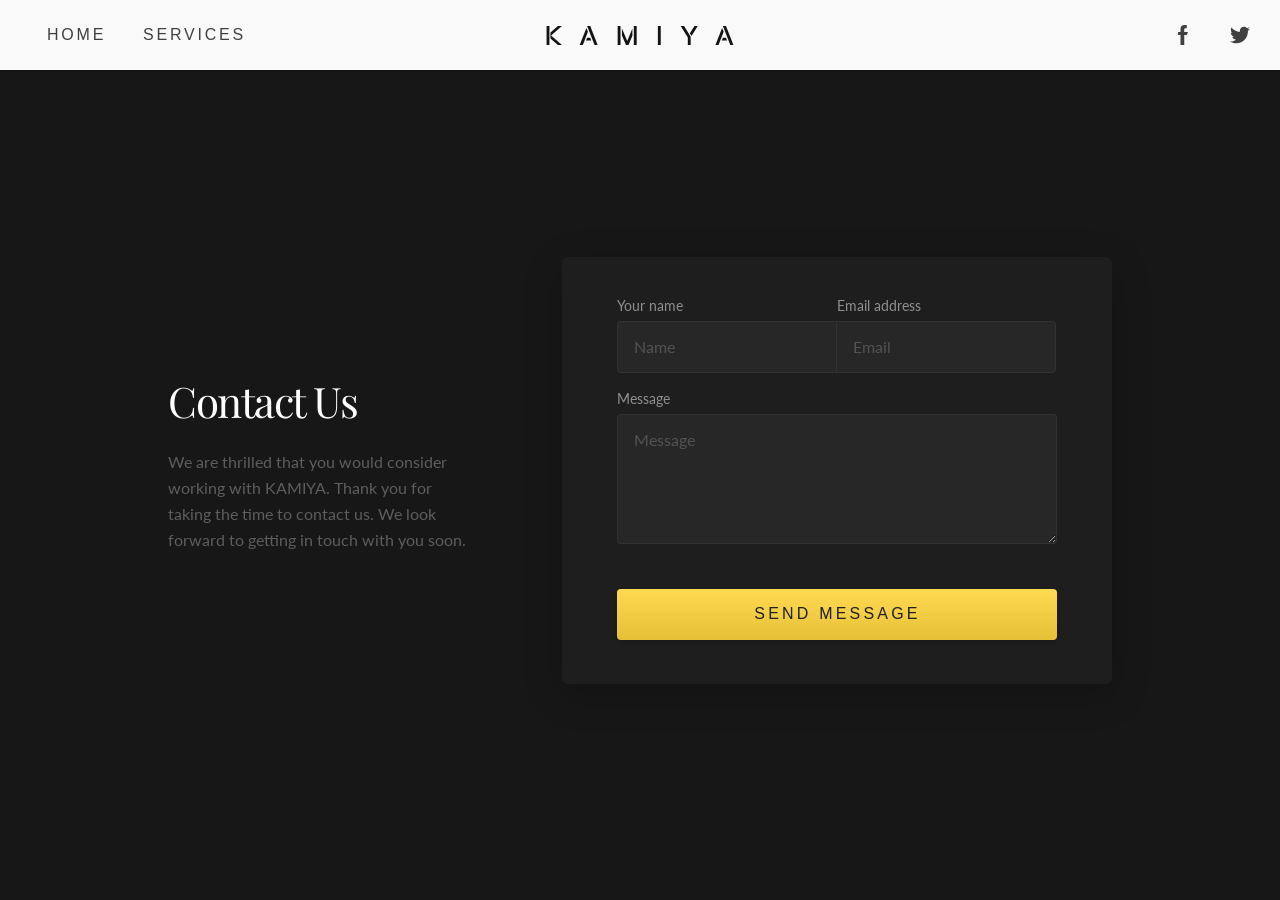
==== commit 113fe104: "Relative Links Links made relative" ====
--- a/contact.html
+++ b/contact.html
@@ -120,12 +120,12 @@
   <div class="sections desktop">
     <div class="left">
 			<ul class="menu">
-			 <li><a href="/index.html">Home</a></li>
-			 <li><a href="/services.html">Services</a></li>
+			 <li><a href="index.html">Home</a></li>
+			 <li><a href="services.html">Services</a></li>
 			</ul>
 		</div>
     <div class="center">
-			<a href="/index.html" title="KAMIYA"><svg style="width:236px;height:19px;"><use xmlns:xlink="http://www.w3.org/1999/xlink" xlink:href="#logo"></use></svg></a>
+			<a href="index.html" title="KAMIYA"><svg style="width:236px;height:19px;"><use xmlns:xlink="http://www.w3.org/1999/xlink" xlink:href="#logo"></use></svg></a>
 		</div>
     <div class="right">
 			<ul class="menu trim">
@@ -146,8 +146,8 @@
   <div class="content">
     <a href="#" class="logo"><svg fill="white" width="36" height="50"><use xmlns:xlink="http://www.w3.org/1999/xlink" xlink:href="#logo-icon"></use></svg></a>
     <ul class="mainMenu margin-top-3">
-      <li><a href="/index.html">Home</a></li>
-      <li><a href="/contact.html">Contact Us</a></li>
+      <li><a href="index.html">Home</a></li>
+      <li><a href="contact.html">Contact Us</a></li>
       <li><a href="#">Facebook</a></li>
       <li><a href="#">Twitter</a></li>
     </ul>
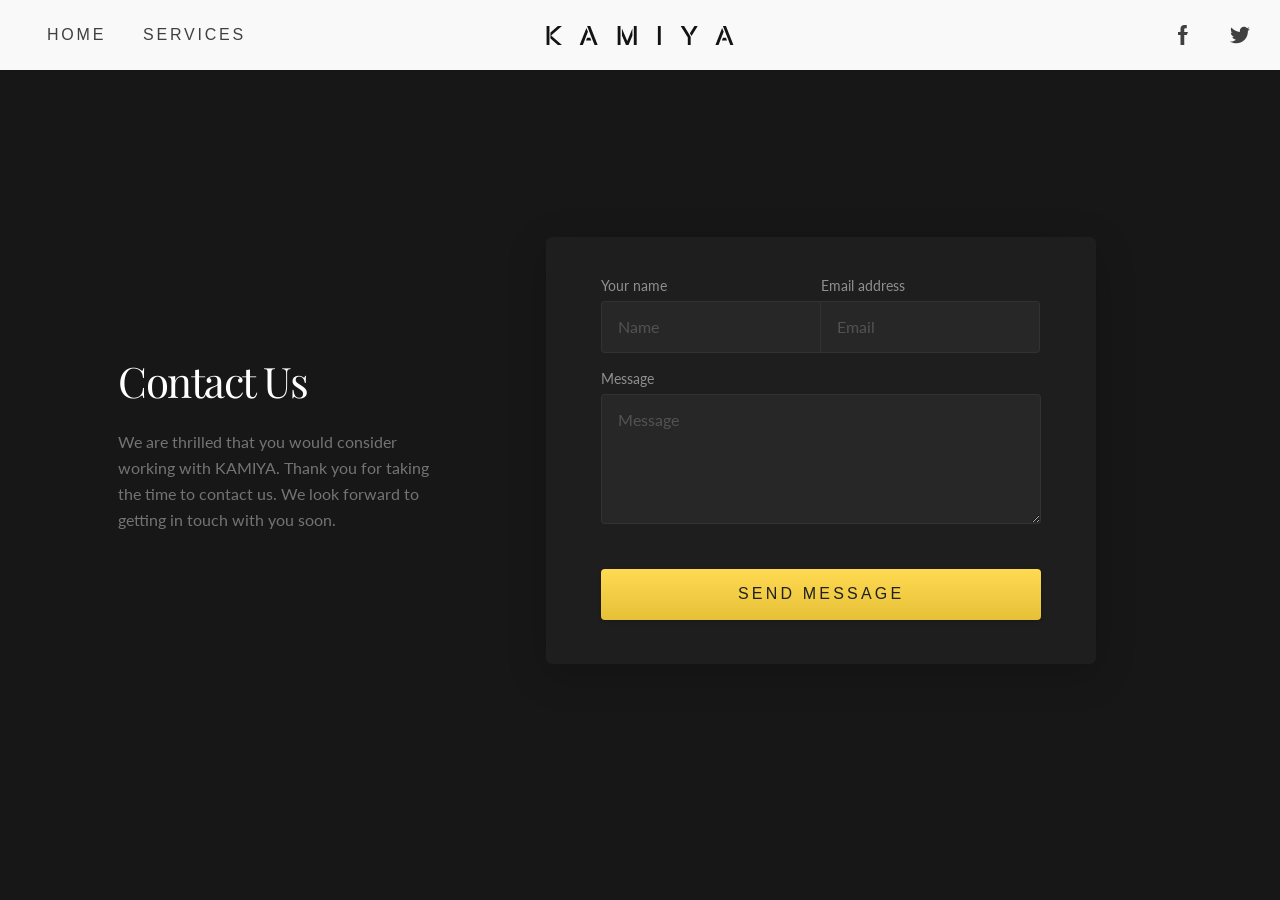
==== commit 65e0b17a: "Fixed responsiveness Particularly, fixed responsiveness of the Contact Us page. Desktop viewport loo" ====
--- a/contact.html
+++ b/contact.html
@@ -144,7 +144,7 @@
 <nav class="sidebar fat" data-sidebar-id="1">
   <div class="close"><svg><use xmlns:xlink="http://www.w3.org/1999/xlink" xlink:href="#close"></use></svg></div>
   <div class="content">
-    <a href="#" class="logo"><svg fill="white" width="36" height="50"><use xmlns:xlink="http://www.w3.org/1999/xlink" xlink:href="#logo-icon"></use></svg></a>
+    <a href="index.html" class="logo"><svg fill="white" width="36" height="50"><use xmlns:xlink="http://www.w3.org/1999/xlink" xlink:href="#logo-icon"></use></svg></a>
     <ul class="mainMenu margin-top-3">
       <li><a href="index.html">Home</a></li>
       <li><a href="contact.html">Contact Us</a></li>
@@ -161,11 +161,11 @@
     <div class="container">
       <div class="wrap">
 
-        <div class="fix-12-12 padding-top-4 padding-left-5">
+        <div class="fix-12-12">
           <ul class="flex verticalCenter later">
-            <li class="col-4-12 ae-1 left">
-							<h1 class="ae-1 fromLeft">Contact Us</h1>
-              <p class="tiny opacity-3">We are thrilled that you would consider working with KAMIYA. Thank you for taking the time to contact us. We look forward to getting in touch with you soon.</p>
+            <li class="col-4-12 ae-1 fromLeft left">
+							<h1>Contact Us</h1>
+              <p class="tiny opacity-4">We are thrilled that you would consider working with KAMIYA. Thank you for taking the time to contact us. We look forward to getting in touch with you soon.</p>
             </li>
             <li class="col-8-12">
 							<div class="form-55">
@@ -173,17 +173,17 @@
 									<form action="ajax-email.php" id="contact-form" method="post" class="slides-form wide" data-ajax-form="true">
 										<ul class="grid noSpaces">
 											<li class="col-6-12 form-55-input-1">
-												<div class="label ae-4"><label class="left opacity-5" for="name55">Your name</label></div>
+												<div class="label ae-3"><label class="left opacity-5" for="name55">Your name</label></div>
 												<input class="ae-3" id="name55" type="name" name="name" placeholder="Name" required/>
 											</li>
 											<li class="col-6-12 form-55-input-2">
-												<div class="label ae-4"><label class="left opacity-5" for="email55">Email address</label></div>
+												<div class="label ae-3"><label class="left opacity-5" for="email55">Email address</label></div>
 												<input class="ae-3" id="email55" type="email" name="email" placeholder="Email" required/>
 											</li>
 										</ul>
-										<div class="label ae-4"><label class="opacity-5" for="message55">Message</label></div>
+										<div class="label ae-3"><label class="opacity-5" for="message55">Message</label></div>
 										<textarea class="left wide ae-3" id="message55" type="text" name="message" placeholder="Message" required></textarea>
-										<button type="submit" class="button wide yellow gradient ae-5 margin-top-4 cropBottom" data-success-text="Message Sent Successfully!" data-success-class="message-sent" name="button">Send message</button>
+										<button type="submit" class="button wide yellow gradient ae-4 margin-top-4 cropBottom" data-success-text="Message Sent Successfully!" data-success-class="message-sent" name="button">Send message</button>
 									</form>
 								</div>
 							</div>
--- a/css/slides.css
+++ b/css/slides.css
@@ -6298,6 +6298,7 @@
 @media (max-width: 767px) {
   .flex.later > [class*='col-']:not([class*='col-phone-']) {
     width: 100%;
+    padding-top: 10%;
   }
 
   .flex > .col-phablet-1-1 {
--- a/css/custom.css
+++ b/css/custom.css
@@ -0,0 +1,3 @@
+/* Script for Smooth transition */
+body { opacity: 0; -webkit-transition: 0.5s; transition: 0.5s;}
+.page-ready body { opacity: 1; }
